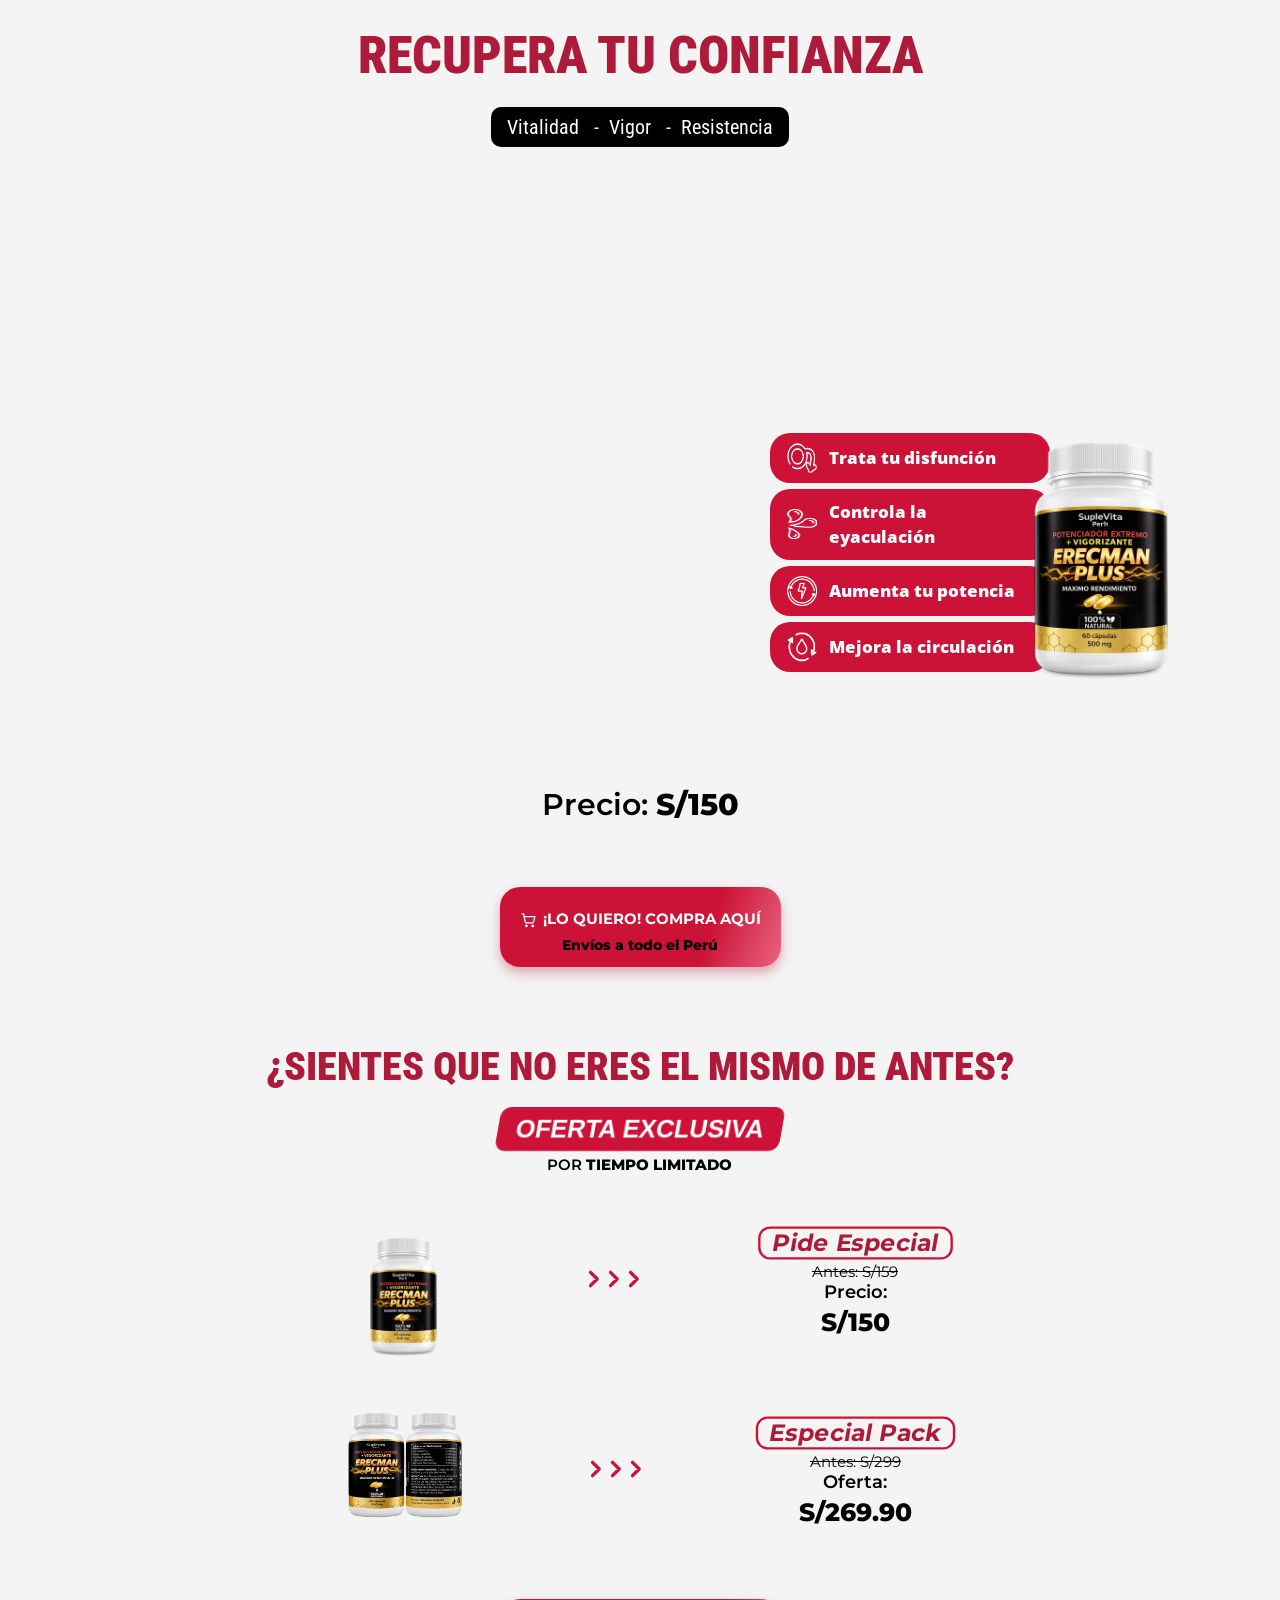
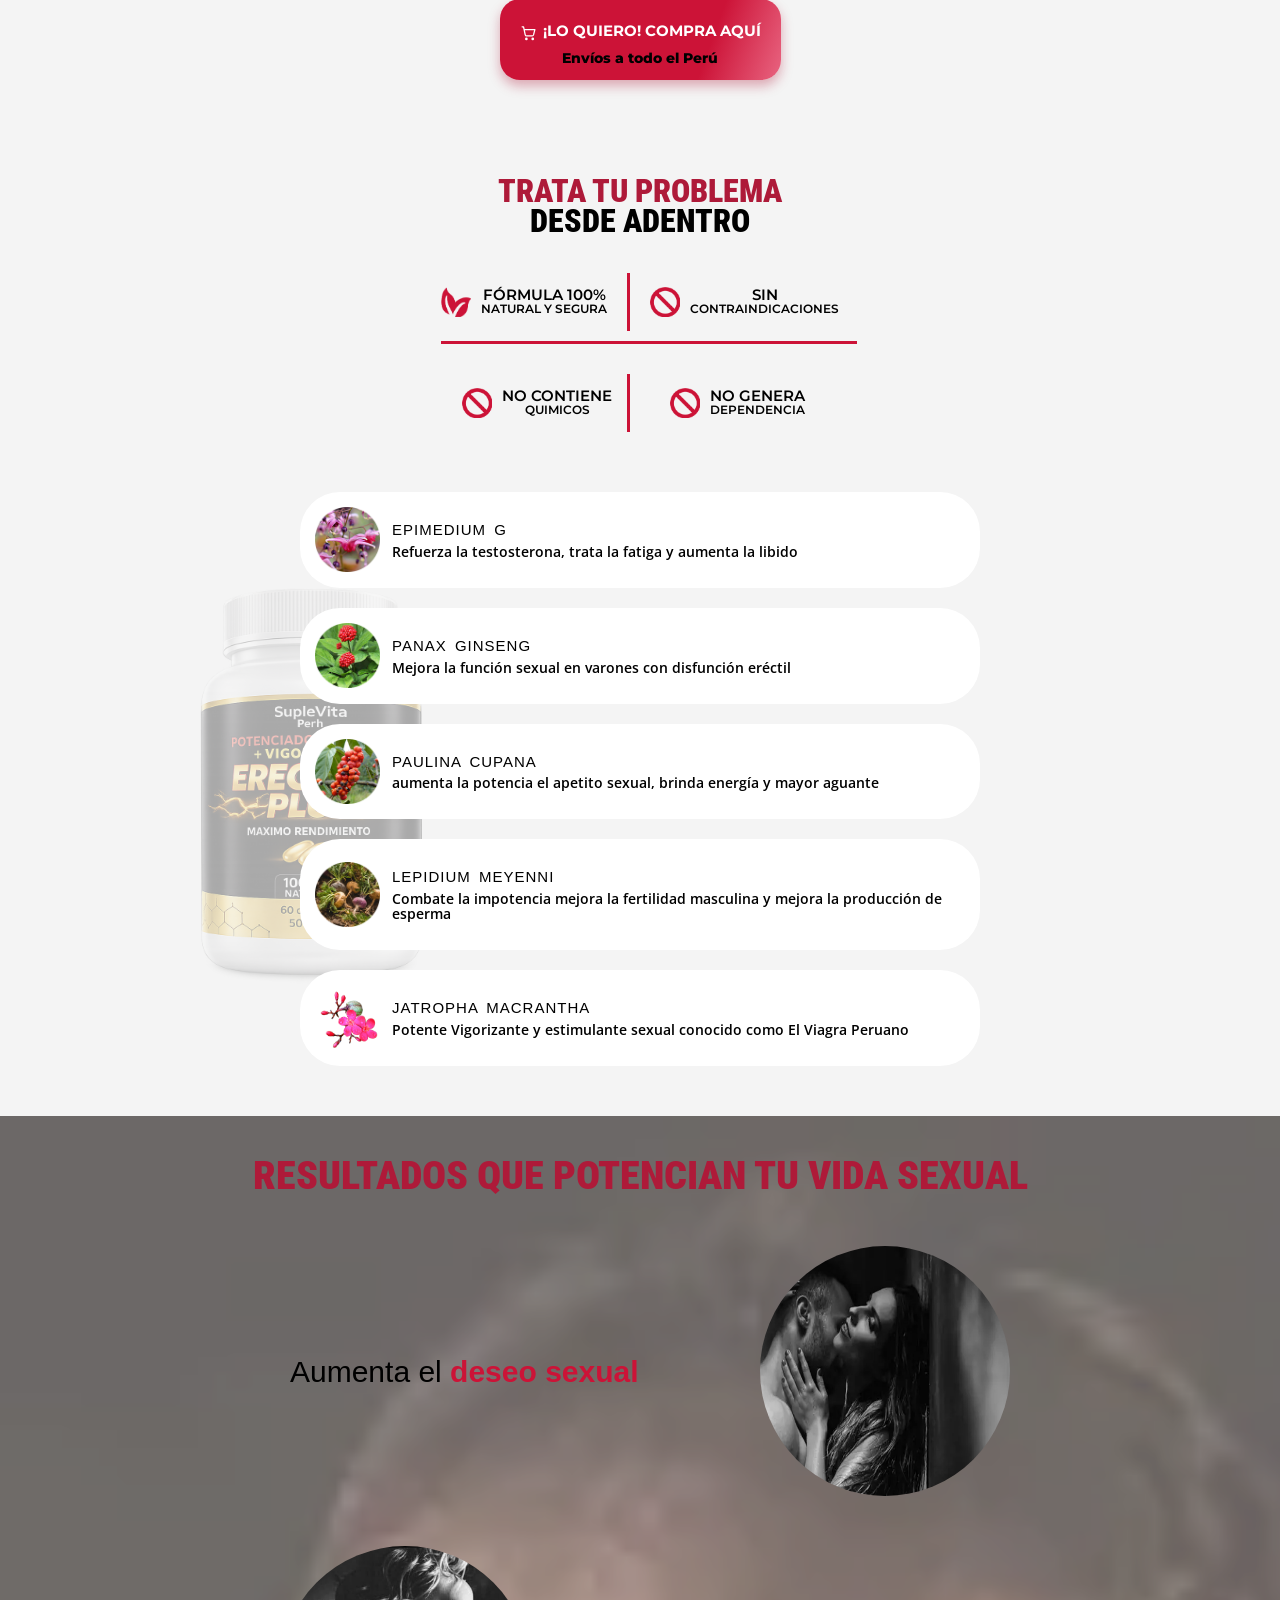
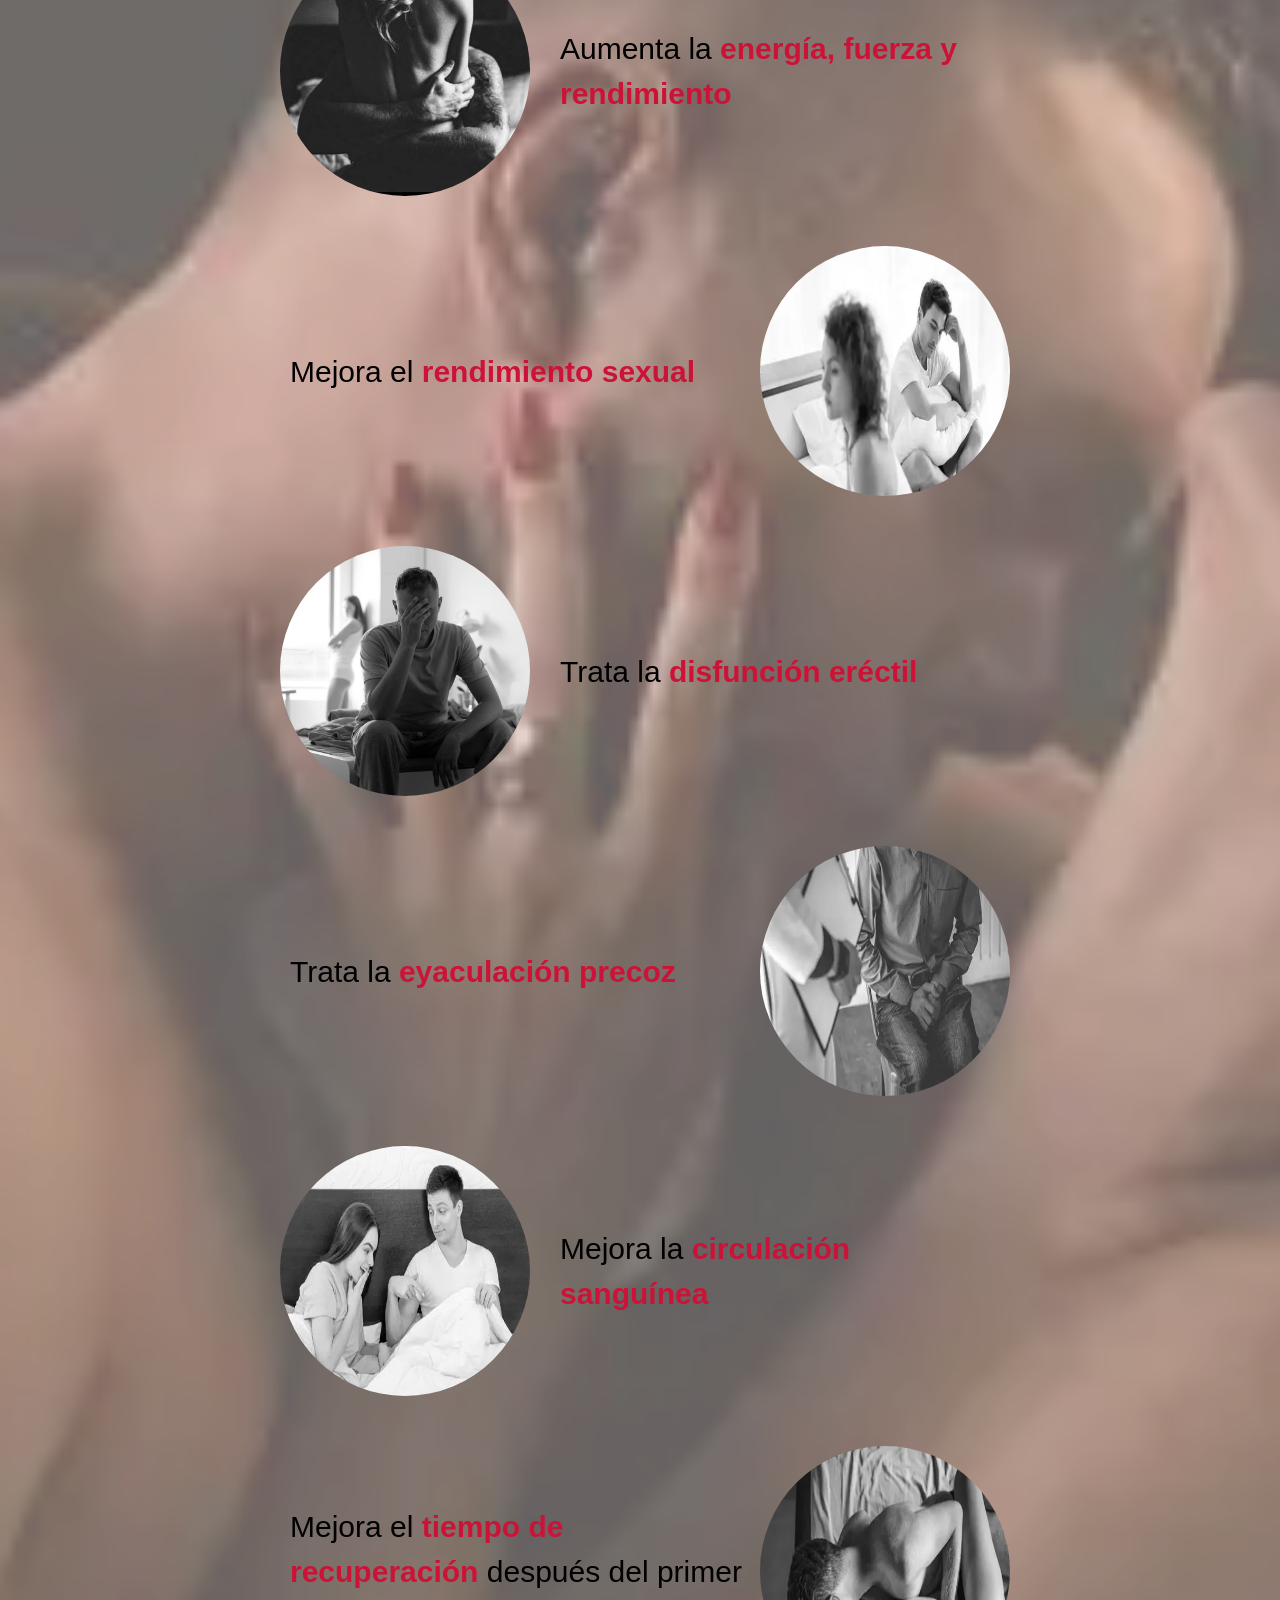
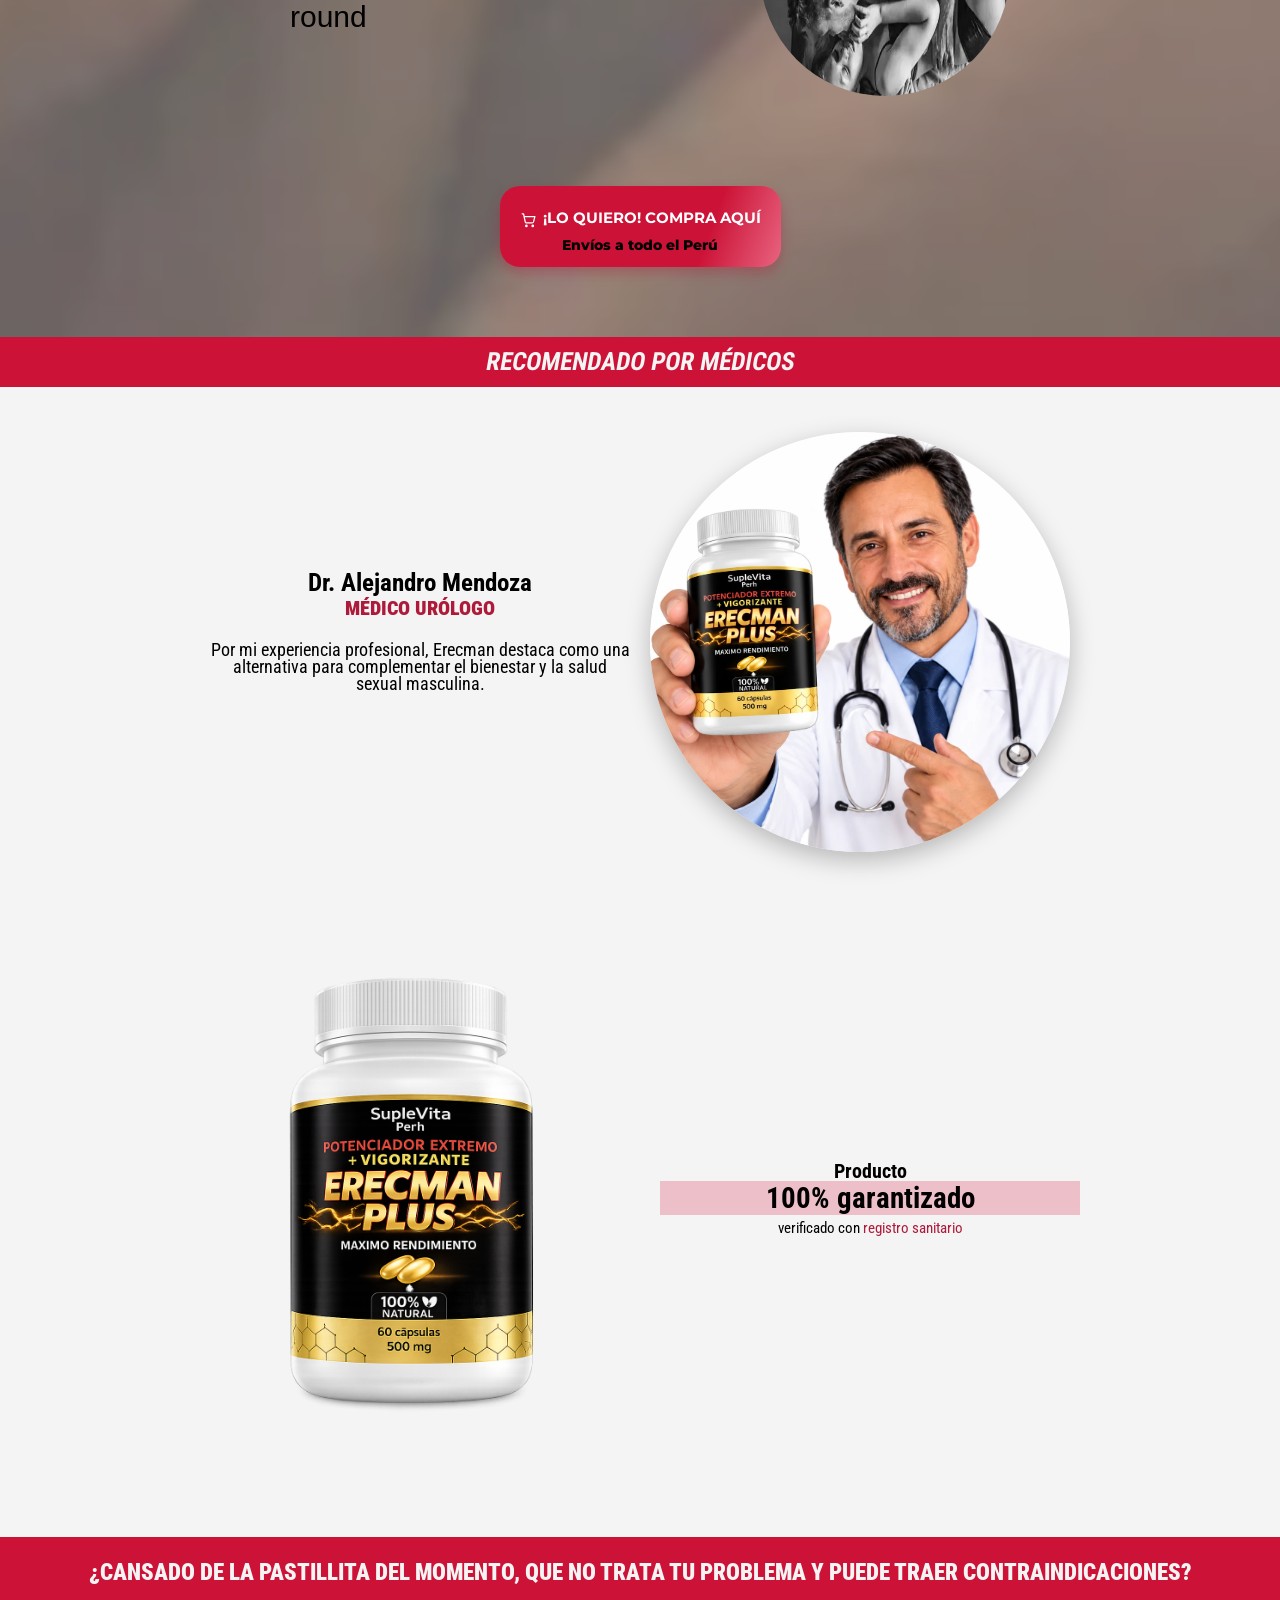
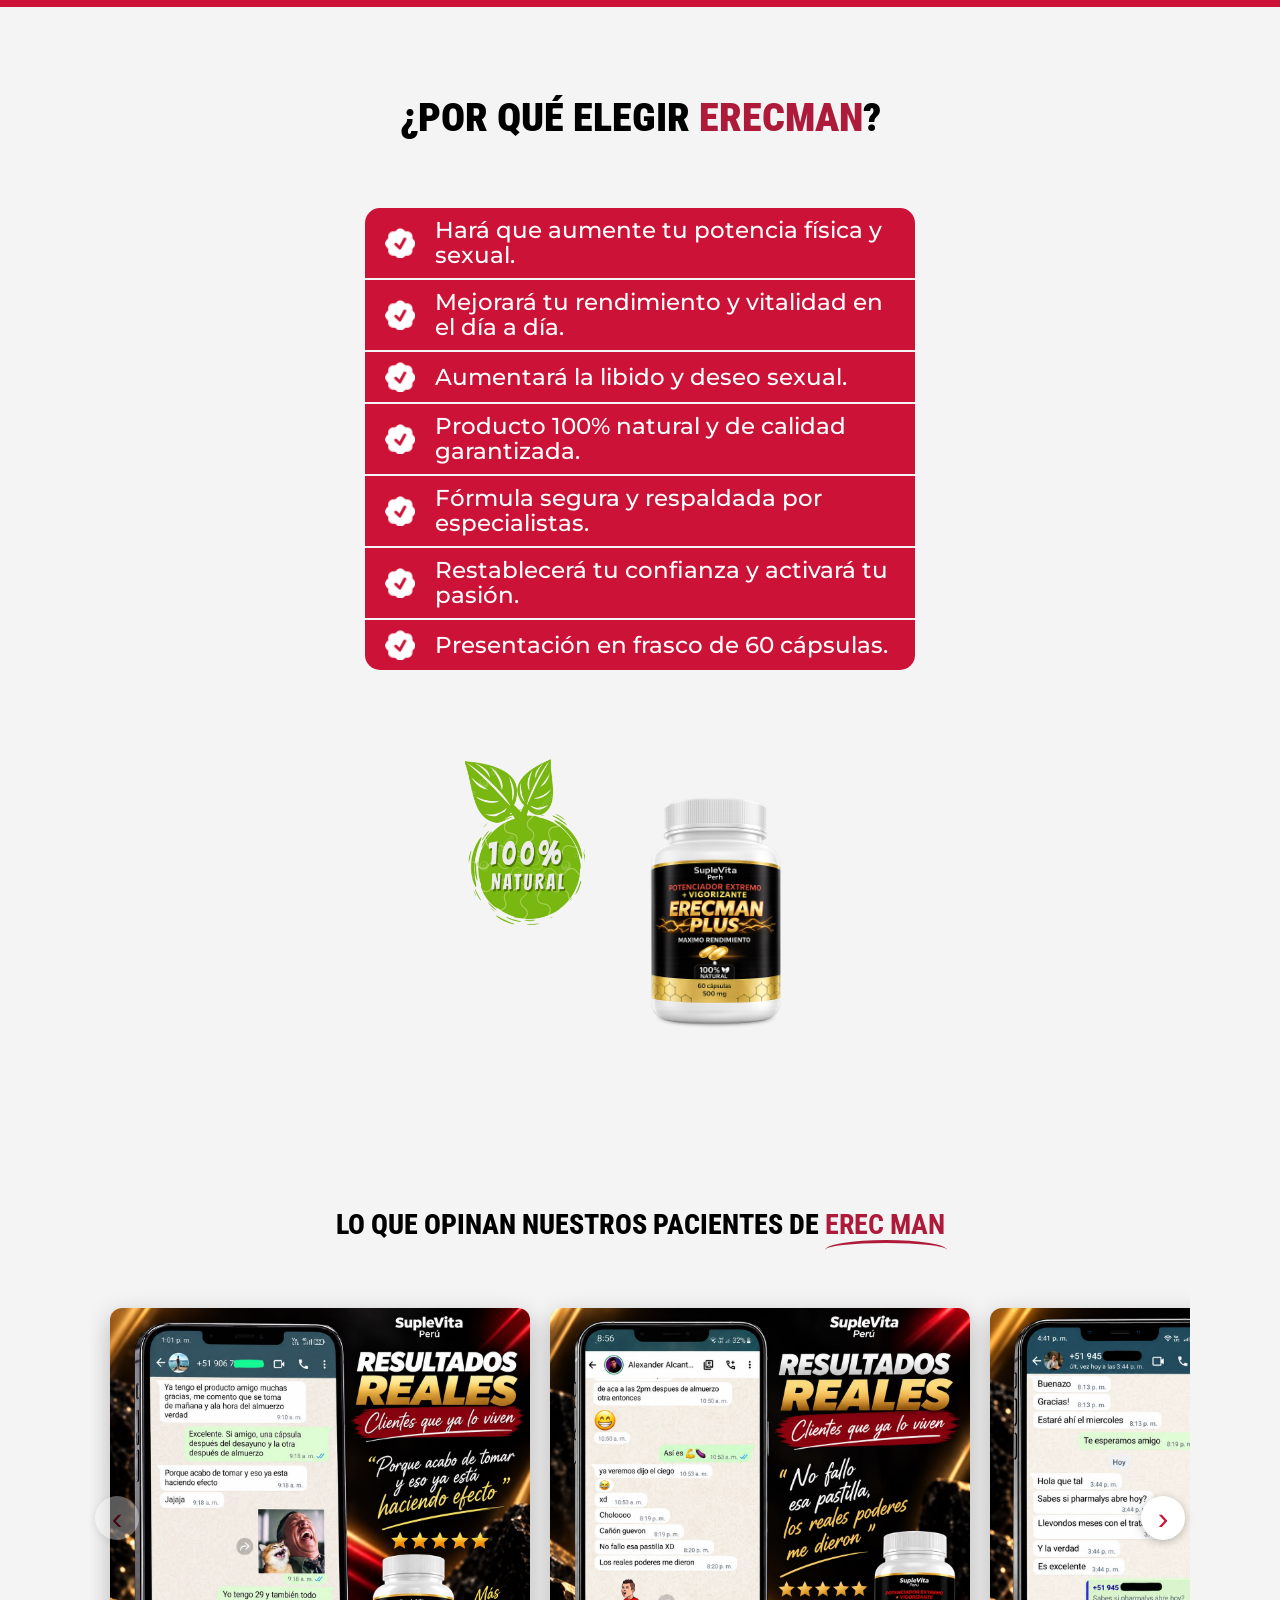
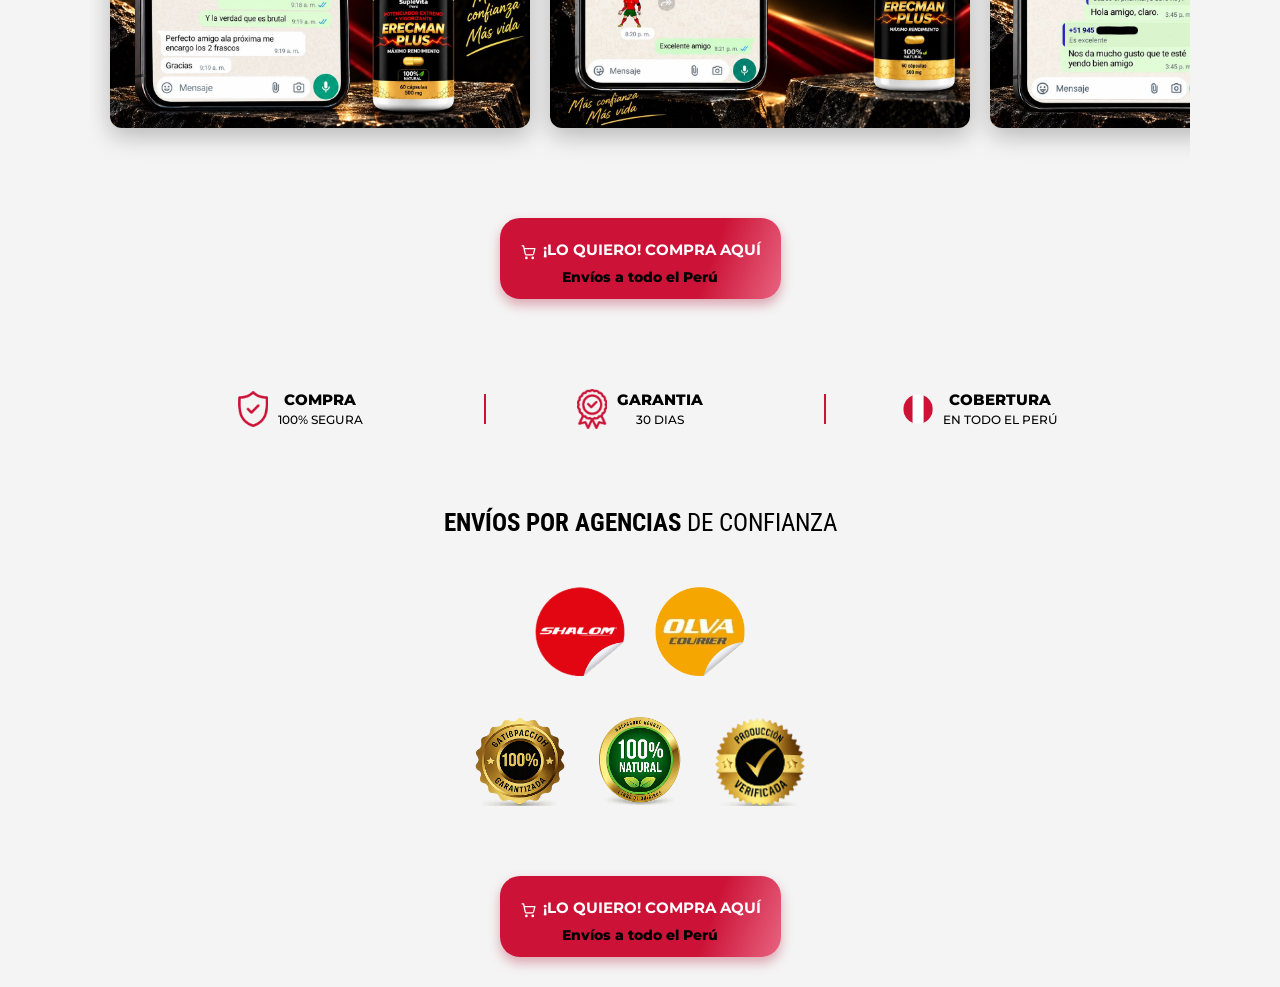
==== index.html @ 9adb5c52 "feat: refine order form layout and promotion images" ====
<!DOCTYPE html>
<html lang="es-PE">

<head>
    <meta charset="UTF-8">
    <meta name="viewport" content="width=device-width, initial-scale=1.0">
    <title>ERECMAN</title>
    <link rel="stylesheet" href="css/style.css?v=2026-09-26">
    <link rel="preconnect" href="https://fonts.googleapis.com">
    <link rel="preconnect" href="https://fonts.gstatic.com" crossorigin>
    <link href="https://fonts.googleapis.com/css2?family=Roboto+Condensed:ital,wght@0,100..900;1,100..900&display=swap"
        rel="stylesheet">
    <link rel="preconnect" href="https://fonts.googleapis.com">
    <link rel="preconnect" href="https://fonts.gstatic.com" crossorigin>
    <link href="https://fonts.googleapis.com/css2?family=Montserrat:ital,wght@0,100..900;1,100..900&display=swap"
        rel="stylesheet">
    <link rel="preconnect" href="https://fonts.googleapis.com">
    <link rel="preconnect" href="https://fonts.gstatic.com" crossorigin>
    <link href="https://fonts.googleapis.com/css2?family=Open+Sans:ital,wght@0,300..800;1,300..800&display=swap"
        rel="stylesheet">
    <script src="js/scrollreveal.min.js"></script>

    <!-- TikTok Pixel Code Start -->
    <script>
        !function (w, d, t) {
            w.TiktokAnalyticsObject = t; var ttq = w[t] = w[t] || []; ttq.methods = ["page", "track", "identify", "instances", "debug", "on", "off", "once", "ready", "alias", "group", "enableCookie", "disableCookie", "holdConsent", "revokeConsent", "grantConsent"], ttq.setAndDefer = function (t, e) { t[e] = function () { t.push([e].concat(Array.prototype.slice.call(arguments, 0))) } }; for (var i = 0; i < ttq.methods.length; i++)ttq.setAndDefer(ttq, ttq.methods[i]); ttq.instance = function (t) {
                for (
                    var e = ttq._i[t] || [], n = 0; n < ttq.methods.length; n++)ttq.setAndDefer(e, ttq.methods[n]); return e
            }, ttq.load = function (e, n) {
                var r = "https://analytics.tiktok.com/i18n/pixel/events.js", o = n && n.partner; ttq._i = ttq._i || {}, ttq._i[e] = [], ttq._i[e]._u = r, ttq._t = ttq._t || {}, ttq._t[e] = +new Date, ttq._o = ttq._o || {}, ttq._o[e] = n || {}; n = document.createElement("script")
                    ; n.type = "text/javascript", n.async = !0, n.src = r + "?sdkid=" + e + "&lib=" + t; e = document.getElementsByTagName("script")[0]; e.parentNode.insertBefore(n, e)
            };


            ttq.load('D617QFBC77U5QAK8UO1G');
            ttq.page();
        }(window, document, 'ttq');
    </script>
    <!-- TikTok Pixel Code End -->
</head>

<body class="container">

    <header class="header">
        <h1 class="header__title top">RECUPERA TU CONFIANZA</h1>

        <div class="header__subtitle">
            <ul class="header__list">
                <li>Vitalidad</li>
                <li>Vigor</li>
                <li>Resistencia</li>
            </ul>
        </div>
    </header>

    <main>
        <section class="section__presentation">

            <section class="section__presentation-info">

                <div>
                    <section class="section__presentation-list">
                        <ul>
                            <li>
                                <img src="./imgs/impotencia.png" alt="" class="img-list" loading="lazy">
                                <span>Trata tu disfunción</span>
                            </li>
                            <li>
                                <img src="./imgs/orgasmo.png" alt="" class="img-list" loading="lazy">
                                <span>Controla la eyaculación</span>
                            </li>
                            <li>
                                <img src="./imgs/potencia.png" alt="" class="img-list" loading="lazy">
                                <span>Aumenta tu potencia</span>
                            </li>
                            <li>
                                <img src="./imgs/circulación.png" alt="" class="img-list" loading="lazy">
                                <span>Mejora la circulación</span>
                            </li>
                        </ul>
                    </section>

                    <section class="section__presentation-image">
                        <img src="./imgs/frasco_n4.png" alt="medicamento potenciador" loading="lazy">
                    </section>
                </div>

            </section>


        </section>

        <section class="section__price">
            <h2 class="section__price-title top ">Precio: <strong id="current-price">S/150</strong></h2>
            <span class="section__price-before top">
                <!-- Antes: <strong id="before-price">S/139</strong> -->
            </span>

            <a class="section__price-button zoom-in" href="#order-modal" data-order-trigger="individual">
                <span class="purchase-button__content">
                    <h4 class="section__price-button-title">¡LO QUIERO! COMPRA AQUÍ</h4>
                    <span class="section__price-button-shipping">Envíos a todo el Perú</span>
                </span>
            </a>
        </section>


        <section class="section__offer top">
            <h2 class="section__offer-title top">¿Sientes que no eres el mismo de antes?</h2>

            <section class="section__offer-info">
                <span class="tag top">Oferta exclusiva</span>
                <p class="top">por <strong>tiempo limitado</strong></p>
            </section>

            <section class="section__offer-image-container">
                <!-- aca de un lado estará la imafgen-->

                <section class="section__offer-one-image">
                    <section class="container__image">
                        <img class="image_med img-recort" src="./imgs/frasco_n4.png" loading="lazy"
                            alt="medicamento potenciador">
                    </section>

                    <section class="container__info-arrows">
                        <!-- Acá iran las 3 flechas -->
                        <span></span>
                    </section>

                    <section class="container__info">
                        <span class="container__info-tag zoom-in"><strong>Pide Especial</strong></span>
                        <span class="container__info-before">Antes: S/159</span>
                        <span class="container__info-now">Precio: <strong>S/150</strong></span>
                    </section>
                </section>

                <section class="section__offer-two-image">
                    <section class="container__image">
                        <img class="image_med ampliacion" src="./imgs/fondo_n2.png"
                            alt="Frasco Doble de Erecman Plus Fondo N2" loading="lazy">
                    </section>


                    <section class="container__info-arrows">
                        <!-- Acá iran las 3 flechas -->
                        <span></span>
                    </section>

                    <section class="container__info">
                        <span class="container__info-tag zoom-in"><strong>Especial Pack</strong></span>
                        <span class="container__info-before">Antes: S/299</span>
                        <span class="container__info-now">Oferta: <strong>S/269.90</strong></span>
                    </section>
                </section>

            </section>

            <section class="section__offer-button-container">
                <a class="section__offer-button zoom-in" href="#order-modal" data-order-trigger="pack">
                    <span class="purchase-button__content">
                        <h4 class="section__offer-button-title">¡LO QUIERO! COMPRA AQUÍ</h4>
                        <span class="section__offer-button-shipping">Envíos a todo el Perú</span>
                    </span>
                </a>
            </section>

        </section>


        <section class="section__about-product">
            <h2 class="section__about-product-title top">Trata tu problema <span>desde adentro</span></h2>

            <section class="section__about-product-info">
                <section class="section__about-product-info-item">

                    <section class="section__about-product-info-item-side-left">
                        <img src="./imgs/hoja copia.png" alt="hoja copia" class="img-list" loading="lazy">
                        <p class="paragraph">
                            Fórmula 100% <span>natural y segura</span>
                        </p>
                    </section>

                    <section class="section__about-product-info-item-side-right">
                        <img src="./imgs/prohibido.png" alt="prohibido" class="img-list" loading="lazy">
                        <p class="paragraph">Sin <span>contraindicaciones</span></p>
                    </section>

                </section>

                <section class="section__about-product-info-item-down">
                    <section class="section__about-product-info-item-side-left">
                        <img src="./imgs/prohibido.png" alt="hoja copia" class="img-list" loading="lazy">
                        <p class="paragraph">
                            No contiene <span>quimicos</span>
                        </p>
                    </section>


                    <section class="section__about-product-info-item-side-right">
                        <img src="./imgs/prohibido.png" alt="hoja copia" class="img-list" loading="lazy">
                        <p class="paragraph">
                            No genera <span>dependencia</span>
                        </p>
                    </section>

                </section>

            </section>



            <section class="section__about-product-description">
                <!-- <img class="section__about-product-description-img" src="./imgs/medicamento_cara_frontal.png" alt=""> -->

                <section class="section__about-product-description-info top">
                    <section class="circle_image">
                        <img src="./imgs/epimedium.png" alt="" loading="lazy">
                    </section>
                    <section class="text-descript">
                        <h4 class="text-descript-title">EPIMEDIUM G</h4>
                        <p class="text-descript-paragraph">Refuerza la testosterona, trata la fatiga y aumenta la libido
                        </p>
                    </section>
                </section>

                <section class="section__about-product-description-info top">
                    <section class="circle_image">
                        <img src="./imgs/ginseng.png" alt="" loading="lazy">
                    </section>
                    <section class="text-descript">
                        <h4 class="text-descript-title">Panax Ginseng</h4>
                        <p class="text-descript-paragraph">Mejora la función sexual en varones con disfunción eréctil
                        </p>
                    </section>
                </section>

                <section class="section__about-product-description-info top">
                    <section class="circle_image">
                        <img src="./imgs/paullina.png" alt="" loading="lazy">
                    </section>
                    <section class="text-descript">
                        <h4 class="text-descript-title">Paulina Cupana</h4>
                        <p class="text-descript-paragraph">aumenta la potencia el apetito sexual, brinda energía y mayor
                            aguante</p>
                    </section>
                </section>

                <section class="section__about-product-description-info top">
                    <section class="circle_image">
                        <img src="./imgs/lepidium.png" alt="" loading="lazy">
                    </section>
                    <section class="text-descript">
                        <h4 class="text-descript-title">Lepidium Meyenni</h4>
                        <p class="text-descript-paragraph">Combate la impotencia mejora la fertilidad masculina y mejora
                            la producción de esperma</p>
                    </section>
                </section>

                <section class="section__about-product-description-info top">
                    <section class="circle_image">
                        <img src="./imgs/Jatropha_Macrantha.png" alt="" loading="lazy" class="">
                    </section>
                    <section class="text-descript">
                        <h4 class="text-descript-title">Jatropha Macrantha</h4>
                        <p class="text-descript-paragraph">Potente Vigorizante y estimulante sexual conocido como El
                            Viagra Peruano</p>
                    </section>
                </section>


            </section>

            <section class="section__results top">
                <h3 class="section__results-title top">Resultados que potencian tu vida sexual</h3>


                <section class="section__results-items">
                    <section class="section__results-item">
                        <p class="left">Aumenta el <span>deseo sexual</span></p>
                        <img class="rigth" src="./imgs/aumenta_deseo_sexual.webp" alt="deseo sexual" loading="lazy">
                    </section>
                    <section class="section__results-item">
                        <p class="rigth">Aumenta la <span>energía, fuerza y rendimiento</span></p>
                        <img src="./imgs/fuerza_sexual.jpg" alt="función sexual" class="left">
                    </section>
                    <section class="section__results-item">
                        <p class="left">Mejora el <span>rendimiento sexual</span></p>
                        <img src="./imgs/rendimiento_sexual.webp" alt="libido" class="rigth">
                    </section>
                    <section class="section__results-item">
                        <p class="rigth">Trata la <span>disfunción eréctil</span></p>
                        <img src="./imgs/disfuncion_erectil.jpg" alt="salud sexual" class="left">
                    </section>
                    <section class="section__results-item">
                        <p class="left">Trata la <span>eyaculación precoz</span></p>
                        <img src="./imgs/eyaculacion_precoz.webp" alt="salud sexual" class="rigth">
                    </section>
                    <section class="section__results-item">
                        <p class="rigth">Mejora la <span>circulación sanguínea</span></p>
                        <img src="./imgs/erecciones.webp" alt="salud sexual" class="left">
                    </section>
                    <section class="section__results-item">
                        <p class="left">Mejora el <span>tiempo de recuperación</span> después del primer round</p>
                        <img src="./imgs/Mejora_el_tiempo_de_recuperación_después_del_primer_round.webp"
                            alt="salud cardiovascular" class="rigth">
                    </section>
                </section>

                <section class="section__results-button-container">
                    <a class="section__price-button zoom-in" href="#order-modal" data-order-trigger="individual">
                        <span class="purchase-button__content">
                            <h4 class="section__price-button-title">¡LO QUIERO! COMPRA AQUÍ</h4>
                            <span class="section__price-button-shipping">Envíos a todo el Perú</span>
                        </span>
                    </a>
                </section>

            </section>


            <section class="section__about-product-recommended">
                <section class="top section__about-product-recommended-title">
                    <h3 class="text">Recomendado por médicos</h3>
                </section>


                <section class="section__about-product-recommended-group">

                    <section class="section__about-product-recommended-item">
                        <!-- IMAGEN Y TESTIMONIO TEMPORALES (solo para presentación): reemplazar por un médico real antes de publicar -->
                        <section class="section__about-product-recommended-info left">
                            <span class="text-title">Dr. Alejandro Mendoza</span>
                            <span class="text-subtitle">Médico Urólogo</span>
                            <p>Por mi experiencia profesional, Erecman destaca como una alternativa para complementar el
                                bienestar y la salud sexual masculina.</p>
                        </section>
                        <img class="rigth doctor-img" src="./imgs/doctor_erecman_plus.webp"
                            alt="Médico sosteniendo el frasco de Erecman Plus" loading="lazy">
                    </section>


                    <section class="section__about-product-recommended-item">
                        <img class="left" src="./imgs/frasco_n4.png" alt="">
                        <section class="rigth section__about-product-recommended-info">
                            <span class="text-title-info">Producto</span>
                            <span class="text-subtitle-info">100% garantizado</span>
                            <p>verificado con <span class="text-info">registro sanitario</span></p>
                        </section>
                    </section>


                </section>

            </section>

            <section class="section__about-product-benefits">
                <h3 class="top section__about-product-benefits-title">¿Cansado de la pastillita del momento, que no
                    trata tu problema y puede traer contraindicaciones?</h3>

                <section class="section__about-product-benefits-content">
                    <h4 class="section__about-product-benefits-subtitle top">¿Por qué elegir <span>erecman</span>?</h4>
                    <ul class="section__about-product-benefits-list top">
                        <li>
                            <img src="./imgs/stamp.png" alt="" class="img-list">
                            <span>Hará que aumente tu potencia física y sexual.</span>
                        </li>
                        <li>
                            <img src="./imgs/stamp.png" alt="" class="img-list">
                            <span>Mejorará tu rendimiento y vitalidad en el día a día.</span>
                        </li>
                        <li>
                            <img src="./imgs/stamp.png" alt="" class="img-list">
                            <span>Aumentará la libido y deseo sexual.</span>
                        </li>
                        <li>
                            <img src="./imgs/stamp.png" alt="" class="img-list">
                            <span>Producto 100% natural y de calidad garantizada.</span>
                        </li>
                        <li>
                            <img src="./imgs/stamp.png" alt="" class="img-list">
                            <span>Fórmula segura y respaldada por especialistas.</span>
                        </li>
                        <li>
                            <img src="./imgs/stamp.png" alt="" class="img-list">
                            <span>Restablecerá tu confianza y activará tu pasión.</span>
                        </li>
                        <li>
                            <img src="./imgs/stamp.png" alt="" class="img-list">
                            <span>Presentación en frasco de 60 cápsulas.</span>
                        </li>
                    </ul>

                    <section class="section__about-product-benefits-images">
                        <img src="./imgs/cien_porciento_natural.png" alt="" class="top">
                        <img src="./imgs/frasco_n4.png" alt="" class="top">
                    </section>
                </section>
            </section>


            <section class="section__about-product-recommended-opinions">
                <h3 class="top section__about-product-recommended-opinions-title">Lo que opinan nuestros pacientes de
                    <span>erec
                        man</span>
                </h3>

                <!-- Para agregar un testimonio: copia un bloque "carrousel-item" y cambia la imagen (formato cuadrado) -->
                <div class="carrousel-wrapper">
                    <button class="carrousel-arrow carrousel-arrow--prev" type="button"
                        aria-label="Testimonio anterior">&#8249;</button>

                    <section class="carrousel bottom">
                        <section class="carrousel-item">
                            <img src="./imgs/testimonios/testimonio_01.jpg"
                                alt="Testimonio de cliente de Erecman Plus por WhatsApp: “Porque acabo de tomar y eso ya está haciendo efecto”"
                                loading="lazy">
                        </section>
                        <section class="carrousel-item">
                            <img src="./imgs/testimonios/testimonio_02.jpg"
                                alt="Testimonio de cliente de Erecman Plus por WhatsApp: “No falló esa pastilla, los reales poderes me dieron”"
                                loading="lazy">
                        </section>
                        <section class="carrousel-item">
                            <img src="./imgs/testimonios/testimonio_03.jpg"
                                alt="Testimonio de cliente de Erecman Plus por WhatsApp: “Llevamos meses con el tratamiento y la verdad es excelente”"
                                loading="lazy">
                        </section>
                        <section class="carrousel-item">
                            <img src="./imgs/testimonios/testimonio_04.jpg"
                                alt="Testimonio de cliente de Erecman Plus por WhatsApp: “Me fue bien y quiero comprar otro frasco”"
                                loading="lazy">
                        </section>
                        <section class="carrousel-item">
                            <img src="./imgs/testimonios/testimonio_05.jpg"
                                alt="Testimonio de cliente de Erecman Plus por WhatsApp: “Poderoso, duradero”"
                                loading="lazy">
                        </section>
                        <section class="carrousel-item">
                            <img src="./imgs/testimonios/testimonio_06.jpg"
                                alt="Testimonio de cliente de Erecman Plus por WhatsApp" loading="lazy">
                        </section>
                        <section class="carrousel-item">
                            <img src="./imgs/testimonios/testimonio_07.jpg"
                                alt="Testimonio de cliente de Erecman Plus por WhatsApp: “Mano, excelente producto. Muy bueno”"
                                loading="lazy">
                        </section>
                        <section class="carrousel-item">
                            <img src="./imgs/testimonios/testimonio_08.jpg"
                                alt="Testimonio de cliente de Erecman Plus por WhatsApp: “Aún no he tenido relaciones pero ando con la carpa levantada”"
                                loading="lazy">
                        </section>
                        <section class="carrousel-item">
                            <img src="./imgs/testimonios/testimonio_09.jpg"
                                alt="Testimonio de cliente de Erecman Plus por WhatsApp: “Excelente el producto, sí funciona”"
                                loading="lazy">
                        </section>
                        <section class="carrousel-item">
                            <img src="./imgs/testimonios/testimonio_10.jpg"
                                alt="Testimonio de cliente de Erecman Plus por WhatsApp" loading="lazy">
                        </section>
                        <section class="carrousel-item">
                            <img src="./imgs/testimonios/testimonio_11.jpg"
                                alt="Testimonio de cliente de Erecman Plus por WhatsApp: “Su producto que me enviaron, súper bueno”"
                                loading="lazy">
                        </section>
                        <section class="carrousel-item">
                            <img src="./imgs/testimonios/testimonio_12.jpg"
                                alt="Testimonio de cliente de Erecman Plus por WhatsApp: “Muy bueno, ya lo estoy terminando”"
                                loading="lazy">
                        </section>
                        <section class="carrousel-item">
                            <img src="./imgs/testimonios/testimonio_13.jpg"
                                alt="Testimonio de cliente de Erecman Plus por WhatsApp" loading="lazy">
                        </section>
                        <section class="carrousel-item">
                            <img src="./imgs/testimonios/testimonio_14.jpg"
                                alt="Testimonio de cliente de Erecman Plus por WhatsApp: “Me está yendo bien, cuando se termine voy a requerir otro bote más”"
                                loading="lazy">
                        </section>
                        <section class="carrousel-item">
                            <img src="./imgs/testimonios/testimonio_15.jpg"
                                alt="Testimonio de cliente de Erecman Plus por WhatsApp: “Me fue súper bien, la verdad”"
                                loading="lazy">
                        </section>
                        <section class="carrousel-item">
                            <img src="./imgs/testimonios/testimonio_16.jpg"
                                alt="Testimonio de cliente de Erecman Plus por WhatsApp" loading="lazy">
                        </section>
                        <section class="carrousel-item">
                            <img src="./imgs/testimonios/testimonio_17.jpg"
                                alt="Testimonio de cliente de Erecman Plus por WhatsApp: “Quiero seguir con el tratamiento, al parecer sí está dando resultados”"
                                loading="lazy">
                        </section>
                    </section>

                    <button class="carrousel-arrow carrousel-arrow--next" type="button"
                        aria-label="Siguiente testimonio">&#8250;</button>
                </div>
            </section>


            <section class="section__about-product-recommended-button">
                <a class="section__price-button zoom-in" href="#order-modal" data-order-trigger="individual">
                    <h4 class="section__price-button-title">¡LO QUIERO! COMPRA AQUÍ</h4>
                    <span class="section__price-button-shipping">Envíos a todo el Perú</span>
                </a>
            </section>
        </section>

        <section class="section__about-product-recommended-security">
            <section class="section__about-product-recommended-security-item">
                <img src="./imgs/security.png" alt="seguridad" class="img-list">
                <p class="paragraph"> Compra <span>100% segura</span> </p>
            </section>
            <section class="section__about-product-recommended-security-item">
                <img src="./imgs/badge.png" alt="badge" class="img-list">
                <p class="paragraph"> Garantia <span>30 dias</span> </p>
            </section>
            <section class="section__about-product-recommended-security-item">
                <img src="./imgs/peru.png" alt="peru" class="img-list">
                <p class="paragraph"> Cobertura <span>en todo el perú</span> </p>
            </section>
        </section>

        <section class="section__about-product-recommended-security-logos">
            <h3 class="top section__about-product-recommended-security-logos-title">Envíos por agencias <span>de
                    confianza</span></h3>
            <section class="section__about-product-recommended-security-logos-group">
                <section class="section__about-product-recommended-security-logos-item">
                    <img src="./imgs/salom.png" alt="" class="img-logo">
                    <img src="./imgs/olva.png" alt="" class="img-logo">
                </section>
                <section class="section__about-product-recommended-security-logos-item">
                    <img src="./imgs/porciento_garantizado.png" alt="" class="img-logo">
                    <img src="./imgs/porciento_natural.png" alt="" class="img-logo">
                    <img src="./imgs/produccion_verificado.png" alt="" class="img-logo">
                </section>
            </section>


            <section class="section__about-product-recommended-security-logos-button">
                <a class="section__price-button zoom-in" href="#order-modal" data-order-trigger="individual">
                    <h4 class="section__price-button-title">¡LO QUIERO! COMPRA AQUÍ</h4>
                    <span class="section__price-button-shipping">Envíos a todo el Perú</span>
                </a>
            </section>
        </section>
    </main>
    <div class="order-modal" id="order-modal" aria-hidden="true">
        <div class="order-modal__backdrop" data-order-close></div>
        <section class="order-modal__dialog" role="dialog" aria-modal="true" aria-labelledby="order-modal-title">
            <button class="order-modal__close" type="button" aria-label="Cerrar formulario"
                data-order-close>&times;</button>
            <div class="order-modal__visual">
                <div class="order-modal__visual-brand" aria-label="Erecman Plus">
                    <span>ERECMAN</span>
                    <strong>PLUS</strong>
                    <i aria-hidden="true"></i>
                </div>
                <img class="order-modal__campaign-image" src="./imgs/Frasco SupleVita con cápsulas doradas.png"
                    alt="Frasco de Erecman Plus">
                <ul class="order-benefits">
                    <li>
                        <span class="order-benefit-icon" aria-hidden="true"><svg viewBox="0 0 24 24" focusable="false"><path d="M13.2 2 5.5 13h5.1L9.8 22l8.7-12h-5.2L13.2 2Z" /></svg></span>
                        <span>Más energía</span>
                    </li>
                    <li>
                        <span class="order-benefit-icon" aria-hidden="true"><svg viewBox="0 0 24 24" focusable="false"><path d="M6 20v-7.5a2 2 0 0 1 4 0V15l1-7a2 2 0 0 1 4 .3l-.2 3.2.7-2.2a2 2 0 0 1 3.8 1.2l-1.6 6.3A4 4 0 0 1 13.8 20H6Z" /><path d="M6 13H4.8A2.8 2.8 0 0 0 2 15.8V20h4" /></svg></span>
                        <span>Mayor potencia</span>
                    </li>
                    <li>
                        <span class="order-benefit-icon" aria-hidden="true"><svg viewBox="0 0 24 24" focusable="false"><path d="M4 19V5M4 19h17" /><path d="m7 15 4-4 3 2 5-6" /><path d="M15 7h4v4" /></svg></span>
                        <span>Mejor rendimiento</span>
                    </li>
                    <li>
                        <span class="order-benefit-icon" aria-hidden="true"><svg viewBox="0 0 24 24" focusable="false"><path d="M20.8 8.8c0 5.2-8.8 10-8.8 10s-8.8-4.8-8.8-10A4.6 4.6 0 0 1 12 6.2a4.6 4.6 0 0 1 8.8 2.6Z" /></svg></span>
                        <span>Recupera tu confianza</span>
                    </li>
                </ul>
            </div>
            <div class="order-modal__content">
                <div class="order-modal__header">
                    <p class="order-modal__brand">ERECMAN PLUS</p>
                    <h2 id="order-modal-title"><span class="order-cart-icon" aria-hidden="true"></span>REALIZA TU PEDIDO
                    </h2>
                    <ol class="order-steps" aria-label="Progreso del pedido">
                        <li class="is-active" data-step-indicator="1">1. Datos principales</li>
                        <li data-step-indicator="2">2. Ubicación</li>
                        <li data-step-indicator="3">3. Resumen</li>
                    </ol>
                </div>
                <p class="order-form-message" id="order-form-message" role="alert"></p>

                <form id="order-form" novalidate>
                    <div class="order-step is-active" data-step="1">
                        <fieldset class="order-fieldset">
                            <legend>Paso 1: Datos principales</legend>
                            <p class="order-section-label">Selecciona tu promoción</p>
                            <div class="order-promotions">
                                <label class="order-promotion" data-promotion-card="individual">
                                    <input type="radio" name="promotion" value="individual" checked>
                                    <img src="./imgs/imagen_de_un_solo_frasco.png" alt=""
                                        aria-hidden="true">
                                    <span>
                                        <strong>Pide Especial</strong>
                                        <small>1 frasco</small>
                                        <b>S/150</b>
                                    </span>
                                </label>
                                <label class="order-promotion" data-promotion-card="pack">
                                    <input type="radio" name="promotion" value="pack">
                                    <img src="./imgs/imagen_frasco_doble_navideño.png" alt=""
                                        aria-hidden="true">
                                    <span>
                                        <strong>Especial Pack</strong>
                                        <small>2 frascos · Antes: <s>S/299</s></small>
                                        <b>S/269.90</b>
                                        <em>Oferta temporal</em>
                                    </span>
                                </label>
                            </div>
                            <p class="order-step-hint">En el siguiente paso te pediremos los datos de ubicación. Para
                                Provincia se solicita un adelanto de S/40.</p>
                            <div class="order-form-grid">
                                <label class="order-field">
                                    <span>Nombre completo *</span>
                                    <input id="customer-name" name="customerName" type="text" autocomplete="name"
                                        required>
                                    <small class="order-error" data-error-for="customer-name"></small>
                                </label>
                                <label class="order-field">
                                    <span>Celular / WhatsApp *</span>
                                    <input id="customer-phone" name="customerPhone" type="tel" inputmode="numeric"
                                        autocomplete="tel" aria-describedby="customer-phone-error" required>
                                    <small class="order-error" id="customer-phone-error"
                                        data-error-for="customer-phone"></small>
                                </label>
                            </div>
                        </fieldset>
                        <button class="order-button order-button--primary" type="button" data-next-step="2">SIGUIENTE
                            <span aria-hidden="true">→</span></button>
                    </div>

                    <div class="order-step" data-step="2" hidden>
                        <fieldset class="order-fieldset">
                            <legend>Paso 2: Ubicación y entrega</legend>
                            <div class="order-choice-group">
                                <span class="order-label">Destino *</span>
                                <label><input type="radio" name="destination" value="Lima" required> Lima</label>
                                <label><input type="radio" name="destination" value="Provincia" required>
                                    Provincia</label>
                            </div>
                            <div class="province-notice" id="province-notice" hidden>
                                <strong>Envíos a provincias:</strong> se solicita un adelanto de S/40, que se descontará
                                del importe pendiente de pago. Los detalles de entrega se confirmarán por WhatsApp.
                                <label><input id="province-advance" type="checkbox" disabled> Entiendo que debo
                                    adelantar S/40 para gestionar mi envío a provincia.</label>
                            </div>
                            <div class="order-choice-group">
                                <span class="order-label">Método de entrega *</span>
                                <label><input type="radio" name="deliveryMethod" value="Entrega a domicilio" required>
                                    Entrega a domicilio</label>
                                <label><input type="radio" name="deliveryMethod" value="Envío por agencia" required>
                                    Envío por agencia</label>
                            </div>
                            <div class="order-form-grid">
                                <label class="order-field">
                                    <span>Departamento *</span>
                                    <select id="department" name="department" required>
                                        <option value="">Selecciona un departamento</option>
                                        <option>Amazonas</option>
                                        <option>Áncash</option>
                                        <option>Apurímac</option>
                                        <option>Arequipa</option>
                                        <option>Ayacucho</option>
                                        <option>Cajamarca</option>
                                        <option>Callao</option>
                                        <option>Cusco</option>
                                        <option>Huancavelica</option>
                                        <option>Huánuco</option>
                                        <option>Ica</option>
                                        <option>Junín</option>
                                        <option>La Libertad</option>
                                        <option>Lambayeque</option>
                                        <option>Lima</option>
                                        <option>Loreto</option>
                                        <option>Madre de Dios</option>
                                        <option>Moquegua</option>
                                        <option>Pasco</option>
                                        <option>Piura</option>
                                        <option>Puno</option>
                                        <option>San Martín</option>
                                        <option>Tacna</option>
                                        <option>Tumbes</option>
                                        <option>Ucayali</option>
                                    </select>
                                    <small class="order-error" data-error-for="department"></small>
                                </label>
                                <label class="order-field">
                                    <span>Provincia *</span>
                                    <input id="province" name="province" type="text" required>
                                    <small class="order-error" data-error-for="province"></small>
                                </label>
                                <label class="order-field">
                                    <span>Distrito *</span>
                                    <input id="district" name="district" type="text" required>
                                    <small class="order-error" data-error-for="district"></small>
                                </label>
                                <label class="order-field">
                                    <span>Dirección de entrega o agencia *</span>
                                    <input id="address" name="address" type="text" required>
                                    <small class="order-error" data-error-for="address"></small>
                                </label>
                                <label class="order-field order-field--full">
                                    <span>Referencia</span>
                                    <input id="reference" name="reference" type="text">
                                </label>
                            </div>
                        </fieldset>
                        <div class="order-actions">
                            <button class="order-button order-button--secondary" type="button"
                                data-prev-step="1">VOLVER</button>
                            <button class="order-button order-button--primary" type="button"
                                data-next-step="3">SIGUIENTE <span aria-hidden="true">→</span></button>
                        </div>
                    </div>

                    <div class="order-step" data-step="3" hidden>
                        <fieldset class="order-fieldset">
                            <legend>Paso 3: Resumen del pedido</legend>
                            <div class="order-summary-product" id="order-summary-product"></div>
                            <div class="order-summary" id="order-summary"></div>
                            <p class="order-summary__note">Al continuar, se abrirá WhatsApp con el resumen de tu pedido
                                para que un asesor confirme la entrega y el pago.</p>
                        </fieldset>
                        <div class="order-actions">
                            <button class="order-button order-button--secondary" type="button"
                                data-prev-step="2"><svg viewBox="0 0 24 24" fill="none" stroke="currentColor" stroke-width="2" aria-hidden="true"><path d="m16 3 5 5-12 12-6 1 1-6Z M14 5l5 5"/></svg>EDITAR</button>
                            <button class="order-button order-button--whatsapp" type="submit"><svg viewBox="0 0 24 24" fill="none" stroke="currentColor" stroke-width="1.8" aria-hidden="true"><path d="M20 11.5a8.5 8.5 0 0 1-12.5 7.5L3 21l1.5-5A8.5 8.5 0 1 1 20 11.5Z"/><path d="M8 7c0 5 3 8 8 8l1-3-3-1-1 1-2-2 1-1-1-3Z"/></svg>CONTACTAR POR
                                WHATSAPP</button>
                        </div>
                    </div>
                </form>
            </div>
        </section>
        <a href="https://wa.me/51970396146?text=Hola%2C%20ya%20vi%20toda%20la%20informaci%C3%B3n%2C%20quiero%20comprar%20Erec%20Man"
            class="whatsapp-float zoom-in" target="_blank" aria-label="WhatsApp">
            <img src="./imgs/whatsapp_icon.webp" alt="" class="img_float">
        </a>
        <script src="js/main.js?v=2026-09-26"></script>


</body>

</html>
---- css/style.css ----
.whatsapp-float {
    position: fixed;
    right: 2rem;
    bottom: 2rem;
    z-index: 9999;
    background: none;
    border: none;
    cursor: pointer;
    transition: transform 0.2s;
    box-shadow: 0 4px 16px rgba(0,0,0,0.25);
    border-radius: 50%;
    padding: 0.3rem;
}
.whatsapp-float svg {
    width: 64px;
    height: 64px;
    display: block;
    border-radius: 50%;
    border: 3px solid #fff;
    box-shadow: 0 2px 12px rgba(0,0,0,0.18);
}
.whatsapp-float:hover {
    transform: scale(1.1);
    box-shadow: 0 8px 24px rgba(0,0,0,0.35);
}
:root {
    --color-title: #ae1a39;
    --font_family_title: "Roboto Condensed", sans-serif;
    --font_family_price: "Montserrat", sans-serif;
    --background_subtitle: #000;
    --color_subtitle: #fff;
    --color-price: #000000;
    --color_border_button: #cc1337;
    --background_button: #fff;
    --color_button-title: #cd1639;
    --background_color_main: #f4f4f4;
    --skew-angle: 12deg;
}

html {
    font-size: 62.5%;
    box-sizing: border-box;
}

*,
*:before,
*:after {
    box-sizing: inherit;
}

body {
    font-size: 2rem;
    font-family: var(--fuente-principal);
    line-height: 1.5;
    background-color: var(--background_color_main);
    width: 100%;
}

img {
    max-width: 100%;
}

a {
    text-decoration: none;
    display: flex;
    flex-direction: column;
    font-family: var(--font_family_price);
    align-items: center;
}

.container {
    margin: 0 auto;
    min-width: 90%;
}

/*
Header styles
*/
.header {
    display: flex;
    flex-direction: column;
    gap: 4rem;
    padding: 3rem 0;
}

.header__title {
    font-size: 5.2rem;
    font-weight: 900;
    font-style: normal;
    color: var(--color-title);
    font-family: var(--font_family_title);
    margin: 0 auto;
    width: 100%;
    text-align: center;
    line-height: 1;
}



.header__subtitle {
    margin: 0 auto;
    text-align: center;
    background-color: var(--background_subtitle);
    color: var(--color_subtitle);
    padding: 0.2rem 1.5rem;
    border-radius: 1rem;
}

.header__list {
    list-style: none;
    margin: 0;
    padding: 0;
    display: flex;
    flex-direction: row;
    font-family: var(--font_family_title);
}


.header__list li:nth-child(2)::before,
.header__list li:nth-child(3)::before {
    content: "-";
    margin-right: 1rem;
    margin-left: 1.5rem;
}


/*
section main
*/

.section__presentation {
    height: 42rem;
    width: 100%;
    margin-top: -6rem;
    background-image: url('../imgs/hermosa-pareja-sexy-disfrutando-del-sexo-excitante-antes-de-tener-sexo-en-la-cama-en-el-dormitorio-d.jpg');
    background-repeat: no-repeat;
    background-size: cover;
    position: relative;
    background-position: center;
    z-index: -1;
}


.section__presentation-info {
    width: 100%;
    position: absolute;
    top: 43%;
}

.section__presentation-info div {
    position: relative;
    display: flex;
    justify-content: center;
    align-items: center;
}

@media (min-width: 800px) {
    .section__presentation-info div {
        gap: 1.8rem;
    }
}

.section__presentation-list {
    list-style: none;
    padding: 0;
    margin-left: -1rem;
}

.section__presentation-list ul {
    list-style: none;
    padding: 2rem;
    display: flex;
    flex-direction: column;
    gap: 0.2rem;
}

.section__presentation-list ul li {
    margin-bottom: 1rem;
    background-color: var(--color_border_button);
    color: var(--background_button);
    margin: 0.2rem;
    padding: 1rem 1.3rem;
    display: flex;
    flex-direction: row;
    width: 23rem;
    gap: 1.2rem;
    align-items: center;
    justify-content: left;
    border-radius: 2rem;
}

@media (min-width: 800px) {
    .section__presentation-list ul li {
        width: 28rem;
        padding: 1rem 1.5rem;
    }
}

.img-list {
    width: 2rem;
    height: 2rem;
}

.section__presentation-list ul li span {
    font-size: 1.2rem;
    font-weight: 800;
    display: inline-block;
    font-family: 'Open Sans', Arial, sans-serif;
}

.section__presentation-image {
    display: flex;
    justify-content: center;
    align-items: center;
    margin-left: -8rem;
      margin-top: 5rem;
    height: 25rem;
    width: 20rem;
}

.section__presentation-image img {
    width: 20rem;
    height: 28rem;
}

@media (min-width: 320px) {
    .section__presentation-image img{
        width: 18rem;
        height: 30rem;
        margin-top: -2rem;
    }
}

@media (min-width: 400px) and (max-width: 600px) {
    .section__presentation-image {
        margin-left: -9rem;
          margin-top: 5rem;
    }
}

@media (min-width: 764px) and (min-height: 800px) {
    .section__presentation-image {
        margin-left: -10rem;
          margin-top: 5rem;
    }
}


@media (min-width: 800px) {
    .section__presentation-image {
        margin-left: -9rem;
        height: 35rem;
        margin-top: 5rem;
    }

    .section__presentation-image img {
        width: 25rem;
        height: 30rem;
    }
}


.section__offer-button-container{
    margin-top: 2rem;
    flex-shrink: 0;
    padding-bottom: env(safe-area-inset-bottom);
}

.section__offer-button{
    border-color: var(--color_border_button);
    background-color: var(--background_button);
    padding: 1.4rem 1rem;
    line-height: 1.5rem;
    width: fit-content;
    margin: 0 auto;
    border-radius: 2rem;
    cursor: pointer;
    box-shadow: 0 0.5rem 0.4rem var(--color_border_button);
    transition: 0.3s;
}

.section__offer-button-title {
    padding: 1rem;
    margin: 0;
    color: var(--color_button-title);
    font-size: 1.5rem;
}

.section__offer-button-shipping {
    color: var(--background_subtitle);
    font-weight: 800;
    font-size: 1.4rem;
    font-family: var(--font_family_price);
}



/* second section */

.section__price {
    padding: 4rem 2rem;
    margin-top: 10px;
    display: flex;
    flex-direction: column;
    text-align: center;
    line-height: 0.5;
}

.section__price-title {
    font-size: 2.5rem;
    font-weight: 600;
    font-family: var(--font_family_price);
}

.section__price-title strong {
    color: var(--color-price);
    font-weight: 800;
}

.section__price-before {
    font-size: 1.8rem;
    font-weight: 400;
    font-family: var(--font_family_price);
    text-decoration: line-through;
    color: var(--color-price);
    padding-bottom: 5rem;
}

.section__price-button {
    border-color: var(--color_border_button);
    background-color: var(--background_button);
    padding: 1.4rem 1rem;
    line-height: 1.5rem;
    width: fit-content;
    margin: 0 auto;
    border-radius: 2rem;
    cursor: pointer;
    box-shadow: 0 0.5rem 0.4rem var(--color_border_button);
    transition: 0.3s;
}

.section__price-button:hover {
    transform: scale(1.1);
    animation: order-button-shine 3.5s ease-in-out infinite, purchase-button-pulse 2.4s ease-in-out infinite;
}

.section__price-button-title {
    padding: 1rem;
    margin: 0;
    color: var(--color_button-title);
    font-size: 1.5rem;
}

.section__price-button-shipping {
    color: var(--background_subtitle);
    font-weight: 800;
    font-size: 1.4rem;
    font-family: var(--font_family_price);
}


.section__offer {
    position: relative;
    padding: 4rem 2rem;
    width: 100%;
    margin: 0 auto;
    display: flex;
    flex-direction: column;
    /* Elimina el fondo y la opacidad aquí */
    /* background-image, opacity, etc. */
    overflow: hidden;
    
}

.section__offer::before {
    content: "";
    position: absolute;
    top: 0; left: 0; right: 0; bottom: 0;
    background-image: url('../imgs/la-intimidad-de-la-joven-pareja-latina-en-la-cama.jpg');
    background-repeat: no-repeat;
    background-size: cover;
    background-position: center;
    opacity: 0.6;
    z-index: -1;
}

.section__offer-title {
    font-size: 3.2rem;
    font-weight: 900;
    text-transform: uppercase;
    font-style: normal;
    color: var(--color-title);
    font-family: var(--font_family_title);
    margin: 0 auto;
    width: 100%;
    text-align: center;
    line-height: 1;
}

.section__offer-info {
    margin: 0 auto;
    text-align: center;
    padding-top: 2rem;
    line-height: 0.8rem;

}

.section__offer-info span {
    display: inline-block;
    transform: skew(-10deg, 0deg);
}

.section__offer-info .tag {
    background-color: var(--color_border_button);
    padding: 1.5rem;
    border-radius: 1rem;
    color: var(--color_subtitle);
    font-weight: 800;
    font-size: 2.2rem;
    text-transform: uppercase;
    font-family: 'Franklin Gothic Medium', 'Arial Narrow', Arial, sans-serif;
}

.section__offer-info p {
    padding: 1rem;
    margin: 0;
    text-transform: uppercase;
    font-size: 1.5rem;
    font-weight: 600;
    font-family: var(--font_family_price);
}

.section__offer-info p strong {
    font-weight: 800;
}

/* section about first's images of medicines */
.section__offer-image-container {
    padding-top: 3rem;
    display: flex;
    flex-direction: column;
    gap: 4rem;
    padding-bottom: 3rem;
}

.section__offer-one-image,
.section__offer-two-image {
    width: 100%;
    max-width: 700px;
    margin: auto;
    display: flex;
    justify-content: space-around;
    gap: 2rem;
}

.container__image {
    display: flex;
    flex-direction: row;
    height: 10rem;
    width: auto;
    object-fit: cover;
}



@media (min-width: 600px) {
    .container__image{
        height: 15rem;
    }
}

.image_med {
    display: block;
    max-width: 10rem;
    height: 16rem;
}

@media (min-width: 600px) {
    .image_med {
        height: 18rem;
        max-width: 14rem;
    }

    .ampliacion{
        height: 22rem;
        max-width: 18rem;
    }

}

.ampliacion{
    display: block;
    max-width: 22rem;
    height: 13rem;
}

.container__info-arrows {
    display: flex;
    justify-content: center;
    align-items: center;
    margin-top: -2rem;
}

.container__info-arrows::after {
    content: "";
    display: block;
    width: 4.8rem;
    height: 1.7rem;
    margin-top: 1rem;
    background: url("data:image/svg+xml,%3Csvg xmlns='http://www.w3.org/2000/svg' viewBox='0 0 72 24' fill='none' stroke='%23cc1337' stroke-width='4' stroke-linecap='round' stroke-linejoin='round'%3E%3Cpath d='M3 4l8 8-8 8M27 4l8 8-8 8M51 4l8 8-8 8'/%3E%3C/svg%3E") center / contain no-repeat;
}

@media(min-width: 600px){
    .container__info-arrows::after {
        width: 6rem;
        height: 2rem;
    }
}

.container__info {
    display: flex;
    flex-direction: column;
    align-items: center;
    margin-top: 2rem;
    line-height: 1rem;
}



.container__info-tag {
    border: 2px solid;
    border-color: var(--color_border_button);
    padding: 0.5rem 0.7rem;
    border-radius: 1rem;
}

@media (min-width: 600px) {
    .container__info-tag {
        font-size: 2rem;
        padding: 0.7rem 1rem;
    }
}

.container__info-tag strong {
    display: inline-block;
    color: var(--color-title);
    font-weight: 700;
    font-family: var(--font_family_price);
    transform: skew(-10deg);
    font-size: 1.2rem;
}

@media (min-width: 600px) {
    .container__info-tag strong {
        font-size: 2rem;
    }
}

.container__info-before {
    margin-top: 1rem;
    font-size: 1.2rem;
    font-weight: 400;
    font-family: var(--font_family_price);
    text-decoration: line-through;
    color: var(--color-price);
}

@media (min-width: 600px) {
    .container__info-before {
        font-size: 1.5rem;
    }
}

.container__info-now {
    display: flex;
    flex-direction: column;
    font-size: 1.2rem;
    font-weight: 600;
    font-family: var(--font_family_price);
    line-height: 2rem;
    text-align: center;
}

@media (min-width: 600px) {
    .container__info-now {
        line-height: 3rem;
        font-size: 1.8rem;
    }
}

.container__info-now strong {
    font-weight: 800;
    font-size: 2.5rem;
}

.section__offer-tags-info {
    padding: 2rem 0;
    margin: 0 auto;
}

.section__offer-tags-info ul {
    list-style: none;
    padding: 0;
}

.section__offer-tags-info ul li {
    font-size: 1.2rem;
    font-weight: 400;
    width: 30rem;
    font-family: var(--font_family_price);
    margin-bottom: 1rem;
    background-color: var(--color_border_button);
    color: var(--background_button);
    padding: 1rem 2rem;
    margin: 0.2rem;
    display: flex;
    flex-direction: row;
    align-items: center;
    gap: 1rem;
}

.section__offer-tags-info ul li:nth-child(1) {
    border-radius: 1.5rem 1.5rem 0 0;
}

.section__offer-tags-info ul li:nth-child(4) {
    border-radius: 0 0 1.5rem 1.5rem;
}

/* results */

.section__results{
    position: relative;
    width: 100vw;
    max-width: 100vw;
    box-sizing: border-box;
    overflow-x: hidden;
    padding-top: 4rem;
}

.section__results::before {
    content: "";
    position: absolute;
    top: 0; left: 0; right: 0; bottom: 0;
    background-image: url('../imgs/pantalla_2.webp');
    background-repeat: no-repeat;
    background-size: cover;
    background-position: center;
    opacity: 0.6;
    z-index: -1;
}

.section__results-title{
    font-size: 3rem;
    padding: 0 1rem;
    font-weight: 900;
    text-transform: uppercase;
    font-style: normal;
    color: var(--color-title);
    font-family: var(--font_family_title);
    margin: 0 auto;
    width: 100%;
    text-align: center;
    line-height: 1;
    padding-bottom: 4rem;
}

@media (min-width: 600px) {
    .section__results-title {
        font-size: 4rem;
    }
}

.section__results-items {
    display: flex;
    flex-direction: column;
    gap: 3rem;
    margin: 0 auto;
    max-width: 400px;
}

@media (min-width: 600px) {
    .section__results-items {
        max-width: 800px;
        padding: 0 2rem;
    }
}

.section__results-item {
    display: flex;
    flex-direction: row;
    align-items: center;
    padding: 1rem;
}


.section__results-item:nth-child(even) {
    flex-direction: row-reverse;
    gap: 2rem;
     padding-left: 2rem;
     padding-right: 2rem;
}

.section__results-item p {
    flex: 1;
    margin: 0 1rem;
    align-items: center;
    font-family: 'Bebas Neue', sans-serif;
    font-size: 1.8rem;
}

.section__results-item:nth-child(odd) p {
    padding-left: 1rem;
}



@media (min-width: 600px) {
    .section__results-item p {
        font-size: 3rem;
    }
}

.section__results-item span {
    font-weight: bold;
    color: var(--color_border_button);
}

.section__results-item img{
    width: 10rem;
    height: 10rem;
    border-radius: 50%;
    background-color: var(--background_button);
    object-fit: fill;
    display: block;
    margin: 0 auto;
    filter: grayscale(100%);
}

@media (min-width: 600px) {
    .section__results-item img{
        width: 25rem;
        height: 25rem;
    }
}

.section__results-button-container{
    text-align: center;
    padding: 8rem 0;
}

/* about product */
.section__about-product {
    padding: 3rem 0;
    position: relative;
}

.section__about-product-title {
    color: var(--color-title);
    font-size: 3.2rem;
    font-weight: 900;
    text-transform: uppercase;
    font-family: var(--font_family_title);
    text-align: center;
    line-height: 3rem;
}

.section__about-product-title span {
    display: block;
    color: var(--color-price);
}

.section__about-product-info {
    padding: 0 2rem;
    display: flex;
    flex-direction: column;
    line-height: 1.4rem;
}



.section__about-product-info-item {
    display: grid;
    grid-template-columns: repeat(2, 1fr);
    column-gap: 2rem;
    padding: 1rem;
    font-family: var(--font_family_price);
    margin: 0 auto;
}

.section__about-product-info-item-side-left,
.section__about-product-info-item-side-right {
    display: flex;
    flex-direction: row;
    align-items: center;
    gap: 1rem;
}

.section__about-product-info-item-side-left {
    border-right: 3px solid var(--color_border_button);
    padding-right: 1.5rem;
    width: 100%;
}


/* line bottom */
.section__about-product-info-item:nth-child(1)::after {
    content: "";
    border-bottom: 3px solid var(--color_border_button);
    display: block;
    width: 220%;
    margin: 1rem 0;
}

/* line bottom */



.section__about-product-info-item-down {
    display: grid;
    grid-template-columns: repeat(2, 1fr);
    column-gap: 2rem;
    padding: 1rem;
    font-family: var(--font_family_price);
    margin: 0 auto;
}

.section__about-product-info-item-down .section__about-product-info-item-side-right {
    margin-left: 2rem;
}


.paragraph {
    text-align: center;
    font-size: 0.8rem;
    font-weight: 600;
    text-transform: uppercase;
}

.paragraph:nth-child(1) {
    margin-right: 8rem;
    padding: 0 1rem;
}

.paragraph span {
    display: block;
}

.section__about-product-description {
    width: 100%;
    max-width: 800px;
    margin: auto;
    display: flex;
    flex-direction: column;
    padding: 5rem 0;
    position: relative;
    height: auto;
    gap: 2rem;
}

.section__about-product-description-img {
    position: absolute;
    opacity: 0.3;
    top: 0;
}

.section__about-product-description::before {
    content: "";
    position: absolute;
    top: 5rem;
    left: -18rem;
    width: 100%;
    max-width: 500px;
    height: 600px;
    background-image: url('../imgs/frasco_n4.png');
    background-size: contain;
    background-repeat: no-repeat;
    background-position: center;
    opacity: 0.3;
    border-radius: 20px;
    z-index: -1;
}

.section__about-product-description>* {
    position: relative;
    z-index: 1;
}

.section__about-product-description-info {
    position: relative;
    width: 85%;
    max-width: 700px;
    display: flex;
    background-color: var(--background_button);
    margin: 0 auto;
    align-items: center;
    padding: 0.8rem 0.2rem 0.8rem 7.5rem;
    border-radius: 4rem;
}

.circle_image {
    position: absolute;
    left: 15px;
    width: 65px;
    height: 65px;
    border-radius: 50%;
    object-fit: cover;
}

.circle_image img {
    width: 100%;
    height: 100%;
    object-fit: cover;
}

.text-descript {
    padding: 0 1.5rem;
    margin: 0;
    line-height: 0.5rem;
}

.text-descript-title {
    font-size: 1.3rem;
    word-spacing: 0.3rem;
    letter-spacing: 0.1rem;
    text-transform: uppercase;
    font-weight: 500;
    font-family: 'Franklin Gothic Medium', 'Arial Narrow', Arial, sans-serif;
}

.text-descript-paragraph {
    font-size: 1.2rem;
    margin-top: -0.8rem;
    color: var(--color-text);
    line-height: 1.5rem;
    font-weight: 600;
    font-optical-sizing: auto;
    font-family: "Open Sans", sans-serif;
}

@media (min-width: 520px) {
    .section__about-product-description-info {
        padding: 1.5rem 0.2rem 1.5rem 7.7rem;
    }

    .text-descript-title {
        font-size: 1.5rem;
    }

    .text-descript-paragraph {
        font-size: 1.4rem;
    }
}


/* benefits */
.section__about-product-benefits {
    padding: 4rem 0;
    display: flex;
    flex-direction: column;
    margin: 0 auto;
}


.section__about-product-benefits-title{
    color: var(--background_color_main);

    font-weight: 900;
    text-transform: uppercase;
    font-family: var(--font_family_title);
    text-align: center;
    line-height: 3rem;
    background-color: var(--color_border_button);
    margin-top: -5rem;
    padding: 2rem 2rem;
}




.section__about-product-benefits-content {
    padding: 2rem 0;
    margin: 0 auto;
    display: flex;
    flex-direction: column;
    align-items: center;
    justify-content: center;
}

.section__about-product-benefits-content ul {
    list-style: none;
    padding: 0;
}

.section__about-product-benefits-content ul li {
    font-size: 1.5rem;
    font-weight: 500;
    width: 90%;
    line-height: 1.7rem;
    font-family: var(--font_family_price);
    margin-bottom: 1rem;
    background-color: var(--color_border_button);
    color: var(--background_button);
    padding: 1rem 2rem;
    margin: 0.2rem auto;
    display: flex;
    flex-direction: row;
    align-items: center;
    gap: 1rem;
}

@media (min-width: 800px) {
    .section__about-product-benefits-content ul li {
        font-size: 2.3rem;
        gap: 2rem;
        line-height: 2.5rem;
        width: 55rem;
    }

    .img-list{
        width: 3rem;
        height: 3rem;
    }
}

.section__about-product-benefits-content ul li:nth-child(1) {
    border-radius: 1.5rem 1.5rem 0 0;
}

.section__about-product-benefits-content ul li:nth-child(7) {
    border-radius: 0 0 1.5rem 1.5rem;
}


.section__about-product-benefits-subtitle {
    color: var(--background_subtitle);
    font-size: 3.2rem;
    font-weight: 900;
    text-transform: uppercase;
    font-family: var(--font_family_title);
    text-align: center;
    line-height: 3rem;
}

@media (min-width: 600px) {
    .section__about-product-benefits-subtitle {
        font-size: 4rem;
    }
}

.section__about-product-benefits-subtitle span {
    color: var(--color-title);
}

.section__about-product-benefits-images {
    display: flex;
    justify-content: center;
    align-items: flex-start;
    gap: 3rem;
    padding-top: 5rem;
    height: auto;
}



.section__about-product-benefits-images img {
    width: 3rem;
    height: 3rem;
    object-fit: cover;
    border-radius: 1rem;
    aspect-ratio: 1/1;
    display: block;
    margin: 0 auto;
}

@media(min-width: 600px) {
    .section__about-product-benefits-images img {
        width: 5rem;
        height: 5rem;
        border-radius: 1rem;
        aspect-ratio: auto;
    }
}


.section__about-product-benefits-images img:nth-child(1) {
    width: 11rem;
    height: 18rem;
    
    align-items: self-start;
}


.section__about-product-benefits-images img:nth-child(2) {
    width: 15rem;
    height: 28rem;
}


@media (min-width: 600px) {
   .section__about-product-benefits-images img:nth-child(1) {
       width: 12rem;
       height: 20rem;
   }

   .section__about-product-benefits-images img:nth-child(2) {
       width: 20rem;
       height: 35rem;
   }
}


/* section of recommended */
.section__about-product-recommended {
    padding: 1.5rem 0;
}

.section__about-product-recommended-title {
    color: var(--background_color_main);

    font-weight: 900;
    text-transform: uppercase;
    font-family: var(--font_family_title);
    text-align: center;
    line-height: 3rem;
    background-color: var(--color_border_button);
    margin-top: -5rem;

}


.section__about-product-recommended .text {
    padding: 1rem 0;
    font-size: 2.5rem;
    transform: skew(-10deg, 0deg);
}

.section__about-product-recommended-group {
    display: flex;
    flex-direction: column;
    margin: 0 auto;
    overflow: hidden;
}

.section__about-product-recommended-item {
    width: 100%;
    max-width: 900px;
    margin: auto;
    display: grid;
    grid-template-columns: repeat(2, 1fr);
    align-items: center;
    justify-content: center;
    gap: 2rem;
}

.section__about-product-recommended-item:nth-child(1) {
    padding: 2rem;
}


/* Foto del médico en círculo; el recorte prioriza la cara y el frasco */
.doctor-img {
    display: block;
    width: 100%;
    aspect-ratio: 1 / 1;
    object-fit: cover;
    object-position: center 15%;
    border-radius: 50%;
    box-shadow: 0 8px 24px rgba(0, 0, 0, 0.25);
}

.section__about-product-recommended-info {

    text-align: center;
    display: flex;
    flex-direction: column;
    font-family: var(--font_family_title);
    justify-content: center;
    line-height: 2rem;
}

.section__about-product-recommended-info .text-title {
    font-size: 2rem;
    font-weight: 700;
    margin: 0;
    padding: 0;
}

.section__about-product-recommended-info .text-subtitle {
    font-weight: 900;
    text-transform: uppercase;
    color: var(--color-title);
    line-height: 3rem;
    font-size: 1.4rem;
    margin: 0;
    padding: 0;
}


.section__about-product-recommended-info:nth-child(2) {
    padding: 1rem;
}

.section__about-product-recommended-info p {
    font-size: 1.2rem;
    text-align: center;
    line-height: 1.4rem;

}

.section__about-product-recommended-info:nth-child(2) p {
    display: block;
    font-size: 1.5rem;
    margin: 0.5rem;
}

.text-title-info {
    font-size: 1.5rem;
    font-weight: 700;
}

.text-subtitle-info {
    font-weight: 700;
    font-family: var(--font_family_title);
    background-color: rgba(228, 138, 158, 0.5);
    /* color con opacidad */
    padding: 0.2rem 0;
    margin: 0;
}

.text-info {
    color: var(--color-title);
}




/* Carrusel horizontal simple */

.section__about-product-recommended-opinions {
    padding: 3rem 0;
    width: 100%;
    overflow: hidden;
}

.section__about-product-recommended-opinions-title {
    position: relative;
    color: var(--color-price);
    font-size: 2.8rem;
    font-weight: 800;
    text-transform: uppercase;
    font-family: var(--font_family_title);
    text-align: center;
    line-height: 3rem;
}

@media((min-width: 600px) and (max-width: 700px)){
    .section__about-product-recommended-opinions-title {
        font-size: 2.5rem;
    }
}

.section__about-product-recommended-opinions-title span {
    color: var(--color-title);
    font-weight: 700;
}

.section__about-product-recommended-opinions-title span::before {
    content: "";
    position: absolute;
    width: 122px;
    height: 20px;
    border-top: 3px solid var(--color-title);
    border-radius: 50%;
    top: 100%;
}


/* Carrusel de testimonios (imágenes cuadradas).
   Con 1 imagen se muestra centrada; con varias se desliza en horizontal. */
.carrousel-wrapper {
    position: relative;
    max-width: 110rem;
    margin: 0 auto;
}

.carrousel {
    display: flex;
    gap: 2rem;
    overflow-x: auto;
    padding: 4rem 2rem;
    scroll-snap-type: x mandatory;
    scroll-behavior: smooth;
    scrollbar-width: none;
}

.carrousel::-webkit-scrollbar {
    display: none;
}

.carrousel-item {
    flex: 0 0 min(85%, 42rem);
    scroll-snap-align: center;
    border-radius: 1.2rem;
    overflow: hidden;
    box-shadow: 0 8px 24px rgba(0, 0, 0, 0.25);
}

/* Centra los items cuando no llenan el ancho, sin cortar el primero al desbordar */
.carrousel-item:first-child {
    margin-left: auto;
}

.carrousel-item:last-child {
    margin-right: auto;
}

.carrousel-item img {
    display: block;
    width: 100%;
    height: auto;
    aspect-ratio: 1 / 1;
    object-fit: cover;
}

.carrousel-arrow {
    display: none;
    position: absolute;
    top: 50%;
    transform: translateY(-50%);
    z-index: 2;
    width: 4.4rem;
    height: 4.4rem;
    border: none;
    border-radius: 50%;
    background: var(--background_button);
    color: var(--color_border_button);
    font-size: 3.2rem;
    line-height: 1;
    cursor: pointer;
    box-shadow: 0 2px 8px rgba(0, 0, 0, 0.25);
}

.carrousel-arrow:disabled {
    opacity: 0.35;
    cursor: default;
}

.carrousel-arrow--prev {
    left: 0.5rem;
}

.carrousel-arrow--next {
    right: 0.5rem;
}

/* Las flechas solo aparecen cuando hay más testimonios de los que caben */
.carrousel-wrapper.is-scrollable .carrousel-arrow {
    display: block;
}



.section__about-product-recommended-button {
    padding: 2rem 0;
    margin: 0 auto;
    display: flex;
}

/* secutiry */
.section__about-product-recommended-security {
    max-width: 100rem;
    margin: auto;
    display: flex;
    flex-direction: row;
    gap: 2rem;
    padding: 3rem 0;
}

.section__about-product-recommended-security-item {
    flex: 1;
    display: flex;
    align-items: center;
    justify-content: center;
    text-align: center;
    padding: 1rem;
    gap: 1rem;
}

.section__about-product-recommended-security-item img {
    width: 2rem;
    height: auto;
}

.section__about-product-recommended-security-item p {
    font-size: 1rem;
    font-family: var(--font_family_price);
    margin: 0;
    font-weight: 800;
}

.section__about-product-recommended-security-item p span {
    font-weight: 500;
    font-size: 0.6rem;
    display: block;
}

.section__about-product-recommended-security-item:nth-child(1),
.section__about-product-recommended-security-item:nth-child(2) {
    position: relative;
}

.section__about-product-recommended-security-item:nth-child(1)::after {
    content: "";
    position: absolute;
    top: 25%;
    right: -8%;
    width: 2px;
    height: 50%;
    /* Ajusta el porcentaje para el largo de la barra */
    background: var(--color_border_button);
}

.section__about-product-recommended-security-item:nth-child(2)::after {
    content: "";
    position: absolute;
    top: 25%;
    right: -8%;
    width: 2px;
    height: 50%;
    /* Ajusta el porcentaje para el largo de la barra */
    background: var(--color_border_button);
}


/* logo - secutiry */

.section__about-product-recommended-security-logos {
    padding: 1rem 0;
    display: flex;
    flex-direction: column;
    justify-content: center;
    gap: 2rem;
}

.section__about-product-recommended-security-logos-title {
    font-size: 1.8rem;
    font-weight: 700;
    text-align: center;
    font-family: var(--font_family_title);
    text-transform: uppercase;
}

.section__about-product-recommended-security-logos-title span {
    font-weight: 400;
}

.section__about-product-recommended-security-logos-group {
    display: flex;
    flex-direction: column;
    justify-content: center;
    align-items: center;
    gap: 4rem;
}

.section__about-product-recommended-security-logos-item {
    display: flex;
    flex-direction: row;
    gap: 3rem;
}

.img-logo {
    width: 6rem;
    height: auto;
    margin: 0 auto;
}

@media (min-width: 600px){
    .img-logo{
        width: 8rem;
        height: auto;
    }
}



.section__about-product-recommended-security-logos-button {
    padding: 5rem 0 2rem 0;
    text-align: center;
}



@media (min-width: 600px) and (max-width: 800px) {
    .section__presentation-image {
            width: 20rem;
            height: 30rem;
        
    }
}

@media (min-width: 800px) {


    .section__presentation-image {
        width: 20rem;
        height: 30rem;
    
 
        transform: scale(1.2);
    }

    .header__subtitle {
        padding: 0.5rem 1.6rem;
        margin-top: -15px;
    }

    .section__presentation-info {
        top: 43%;
    }

    .section__presentation-info div {
        justify-content: right;
        margin: 0 80px;
    }

    .section__presentation {
        height: 60.5rem;
        background-position-y: -150px;
    }

    .section__presentation-list ul li {
        padding: 1rem 1.7rem;
        width: 28rem;
    }

    .section__presentation-list ul li span {
        font-size: 1.7rem;
    }

    .section__price-title {
        font-size: 3rem;
    }

    .section__price-before {
        font-size: 2.2rem;
    }

    .section__offer-title {
        font-size: 4rem;
    }

    .section__offer-info .tag {
        padding: 1.8rem;
        font-size: 2.5rem;
    }

    .section__offer-tags-info ul li {
        font-size: 2rem;
        width: 45rem;
        padding: 1.8rem 3rem;
    }

    .img-list {
        width: 3rem !important;
    }

    .paragraph {
        font-size: 1.5rem !important;
    }

    .paragraph span {
        font-size: 1.2rem !important;
    }

    .section__about-product-recommended-security-logos-title {
        font-size: 2.5rem;
    }

    .img-logo {
        width: 9rem;
    }

    .text-title {
        font-size: 2.5rem !important;
    }

    .text-subtitle {
        font-size: 2rem !important;
    }

    .section__about-product-recommended-item p {
        font-size: 1.8rem;
        line-height: 1.7rem;
    }

    .text-subtitle-info {
        font-size: 2.9rem;
        padding: 0.7rem 0;
    }

    .text-title-info {
        font-size: 2rem;
    }

}


@media(min-width: 1200px){
    .section__presentation {
        background-size: 100% 80rem;
        background-position: center !important;
    }
}


.whatsapp-float {
  position: fixed;
  right: 2rem;
  bottom: 2rem;
  z-index: 9999;
  background: none;
  border: none;
  cursor: pointer;
  transition: transform 0.2s;
  box-shadow: 0 4px 16px rgba(0,0,0,0.15);
}
.whatsapp-float:hover {
  transform: scale(1.1);
}

.img_float{
    width: 8rem;
    height: auto;
}

/* Order modal */
[data-order-trigger] {
    background: linear-gradient(110deg, var(--color_border_button) 35%, #ed718c 50%, var(--color_border_button) 65%);
    background-size: 220% 100%;
    color: #fff;
    border: 0;
    box-shadow: 0 0.6rem 1.2rem rgba(174, 26, 57, 0.35);
    transform-origin: center;
    animation: order-button-shine 3.5s ease-in-out infinite, purchase-button-pulse 2.4s ease-in-out infinite;
}

[data-order-trigger] .section__price-button-title,
[data-order-trigger] .section__offer-button-title {
    color: #fff;
}

[data-order-trigger] .purchase-button__content {
    display: inline-flex;
    flex-direction: column;
    align-items: center;
    transform-origin: center;
}

[data-order-trigger] .section__price-button-title::before,
[data-order-trigger] .section__offer-button-title::before {
    content: "";
    display: inline-block;
    width: 1.7rem;
    height: 1.7rem;
    margin-right: 0.6rem;
    vertical-align: middle;
    background: url("data:image/svg+xml,%3Csvg xmlns='http://www.w3.org/2000/svg' viewBox='0 0 24 24' fill='none' stroke='white' stroke-width='1.8' stroke-linecap='round' stroke-linejoin='round'%3E%3Cpath d='M3 4h2l2.4 11.2a2 2 0 0 0 2 1.6h7.8a2 2 0 0 0 1.9-1.4L21 8H7M10 21a1 1 0 1 1-2 0 1 1 0 0 1 2 0Zm9 0a1 1 0 1 1-2 0 1 1 0 0 1 2 0Z'/%3E%3C/svg%3E") center / contain no-repeat;
}

@keyframes purchase-button-pulse {
    0%, 100% {
        transform: scale(1);
    }

    50% {
        transform: scale(1.05);
    }
}

@keyframes order-button-shine {
    from {
        background-position: 100% 0;
    }
    to {
        background-position: -100% 0;
    }
}

.order-modal {
    position: fixed;
    inset: 0;
    z-index: 10000;
    display: none;
    align-items: center;
    justify-content: center;
    padding: 2rem;
}

.order-modal.is-open {
    display: flex;
}

.order-modal__backdrop {
    position: absolute;
    inset: 0;
    background: rgba(15, 8, 10, 0.78);
}

.order-modal__dialog {
    position: relative;
    overflow: hidden;
    border-radius: 2rem;
    background: #fff;
    box-shadow: 0 2rem 6rem rgba(0, 0, 0, 0.35);
    font-family: var(--font_family_price);
}

.order-modal__close {
    position: absolute;
    top: 1rem;
    right: 1.2rem;
    z-index: 2;
    width: 3.8rem;
    height: 3.8rem;
    border: 1px solid rgba(255, 255, 255, 0.55);
    border-radius: 50%;
    background: rgba(0, 0, 0, 0.2);
    color: #fff;
    font-size: 3rem;
    line-height: 1;
    cursor: pointer;
}

.order-promotion[data-promotion-card="pack"] {
    border-color: #d5a82f;
    background: linear-gradient(100deg, #fff8df, #fff1f4);
    box-shadow: inset 0 0 0 1px rgba(213, 168, 47, 0.18);
}

.order-modal__visual {
    position: relative;
    overflow: hidden;
    flex-direction: column;
    align-items: center;
    color: #fff;
    background: linear-gradient(145deg, #6e0d27, #ae1a39 58%, #42101c);
}

.order-modal__eyebrow {
    color: #f5d58a;
    font-size: 1.3rem;
    font-weight: 800;
    letter-spacing: 0.16rem;
    text-transform: uppercase;
}

.order-modal__visual h2 {
    margin: 0.8rem 0;
    font-family: var(--font_family_title);
    font-size: 3.4rem;
    line-height: 1;
    text-transform: uppercase;
}

.order-modal__visual p {
    max-width: 27rem;
    margin: 0 0 1rem;
    font-size: 1.5rem;
}

.order-modal__visual img {
    object-fit: contain;
    filter: drop-shadow(0 1.4rem 1rem rgba(0, 0, 0, 0.3));
}

.order-modal__campaign-image {
    border-radius: 1.2rem;
    object-fit: cover;
}

.order-modal__badge {
    padding: 0.8rem 1.4rem;
    border: 1px solid #f5d58a;
    border-radius: 2rem;
    color: #f5d58a;
    font-size: 1.2rem;
    font-weight: 700;
}

.order-modal__content {
    border-left: 1px solid rgba(213, 168, 47, 0.45);
}

.order-modal__header {
    flex-shrink: 0;
    margin-bottom: 1.6rem;
}

.order-modal__brand {
    margin: 0;
    color: var(--color-title);
    font-size: 1.2rem;
    font-weight: 800;
    letter-spacing: 0.15rem;
}

.order-modal__header h2 {
    margin: 0.4rem 0 1.8rem;
    color: #171717;
    font-family: var(--font_family_title);
    font-size: 3rem;
    line-height: 1;
}

.order-form-message {
    flex-shrink: 0;
    min-height: 1.8rem;
    margin: -0.8rem 0 1rem;
    color: #b00020;
    font-size: 1.2rem;
    font-weight: 700;
}

.order-step[hidden] {
    display: none;
}

.order-step {
    display: flex;
    min-height: 0;
    flex-direction: column;
}

.order-fieldset {
    min-height: 0;
    overscroll-behavior: contain;
    min-width: 0;
    margin: 0;
    padding: 0;
    border: 0;
}

.order-fieldset legend {
    margin-bottom: 1.5rem;
    color: #333;
    font-size: 1.7rem;
    font-weight: 800;
}

.order-promotions {
    display: grid;
    gap: 1rem;
    margin-bottom: 1.8rem;
}

.order-promotion {
    display: flex;
    gap: 1rem;
    align-items: flex-start;
    padding: 1.2rem;
    border: 2px solid #ddd;
    border-radius: 1rem;
    cursor: pointer;
}

.order-promotion:has(input:checked) {
    border-color: var(--color_border_button);
    background: #fff1f4;
}

.order-promotion input {
    margin-top: 0.4rem;
    accent-color: var(--color_border_button);
}

.order-promotion span {
    display: flex;
    flex-direction: column;
    gap: 0.3rem;
}

.order-promotion strong {
    color: #252525;
    font-size: 1.5rem;
}

.order-promotion small {
    color: #555;
    font-size: 1.3rem;
}

.order-promotion b {
    color: var(--color_border_button);
}

.order-promotion em {
    color: var(--color_border_button);
    font-size: 1.1rem;
    font-style: normal;
    font-weight: 800;
}

.order-form-grid {
    display: grid;
    grid-template-columns: repeat(2, minmax(0, 1fr));
    gap: 1.3rem;
}

.order-field {
    display: flex;
    flex-direction: column;
    gap: 0.5rem;
    color: #333;
    font-size: 1.3rem;
    font-weight: 700;
}

.order-field--full {
    grid-column: 1 / -1;
}

.order-field input,
.order-field select {
    width: 100%;
    min-height: 4.2rem;
    padding: 0.8rem 1rem;
    border: 1px solid #ccc;
    border-radius: 0.8rem;
    background: #fff;
    color: #222;
    font: inherit;
    font-weight: 400;
}

.order-field input:focus,
.order-field select:focus,
.order-choice-group input:focus,
.province-notice input:focus {
    outline: 3px solid rgba(204, 19, 55, 0.22);
    border-color: var(--color_border_button);
}

.order-error {
    min-height: 1.5rem;
    color: #b00020;
    font-size: 1.1rem;
    font-weight: 600;
}

.order-choice-group {
    display: flex;
    flex-wrap: wrap;
    gap: 1rem;
    align-items: center;
    margin-bottom: 1.4rem;
    color: #333;
    font-size: 1.3rem;
}

.order-label {
    width: 100%;
    font-weight: 800;
}

.order-choice-group label {
    display: inline-flex;
    gap: 0.5rem;
    align-items: center;
}

.order-choice-group input,
.province-notice input {
    accent-color: var(--color_border_button);
}

.province-notice {
    margin: 0 0 1.5rem;
    padding: 1.2rem;
    border-left: 4px solid #d5a82f;
    border-radius: 0.6rem;
    background: #fff9e8;
    color: #543f0b;
    font-size: 1.25rem;
}

.province-notice strong {
    display: block;
    margin-bottom: 0.5rem;
}

.province-notice label {
    display: flex;
    gap: 0.7rem;
    align-items: flex-start;
    margin-top: 0.7rem;
}

.order-actions {
    gap: 1rem;
    justify-content: flex-end;
}

.order-button {
    min-height: 4.6rem;
    padding: 1rem 1.6rem;
    border: 0;
    border-radius: 0.9rem;
    font-family: var(--font_family_price);
    font-size: 1.25rem;
    font-weight: 800;
    cursor: pointer;
    transition: transform 0.2s, box-shadow 0.2s;
}

.order-button:hover {
    transform: translateY(-2px);
}

.order-button--primary {
    width: 100%;
    margin-top: 2.4rem;
    background: linear-gradient(110deg, var(--color_border_button) 35%, #ed718c 50%, var(--color_border_button) 65%);
    background-size: 220% 100%;
    color: #fff;
    box-shadow: 0 0.6rem 1.2rem rgba(174, 26, 57, 0.3);
    animation: order-next-shine 3.5s ease-in-out infinite;
}

@keyframes order-next-shine {
    from {
        background-position: 100% 0;
    }
    to {
        background-position: -100% 0;
    }
}

.order-actions .order-button--primary,
.order-actions .order-button--secondary {
    width: auto;
    margin-top: 0;
}

.order-button--secondary {
    background: #f1f1f1;
    color: #333;
}

.order-button--whatsapp {
    background: #1baf5d;
    color: #fff;
    box-shadow: 0 0.6rem 1.2rem rgba(27, 175, 93, 0.25);
}

.order-summary {
    display: grid;
    gap: 0.8rem;
    padding: 1.5rem;
    border: 1px solid #ead3d8;
    border-radius: 1rem;
    background: #fff8f9;
    color: #333;
    font-size: 1.3rem;
}

.order-summary p {
    display: flex;
    justify-content: space-between;
    gap: 1.5rem;
    margin: 0;
}

.order-summary strong {
    color: var(--color_border_button);
    text-align: right;
}

.order-summary__note {
    margin: 1.2rem 0 0;
    color: #666;
    font-size: 1.2rem;
}

body.order-modal-open {
    overflow: hidden;
    overscroll-behavior: none;
}

@media (max-width: 700px) {
    [data-order-trigger] .section__price-button-title,
    [data-order-trigger] .section__offer-button-title {
        padding: 0.75rem 0.5rem;
        font-size: 1.3rem;
        line-height: 1.2;
        white-space: nowrap;
    }

    [data-order-trigger] .section__price-button-shipping,
    [data-order-trigger] .section__offer-button-shipping {
        font-size: 1.2rem;
        line-height: 1.2;
    }

    .order-modal {
        padding: 0.8rem;
    }

    .order-modal__eyebrow {
        grid-area: eyebrow;
        align-self: end;
        font-size: 1rem;
    }

    .order-modal__visual h2 {
        grid-area: title;
        align-self: center;
        margin: 0.3rem 0;
        font-size: 2rem;
    }

    .order-modal__visual p {
        grid-area: copy;
        align-self: start;
        margin: 0;
        font-size: 1.1rem;
    }

    .order-modal__visual img {
        grid-area: image;
    }

    .order-modal__badge {
        grid-area: badge;
        justify-self: center;
        padding: 0.5rem 1rem;
        font-size: 1rem;
    }

    .order-modal__content {
        height: auto;
        max-height: none;
        border-left: 0;
    }

    .order-modal__header h2 {
        font-size: 2.5rem;
    }

    .order-form-grid {
        grid-template-columns: 1fr;
    }

    .order-field--full {
        grid-column: auto;
    }

    .order-step > .order-button {
        flex-shrink: 0;
    }
}

@media (prefers-reduced-motion: reduce) {
    [data-order-trigger],
    .order-button {
        transition: none;
        animation: none;
    }

    [data-order-trigger] .purchase-button__content {
        animation: none;
    }

}

/* Three-step order form */
.order-modal__dialog {
    border: 1px solid rgba(174, 26, 57, 0.7);
}

.order-modal__visual {
    background: linear-gradient(155deg, #7d102b, #b61e43 58%, #6b0d25);
}

.order-modal__visual::before,
.order-modal__visual::after {
    display: none;
}

.order-modal__visual-brand {
    margin: 0;
    color: #fff;
    font-family: var(--font_family_title);
    font-weight: 900;
    letter-spacing: 0.12rem;
}

.order-modal__visual img.order-modal__campaign-image {
    border-radius: 0;
    object-fit: contain;
}

.order-benefits {
    display: grid;
    width: 100%;
    margin: 0;
    padding: 0;
    list-style: none;
    text-align: left;
}

.order-benefits li {
    display: flex;
    align-items: center;
    color: #fff;
    font-weight: 700;
}

.order-benefits li span {
    display: inline-grid;
    width: 2.4rem;
    height: 2.4rem;
    flex: 0 0 2.4rem;
    place-items: center;
    border: 1px solid #f5d58a;
    border-radius: 50%;
    color: #f5d58a;
    font-size: 1.7rem;
}

.order-modal__content {
    border-left: 1px solid rgba(213, 168, 47, 0.45);
}

.order-modal__header h2 {
    display: flex;
    gap: 0.8rem;
    align-items: center;
}

.order-cart-icon {
    display: inline-block;
    width: 2.3rem;
    height: 2.3rem;
    flex: 0 0 2.3rem;
    background: url("data:image/svg+xml,%3Csvg xmlns='http://www.w3.org/2000/svg' viewBox='0 0 24 24' fill='none' stroke='%23ae1a39' stroke-width='1.8' stroke-linecap='round' stroke-linejoin='round'%3E%3Cpath d='M3 4h2l2.4 11.2a2 2 0 0 0 2 1.6h7.8a2 2 0 0 0 1.9-1.4L21 8H7M10 21a1 1 0 1 1-2 0 1 1 0 0 1 2 0Zm9 0a1 1 0 1 1-2 0 1 1 0 0 1-2 0Z'/%3E%3C/svg%3E") center / contain no-repeat;
}

.order-section-label {
    margin: 0 0 1rem;
    color: #333;
    font-size: 1.4rem;
    font-weight: 800;
}

.order-promotions {
    grid-template-columns: repeat(2, minmax(0, 1fr));
    gap: 1.2rem;
}

.order-promotion {
    display: grid;
    grid-template-columns: auto 7.2rem minmax(0, 1fr);
    gap: 0.8rem;
    align-items: center;
    min-height: 10rem;
    padding: 1rem;
}

.order-promotion img {
    width: 7.2rem;
    height: 9.6rem;
    max-width: 100%;
    display: block;
    object-fit: contain;
}

.order-promotion strong {
    font-size: 1.4rem;
}

.order-promotion b {
    display: inline-block;
    width: fit-content;
    padding: 0.25rem 0.7rem;
    border-radius: 1rem;
    background: var(--color_border_button);
    color: #fff;
    font-size: 1.3rem;
}

.order-promotion em {
    font-size: 0.95rem;
}

.order-promotion[data-promotion-card="pack"] {
    border-color: #ddd;
    background: #fff;
    box-shadow: none;
}

.order-promotion[data-promotion-card="pack"]:has(input:checked) {
    border-color: var(--color_border_button);
    background: #fff1f4;
    box-shadow: none;
}

.order-step-hint {
    margin: 1.5rem 0 0;
    color: #666;
    font-size: 1.2rem;
}

.order-summary-product {
    display: flex;
    gap: 1.2rem;
    align-items: center;
    margin-bottom: 1rem;
    padding: 1rem;
    border: 1px solid #ead3d8;
    border-radius: 1rem;
    background: #fff8f9;
}

.order-summary-product img {
    width: 5.2rem;
    height: 7rem;
    object-fit: contain;
}

.order-summary-product strong,
.order-summary-product span {
    display: block;
}

.order-summary-product strong {
    color: #333;
    font-size: 1.45rem;
}

.order-summary-product span {
    color: #555;
    font-size: 1.2rem;
}

.order-summary__note {
    color: #555;
}

@media (max-width: 700px) {

    .order-benefits li span {
        width: 1.8rem;
        height: 1.8rem;
        flex-basis: 1.8rem;
        font-size: 1.3rem;
    }

    .order-promotions {
        grid-template-columns: 1fr;
    }

    .order-promotion {
        grid-template-columns: auto 6rem minmax(0, 1fr);
        min-height: 8.2rem;
    }

    .order-promotion img {
        width: 6rem;
        height: 7.8rem;
    }
}

/* Left product panel */
.order-modal__visual {
    isolation: isolate;
    overflow: hidden;
    position: relative;
    background:
        radial-gradient(ellipse at 12% 43%, rgba(255, 35, 54, 0.9), transparent 46%),
        radial-gradient(ellipse at 93% 94%, rgba(255, 30, 52, 0.78), transparent 43%),
        linear-gradient(155deg, #a90022 0%, #760018 48%, #b40029 100%);
}

.order-modal__visual::before,
.order-modal__visual::after {
    display: block;
    position: absolute;
    z-index: -1;
    width: 145%;
    height: 56%;
    border: 2px solid rgba(255, 164, 125, 0.54);
    border-radius: 50%;
    box-shadow: 0 0 1.6rem rgba(255, 52, 70, 0.52);
    content: "";
    pointer-events: none;
    transform: rotate(-18deg);
}

.order-modal__visual::before {
    top: 27%;
    left: -52%;
}

.order-modal__visual::after {
    right: -58%;
    bottom: -29%;
    width: 158%;
    height: 52%;
    border-color: rgba(255, 190, 155, 0.7);
    box-shadow: 0 -0.8rem 2.6rem rgba(255, 40, 65, 0.38);
}

.order-modal__visual-brand,
.order-modal__campaign-image,
.order-benefits {
    position: relative;
    z-index: 1;
}

.order-modal__visual-brand {
    display: flex;
    width: 100%;
    flex-direction: column;
    align-items: flex-start;
    margin: 0;
    color: #fff;
    font-family: var(--font_family_title);
    font-style: italic;
    font-weight: 900;
    letter-spacing: 0.04em;
    line-height: 0.82;
    text-shadow: 0.12rem 0.18rem 0 rgba(75, 0, 14, 0.4);
    transform: skew(-8deg) rotate(-4deg);
}

.order-modal__visual-brand strong {
    margin-left: 1.1rem;
    color: #ffd447;
    font-size: 0.9em;
}

.order-modal__visual-brand i {
    display: block;
    width: 6.5rem;
    height: 1rem;
    margin: 0.45rem 0 0 0.8rem;
    border-bottom: 2px solid #ffd447;
    border-radius: 50%;
    box-shadow: 0 0.15rem 0 #ffd447;
    transform: rotate(-5deg);
}

.order-modal__visual img.order-modal__campaign-image {
    object-fit: contain;
    filter: drop-shadow(0 1.4rem 1rem rgba(55, 0, 12, 0.42));
}

.order-benefits {
    display: grid;
    width: 100%;
    margin: 0;
    padding: 0;
    list-style: none;
    text-align: left;
}

.order-benefits li {
    display: flex;
    align-items: center;
    border-bottom: 1px solid rgba(255, 213, 192, 0.24);
    color: #fff;
    font-weight: 800;
}

.order-benefits li:last-child {
    border-bottom: 0;
}

.order-benefit-icon {
    display: grid;
    flex: 0 0 3.5rem;
    place-items: center;
    border: 2px solid #fff;
    border-radius: 50%;
    background: rgba(208, 0, 39, 0.64);
    box-shadow: 0 0 0.7rem rgba(255, 255, 255, 0.55), 0 0 1.5rem rgba(255, 25, 50, 0.7);
}

.order-benefits li > span:not(.order-benefit-icon) {
    display: inline;
    width: auto;
    height: auto;
    flex: 1 1 auto;
    border: 0;
    border-radius: 0;
    color: #fff;
    font-size: inherit;
    box-shadow: none;
}

.order-benefit-icon svg {
    width: 2rem;
    height: 2rem;
    fill: none;
    stroke: #fff;
    stroke-linecap: round;
    stroke-linejoin: round;
    stroke-width: 1.8;
}

.order-benefit-icon svg path:first-child {
    fill: none;
}

@media (max-width: 700px) {

    .order-modal__visual-brand i {
        width: 4.8rem;
        margin-top: 0.25rem;
    }

    .order-benefit-icon {
        border-width: 1px;
    }

    .order-benefit-icon svg {
        width: 1.2rem;
        height: 1.2rem;
    }
}

/* Responsive order layout: dimensions use px independently of the landing's rem scale. */
.order-modal { padding: 0; }
.order-modal__dialog { display: grid; width: min(94vw, 1080px); height: auto; max-height: min(86dvh, 760px); grid-template-rows: minmax(0, 1fr); grid-template-columns: 28% minmax(0, 1fr); border-radius: 16px; }
.order-modal__visual { display: flex; flex-direction: column; min-width: 0; min-height: 0; gap: 16px; padding: 24px 20px; justify-content: center; text-align: left; }
.order-modal__visual-brand { font-size: 25px; flex: 0 0 auto; }
.order-modal__visual img.order-modal__campaign-image { width: min(100%, 210px); height: 210px; max-height: 30dvh; flex: 0 1 auto; min-height: 0; margin: 0 auto; object-fit: contain; }
.order-benefits { gap: 4px; flex: 0 0 auto; }
.order-benefits li { min-height: 38px; gap: 8px; font-size: 14px; line-height: 1.4; }
.order-benefit-icon { width: 28px; height: 28px; flex: 0 0 28px; }
.order-benefit-icon svg { width: 18px; height: 18px; }
body.order-modal-open > .whatsapp-float { visibility: hidden; }
.order-modal .whatsapp-float { display: none; }
.order-modal__content { display: flex; flex-direction: column; min-width: 0; min-height: 0; padding: 0; }
.order-modal__header { margin: 0; padding: 24px 26px 12px; }
.order-modal__header h2 { font-size: 28px; margin: 4px 0 18px; padding-right: 22px; }
.order-modal__close { width: 44px; height: 44px; top: 8px; right: 8px; background: #fff; color: #ae1a39; border-color: #ead3d8; }
.order-form-message { margin: 0; min-height: 0; padding: 0 26px; font-size: 15px; line-height: 1.5; }
.order-form-message:empty { display: none; }
#order-form { display: flex; flex: 0 1 auto; flex-direction: column; min-height: 0; overflow: hidden; }
.order-step { flex: 0 1 auto; min-height: 0; overflow: hidden; }
.order-step .order-fieldset, .order-step[data-step="1"] .order-fieldset { flex: 1 1 auto; max-height: none; min-height: 0; overflow-y: auto; padding: 20px 26px; }
.order-step[data-step="1"] .order-fieldset { padding-bottom: 12px; }
.order-fieldset legend { float: left; width: 100%; font-size: 21px; line-height: 1.3; margin: 0 0 20px; }
.order-fieldset legend + * { clear: both; }
.order-actions, .order-step > .order-button { flex: 0 0 auto; margin: 0; padding: 16px 26px max(16px, env(safe-area-inset-bottom)); border-top: 1px solid #eee; background: #fff; }
.order-step > .order-button { width: calc(100% - 52px); margin: 12px 26px 16px; padding: 12px 16px; background: #cc1337; }
.order-actions { display: grid; grid-template-columns: 3fr 7fr; gap: 12px; }
.order-actions .order-button { width: 100%; margin: 0; }
.order-button { display: inline-flex; justify-content: center; align-items: center; gap: 8px; min-width: 0; min-height: 44px; padding: 12px; font-size: 15px; line-height: 1.35; border-radius: 9px; white-space: normal; }
.order-button svg { width: 20px; height: 20px; flex: 0 0 20px; }
.order-steps { display: grid; grid-template-columns: repeat(3, minmax(0, 1fr)); gap: 8px; margin: 0; padding: 0; list-style: none; }
.order-steps li { display: flex; align-items: center; justify-content: center; min-width: 0; padding: 8px 6px; border: 1px solid #ddd; border-radius: 20px; color: #666; font-size: 13px; line-height: 1.3; text-align: center; }
.order-steps li.is-active { color: #cc1337; border-color: #cc1337; background: #fff1f4; }
.order-steps li.is-complete { color: #444; background: #f3f3f3; }
.order-field, .order-choice-group, .province-notice { font-size: 15px; line-height: 1.5; }
.order-error { font-size: 14px; line-height: 1.5; }
.order-error:empty { display: none; }
.order-choice-group label { min-height: 44px; padding: 6px 8px; border-radius: 6px; }
.province-notice label { min-height: 44px; line-height: 1.5; }
.order-choice-group input, .province-notice input, .order-promotion input { width: 20px; height: 20px; flex: 0 0 20px; }
.order-promotion > span { min-width: 0; }
.order-button--whatsapp { background: #12783f; }
.order-field input, .order-field select { min-height: 46px; font-size: 16px; border-color: #999; }
.order-section-label { font-size: 18px; }
.order-promotion strong { font-size: 16px; line-height: 1.4; }
.order-promotion b { font-size: 20px; line-height: 1.35; }
.order-promotion small, .order-promotion em, .order-step-hint { font-size: 14px; line-height: 1.5; }
.order-promotion small, .order-step-hint { color: #505050; }
.order-summary-product { display: grid; grid-template-columns: 68px minmax(0, 1fr) auto; gap: 14px; padding: 16px; margin-bottom: 20px; }
.order-summary-product img { width: 68px; height: 92px; object-fit: contain; }
.order-summary-product strong { font-size: 18px; line-height: 1.4; }
.order-summary-product span { font-size: 15px; line-height: 1.5; }
.order-summary-product .order-summary-price { color: #ae1a39; font-size: 24px; white-space: nowrap; }
.order-summary { display: grid; gap: 20px; padding: 0; border: 0; background: none; font-size: 15px; line-height: 1.5; }
.order-summary-section { padding: 18px; border: 1px solid #ead3d8; border-radius: 10px; background: #fff; }
.order-summary-section h3 { margin: 0 0 16px; font-size: 18px; color: #333; }
.order-summary p { display: grid; grid-template-columns: minmax(0, 1fr) minmax(0, 1.6fr); gap: 16px; margin: 0 0 10px; }
.order-summary p:last-child { margin-bottom: 0; }
.order-summary strong { color: #333; font-weight: 500; text-align: left; overflow-wrap: anywhere; }
.order-summary-section--payment strong { text-align: right; }
.order-summary__note { margin: 20px 0 0; font-size: 15px; line-height: 1.5; }
/* Use the available height on intermediate screens, without a fixed minimum. */
@media (min-width: 600px) and (max-width: 1224px) {
 .order-modal__dialog { max-height: min(90dvh, 800px); }
}
/* Below 900px, a horizontal brand panel leaves enough width for the form. */
@media (max-width: 899px) {
 .order-modal__dialog { grid-template-columns: minmax(0, 1fr); grid-template-rows: auto minmax(0, 1fr); }
 .order-modal__visual { display: grid; grid-template-areas: "brand image" "benefits image"; grid-template-columns: minmax(0, 1fr) 90px; gap: 12px 16px; padding: 16px 48px 16px 20px; }
 .order-modal__visual-brand { grid-area: brand; font-size: 22px; transform: none; flex-direction: row; align-items: baseline; gap: 5px; line-height: 1.1; }
 .order-modal__visual-brand strong { margin-left: 0; }
 .order-modal__visual-brand i { display: none; }
 .order-modal__visual img.order-modal__campaign-image { grid-area: image; width: 90px; height: 112px; max-height: none; margin: 0; }
 .order-benefits { grid-area: benefits; grid-template-columns: repeat(2, minmax(0, 1fr)); gap: 8px 12px; }
 .order-benefits li { min-width: 0; min-height: 28px; gap: 6px; font-size: 12px; border: 0; }
 .order-benefit-icon { width: 24px; height: 24px; flex: 0 0 24px; }
 .order-modal__header { padding-top: 16px; }
 .order-modal__header h2 { font-size: 24px; margin-bottom: 12px; }
}
@media (max-width: 599px) {
 .order-modal__dialog { width: calc(100vw - 16px); max-height: calc(100dvh - 16px); border-radius: 12px; }
 .order-modal__visual { grid-template-areas: "brand image" "benefits benefits"; grid-template-columns: minmax(0, 1fr) 60px; gap: 10px; padding: 14px 42px 14px 16px; }
 .order-modal__visual-brand { font-size: 21px; }
 .order-modal__visual img.order-modal__campaign-image { width: 60px; height: 66px; }
 .order-benefits { gap: 6px 10px; }
 .order-modal__header { padding: 12px 20px 8px; }
 .order-modal__header h2 { font-size: 22px; margin: 0 0 10px; }
 .order-steps { gap: 5px; }
 .order-steps li { font-size: 12px; padding: 6px 4px; }
 .order-promotions { grid-template-columns: minmax(0, 1fr); }
 .order-form-grid { grid-template-columns: minmax(0, 1fr); }
 .order-field--full { grid-column: auto; }
 .order-step .order-fieldset, .order-step[data-step="1"] .order-fieldset { padding: 20px; }
 .order-actions { padding: 12px 20px max(12px, env(safe-area-inset-bottom)); gap: 10px; }
 .order-button { font-size: 15px; padding: 10px 8px; }
 .order-step > .order-button { width: calc(100% - 40px); margin: 4px 20px max(12px, env(safe-area-inset-bottom)); }
 .order-summary-product { grid-template-columns: 56px minmax(0, 1fr); gap: 12px; }
 .order-summary-product img { width: 56px; height: 76px; grid-row: span 2; }
 .order-summary-product .order-summary-price { grid-column: 2; }
 .order-summary-section { padding: 16px; }
 .order-summary p { grid-template-columns: minmax(0, 1fr) minmax(0, 1.4fr); gap: 12px; }
}
/* Keep a usable scrolling body when the visible mobile viewport shrinks. */
@media (max-width: 899px) and (max-height: 500px) {
 .order-modal__visual { grid-template-areas: "brand image" "benefits image"; grid-template-columns: minmax(0, 1fr) 44px; gap: 6px 10px; padding: 10px 40px 10px 12px; }
 .order-modal__visual-brand { font-size: 18px; }
 .order-modal__visual img.order-modal__campaign-image { width: 44px; height: 68px; }
 .order-benefits { gap: 4px; }
 .order-benefits li { font-size: 12px; gap: 4px; min-height: 24px; }
 .order-benefit-icon { width: 20px; height: 20px; flex-basis: 20px; }
 .order-benefit-icon svg { width: 14px; height: 14px; }
 .order-modal__header { padding: 8px 16px; }
 .order-modal__header h2 { font-size: 20px; margin-bottom: 8px; }
}
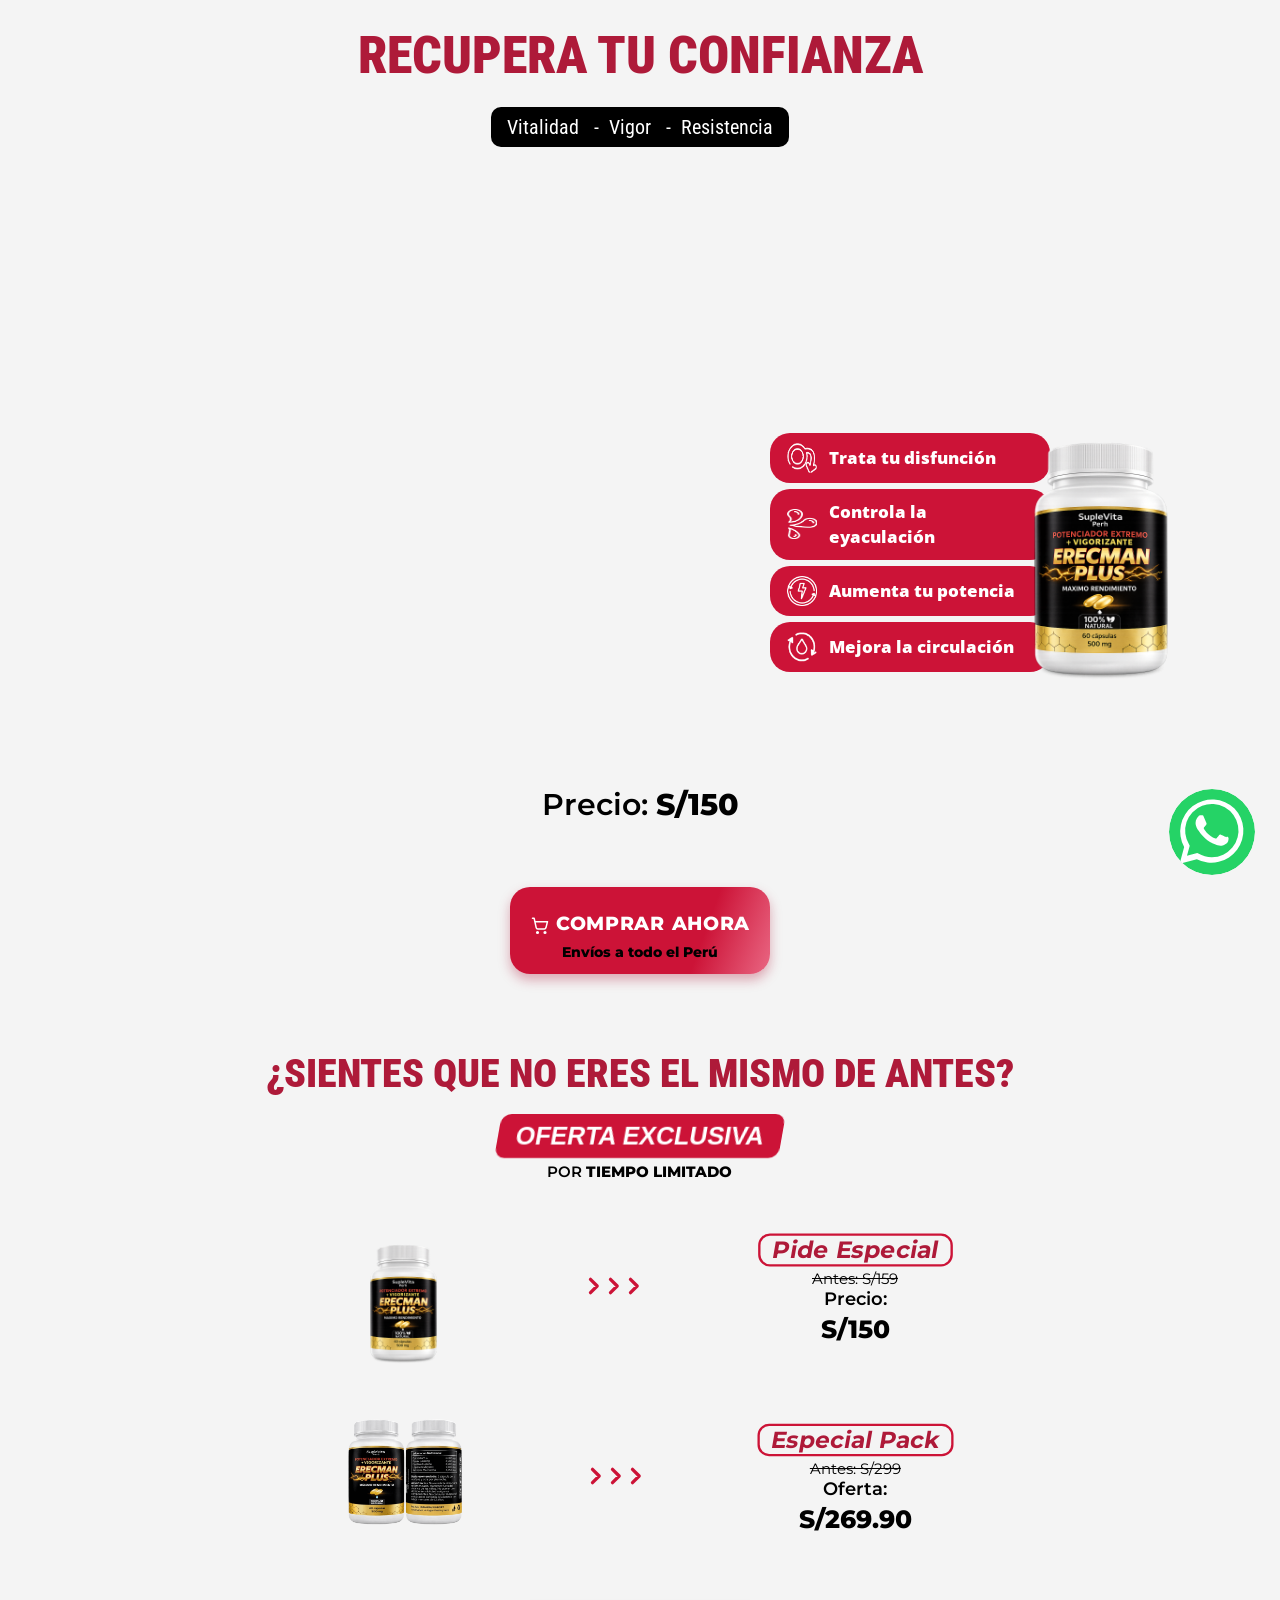
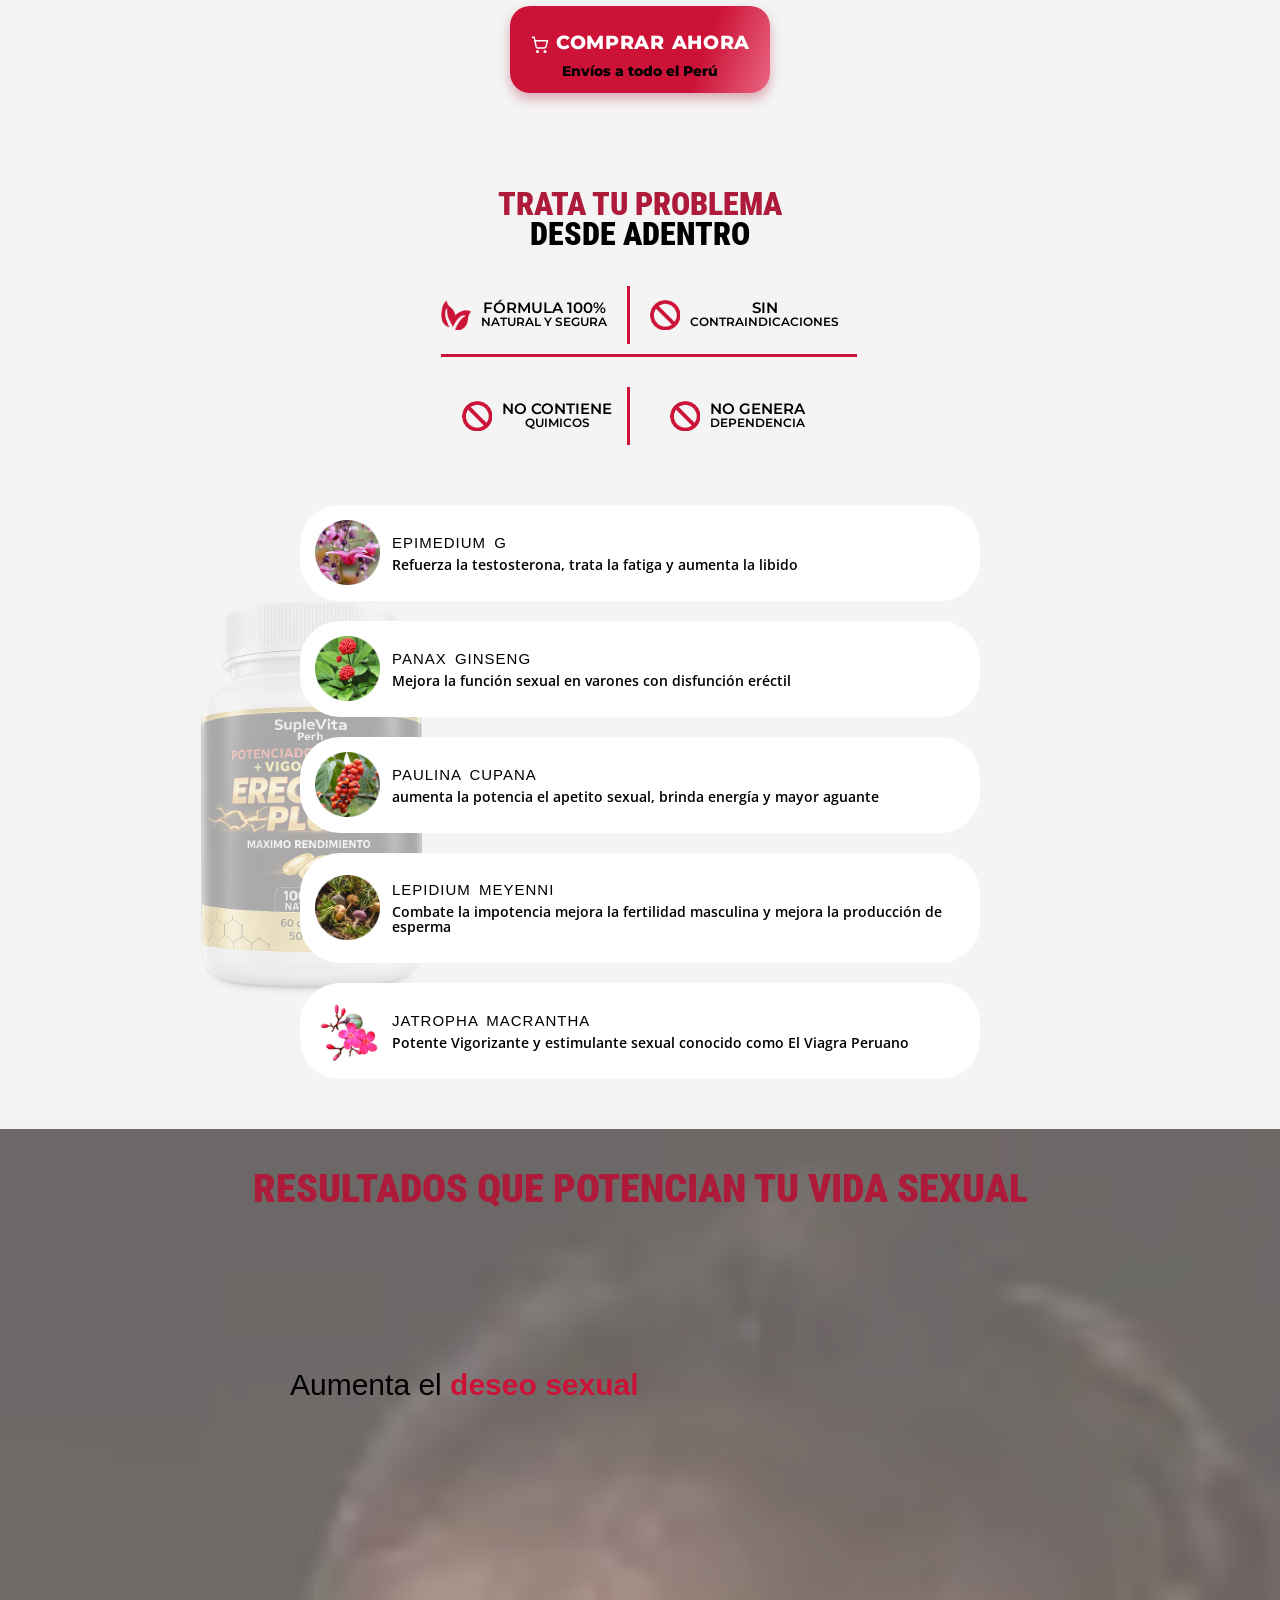
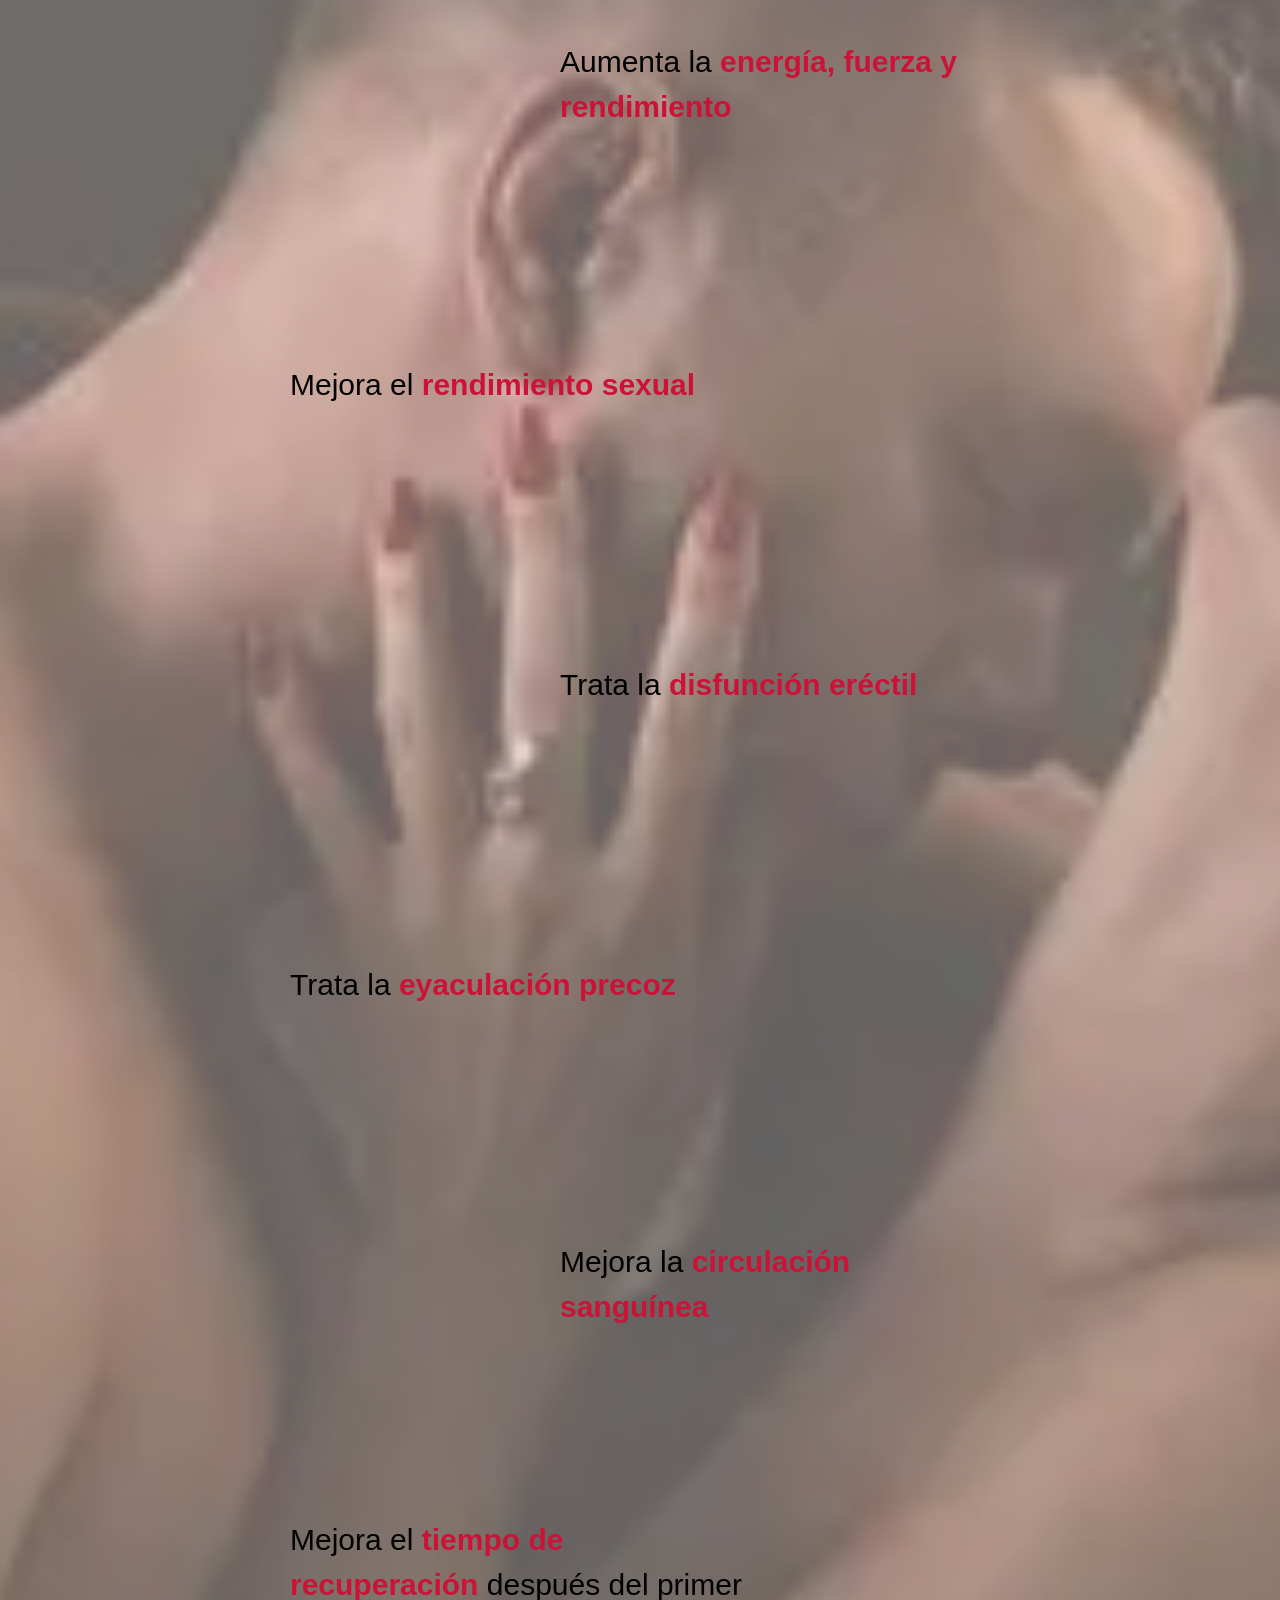
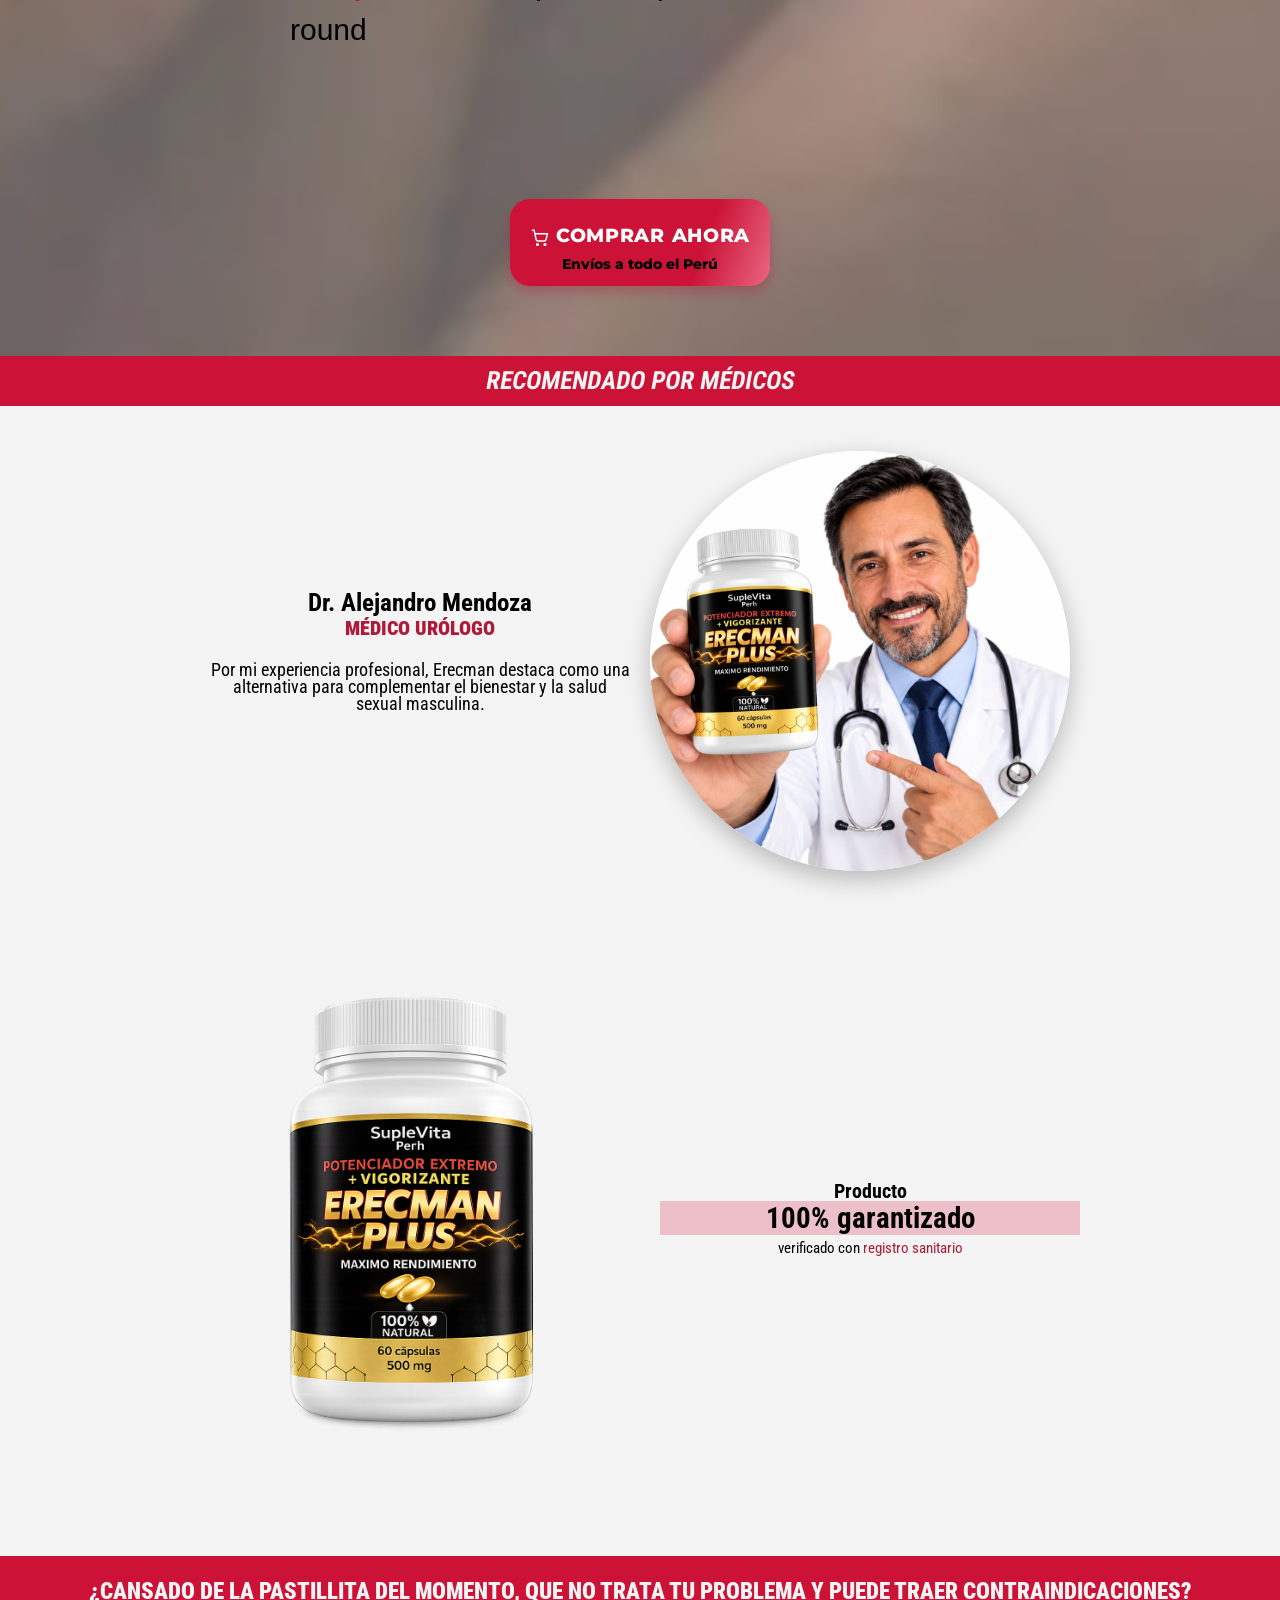
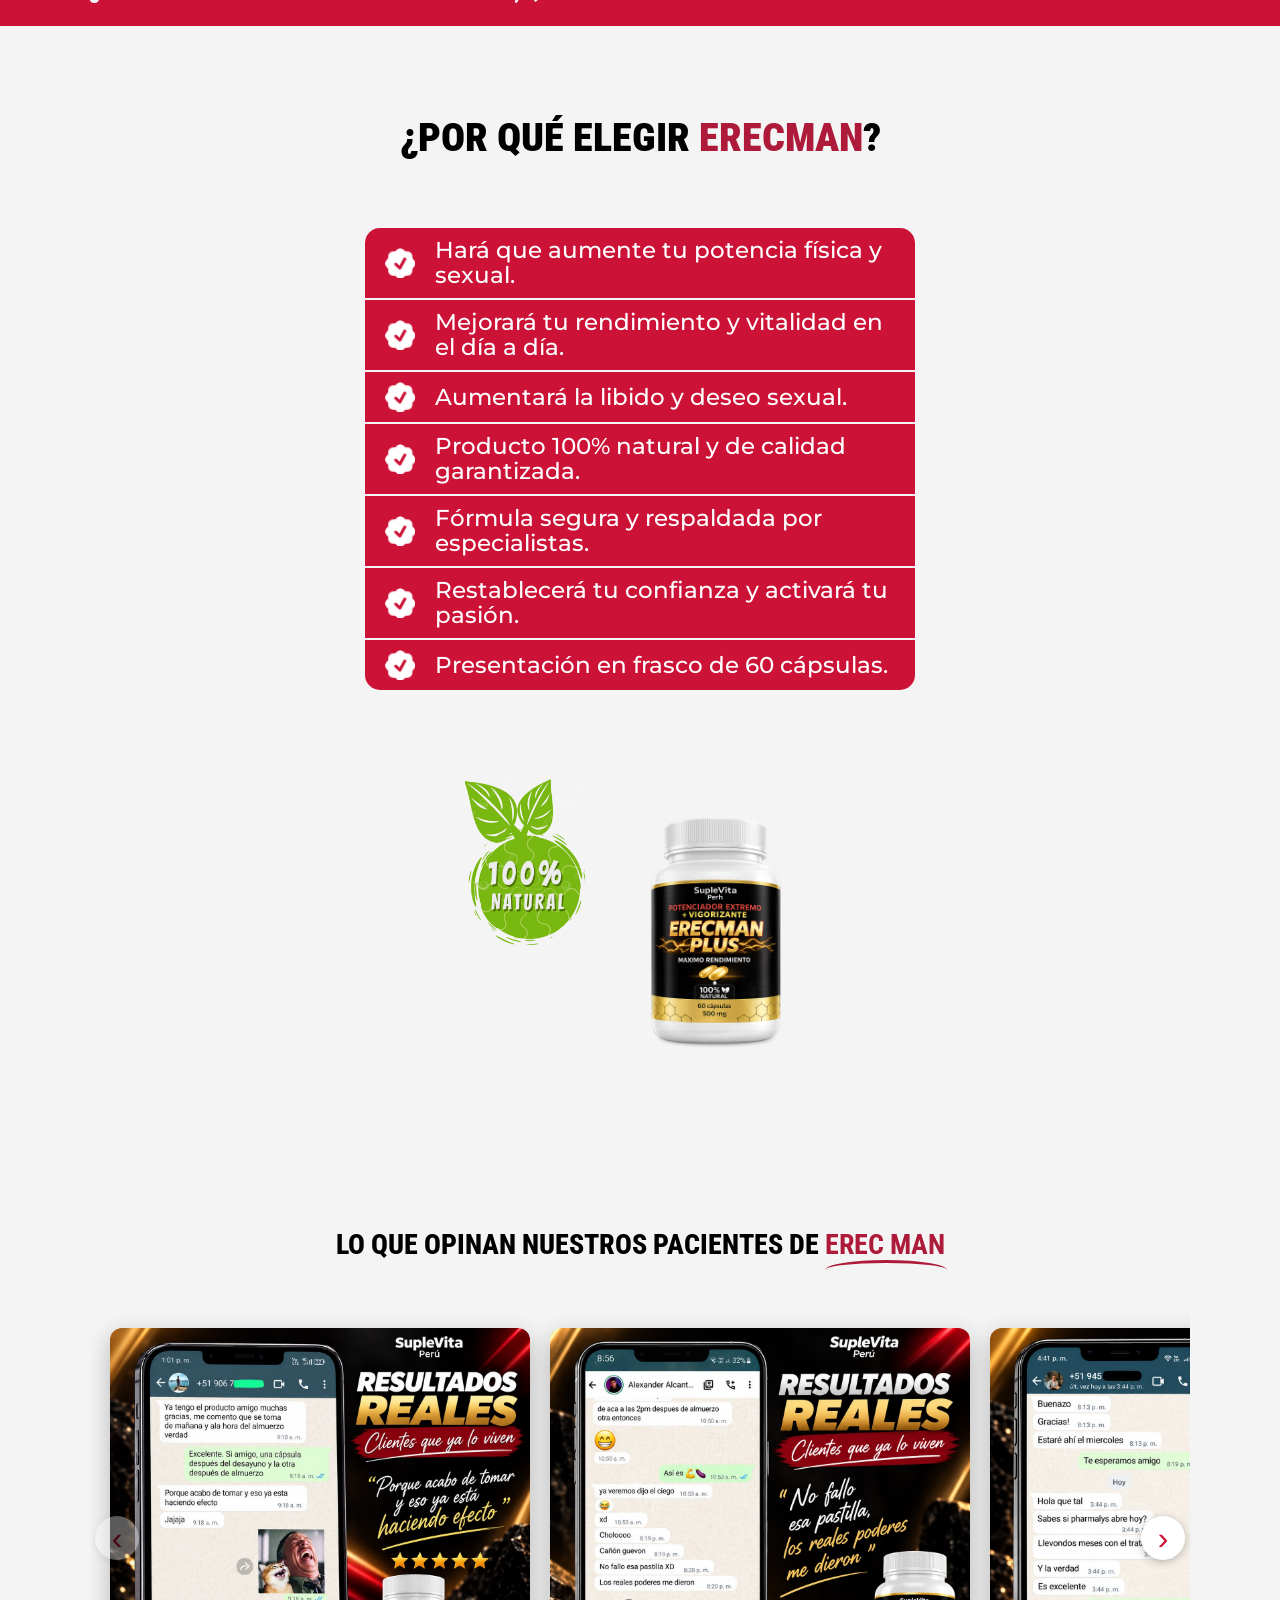
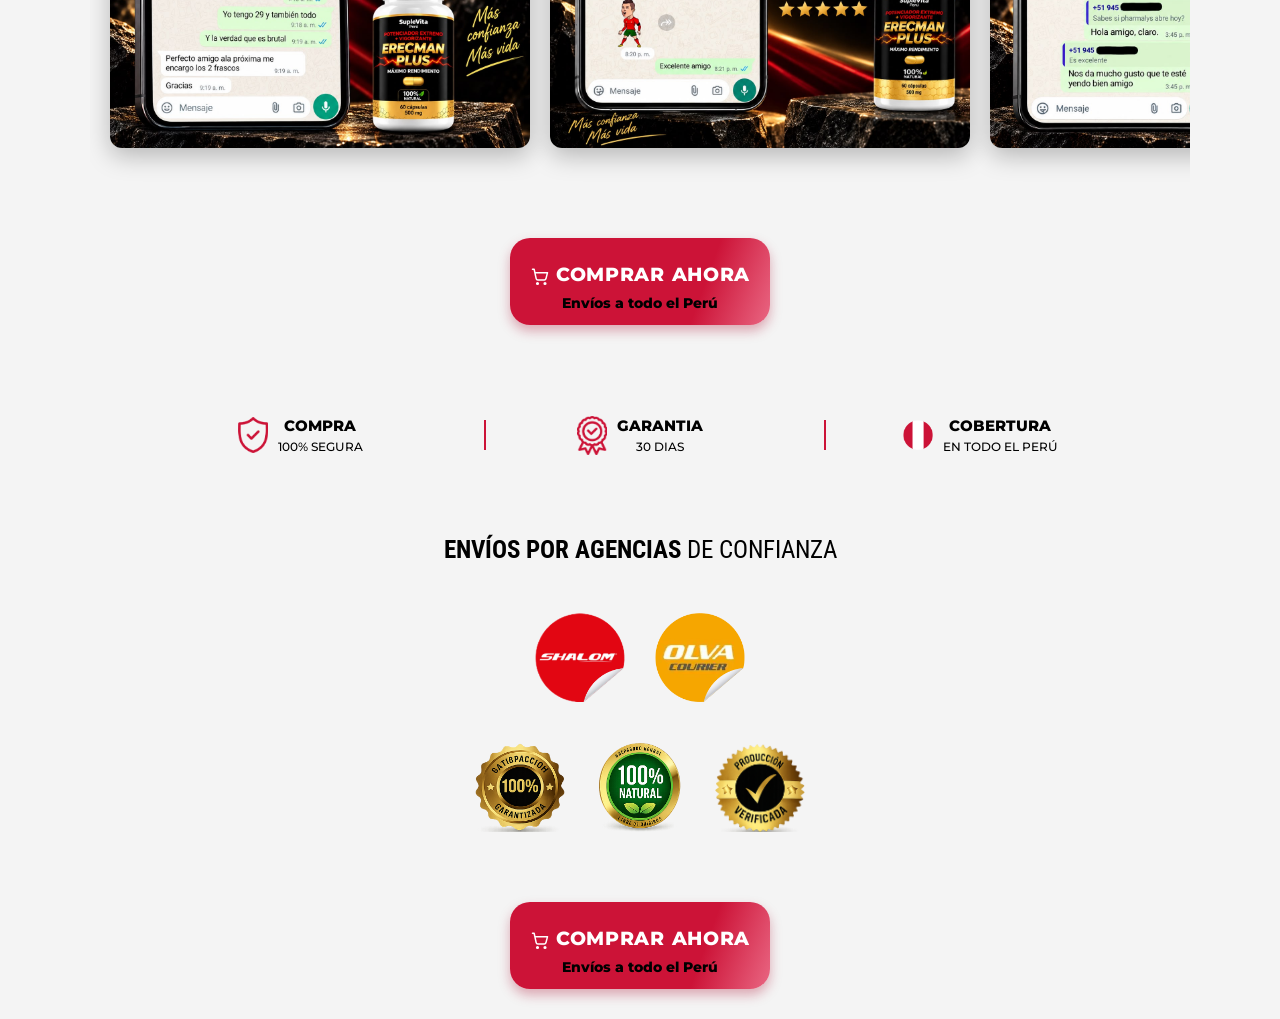
==== commit 66ae3dee: "feat: improve purchase and WhatsApp button visibility" ====
--- a/index.html
+++ b/index.html
@@ -98,7 +98,7 @@
 
             <a class="section__price-button zoom-in" href="#order-modal" data-order-trigger="individual">
                 <span class="purchase-button__content">
-                    <h4 class="section__price-button-title">¡LO QUIERO! COMPRA AQUÍ</h4>
+                    <h4 class="section__price-button-title">COMPRAR AHORA</h4>
                     <span class="section__price-button-shipping">Envíos a todo el Perú</span>
                 </span>
             </a>
@@ -158,7 +158,7 @@
             <section class="section__offer-button-container">
                 <a class="section__offer-button zoom-in" href="#order-modal" data-order-trigger="pack">
                     <span class="purchase-button__content">
-                        <h4 class="section__offer-button-title">¡LO QUIERO! COMPRA AQUÍ</h4>
+                        <h4 class="section__offer-button-title">COMPRAR AHORA</h4>
                         <span class="section__offer-button-shipping">Envíos a todo el Perú</span>
                     </span>
                 </a>
@@ -309,7 +309,7 @@
                 <section class="section__results-button-container">
                     <a class="section__price-button zoom-in" href="#order-modal" data-order-trigger="individual">
                         <span class="purchase-button__content">
-                            <h4 class="section__price-button-title">¡LO QUIERO! COMPRA AQUÍ</h4>
+                            <h4 class="section__price-button-title">COMPRAR AHORA</h4>
                             <span class="section__price-button-shipping">Envíos a todo el Perú</span>
                         </span>
                     </a>
@@ -501,7 +501,7 @@
 
             <section class="section__about-product-recommended-button">
                 <a class="section__price-button zoom-in" href="#order-modal" data-order-trigger="individual">
-                    <h4 class="section__price-button-title">¡LO QUIERO! COMPRA AQUÍ</h4>
+                    <h4 class="section__price-button-title">COMPRAR AHORA</h4>
                     <span class="section__price-button-shipping">Envíos a todo el Perú</span>
                 </a>
             </section>
@@ -540,7 +540,7 @@
 
             <section class="section__about-product-recommended-security-logos-button">
                 <a class="section__price-button zoom-in" href="#order-modal" data-order-trigger="individual">
-                    <h4 class="section__price-button-title">¡LO QUIERO! COMPRA AQUÍ</h4>
+                    <h4 class="section__price-button-title">COMPRAR AHORA</h4>
                     <span class="section__price-button-shipping">Envíos a todo el Perú</span>
                 </a>
             </section>
@@ -743,9 +743,10 @@
                 </form>
             </div>
         </section>
+    </div>
         <a href="https://wa.me/51970396146?text=Hola%2C%20ya%20vi%20toda%20la%20informaci%C3%B3n%2C%20quiero%20comprar%20Erec%20Man"
-            class="whatsapp-float zoom-in" target="_blank" aria-label="WhatsApp">
-            <img src="./imgs/whatsapp_icon.webp" alt="" class="img_float">
+            class="whatsapp-float" target="_blank" rel="noopener noreferrer" aria-label="Contactar por WhatsApp">
+            <svg viewBox="0 0 32 32" aria-hidden="true" focusable="false"><circle cx="16" cy="16" r="16" fill="#25D366"/><path fill="#fff" d="M26.7 5.3A14.9 14.9 0 0 0 3.3 23.2L1.2 31l8-2.1A14.9 14.9 0 0 0 26.7 5.3ZM16.2 28a12.3 12.3 0 0 1-6.3-1.7l-.5-.3-4.8 1.3 1.3-4.7-.3-.5A12.4 12.4 0 1 1 16.2 28Zm6.8-9.3c-.4-.2-2.2-1.1-2.6-1.2-.3-.1-.6-.2-.8.2-.2.4-1 1.2-1.2 1.4-.2.2-.4.3-.8.1-.4-.2-1.6-.6-3-1.9-1.1-1-1.9-2.2-2.1-2.6-.2-.4 0-.6.2-.8l.6-.7.4-.6c.1-.2 0-.5-.1-.7l-1.2-2.8c-.3-.7-.6-.6-.8-.6h-.7c-.3 0-.7.1-1 .5s-1.3 1.3-1.3 3.1 1.4 3.6 1.6 3.8c.2.3 2.7 4.1 6.5 5.7.9.4 1.6.6 2.2.8.9.3 1.7.2 2.3.1.7-.1 2.2-.9 2.5-1.8.3-.9.3-1.6.2-1.8-.1-.2-.3-.3-.7-.5Z" transform="translate(3 3) scale(.8)"/></svg>
         </a>
         <script src="js/main.js?v=2026-09-26"></script>
 
--- a/css/style.css
+++ b/css/style.css
@@ -1,28 +1,38 @@
-.whatsapp-float {
-    position: fixed;
-    right: 2rem;
-    bottom: 2rem;
-    z-index: 9999;
-    background: none;
-    border: none;
-    cursor: pointer;
-    transition: transform 0.2s;
-    box-shadow: 0 4px 16px rgba(0,0,0,0.25);
-    border-radius: 50%;
-    padding: 0.3rem;
-}
-.whatsapp-float svg {
-    width: 64px;
-    height: 64px;
-    display: block;
-    border-radius: 50%;
-    border: 3px solid #fff;
-    box-shadow: 0 2px 12px rgba(0,0,0,0.18);
-}
-.whatsapp-float:hover {
-    transform: scale(1.1);
-    box-shadow: 0 8px 24px rgba(0,0,0,0.35);
-}
+/* Pulse only product images; layout dimensions and existing button animations stay intact. */
+@keyframes erecmanFrascoZoom {
+    0%, 100% { transform: scale(1); }
+    50% { transform: scale(var(--erecman-frasco-scale)); }
+}
+
+.section__presentation-image img,
+.order-promotion img,
+.order-summary-product img {
+    --erecman-frasco-scale: 1.05;
+    animation: erecmanFrascoZoom 2.4s ease-in-out infinite;
+    transform-origin: center center;
+}
+
+.order-promotion img { --erecman-frasco-scale: 1.08; }
+.order-summary-product img { --erecman-frasco-scale: 1.03; }
+
+@keyframes erecmanFrascoZoomContinuo {
+    0%, 100% { scale: 1; }
+    50% { scale: 1.14; }
+}
+
+/* Separate scale preserves the positioning transform applied by ScrollReveal. */
+.section__about-product-benefits-images img:nth-child(2) {
+    animation: erecmanFrascoZoomContinuo 2.4s ease-in-out infinite;
+    transform-origin: center center;
+}
+
+@media (prefers-reduced-motion: reduce) {
+    .section__about-product-benefits-images img:nth-child(2),
+    .section__presentation-image img,
+    .order-promotion img,
+    .order-summary-product img { animation: none; }
+}
+
 :root {
     --color-title: #ae1a39;
     --font_family_title: "Roboto Condensed", sans-serif;
@@ -341,7 +351,7 @@
 
 .section__price-button:hover {
     transform: scale(1.1);
-    animation: order-button-shine 3.5s ease-in-out infinite, purchase-button-pulse 2.4s ease-in-out infinite;
+    animation: purchase-button-continuous 3.5s ease-in-out infinite;
 }
 
 .section__price-button-title {
@@ -1614,25 +1624,7 @@
 }
 
 
-.whatsapp-float {
-  position: fixed;
-  right: 2rem;
-  bottom: 2rem;
-  z-index: 9999;
-  background: none;
-  border: none;
-  cursor: pointer;
-  transition: transform 0.2s;
-  box-shadow: 0 4px 16px rgba(0,0,0,0.15);
-}
-.whatsapp-float:hover {
-  transform: scale(1.1);
-}
-
-.img_float{
-    width: 8rem;
-    height: auto;
-}
+
 
 /* Order modal */
 [data-order-trigger] {
@@ -1642,7 +1634,7 @@
     border: 0;
     box-shadow: 0 0.6rem 1.2rem rgba(174, 26, 57, 0.35);
     transform-origin: center;
-    animation: order-button-shine 3.5s ease-in-out infinite, purchase-button-pulse 2.4s ease-in-out infinite;
+    animation: purchase-button-continuous 3.5s ease-in-out infinite;
 }
 
 [data-order-trigger] .section__price-button-title,
@@ -1668,13 +1660,18 @@
     background: url("data:image/svg+xml,%3Csvg xmlns='http://www.w3.org/2000/svg' viewBox='0 0 24 24' fill='none' stroke='white' stroke-width='1.8' stroke-linecap='round' stroke-linejoin='round'%3E%3Cpath d='M3 4h2l2.4 11.2a2 2 0 0 0 2 1.6h7.8a2 2 0 0 0 1.9-1.4L21 8H7M10 21a1 1 0 1 1-2 0 1 1 0 0 1 2 0Zm9 0a1 1 0 1 1-2 0 1 1 0 0 1 2 0Z'/%3E%3C/svg%3E") center / contain no-repeat;
 }
 
+@keyframes purchase-button-continuous {
+    0%, 100% { transform: scale(1); }
+    50% { transform: scale(1.04); }
+}
+
 @keyframes purchase-button-pulse {
-    0%, 100% {
+    0%, 15%, 55%, 100% {
         transform: scale(1);
     }
 
-    50% {
-        transform: scale(1.05);
+    32% {
+        transform: scale(1.04);
     }
 }
 
@@ -2644,3 +2641,38 @@
  .order-modal__header { padding: 8px 16px; }
  .order-modal__header h2 { font-size: 20px; margin-bottom: 8px; }
 }
+
+/* Focused purchase-button and floating WhatsApp visibility improvements. */
+[data-order-trigger] .section__price-button-title,
+[data-order-trigger] .section__offer-button-title { font-weight: 800; font-size: clamp(16px, 1.5vw, 20px); line-height: 1.25; letter-spacing: .035em; }
+[data-order-trigger] .section__price-button-title::before,
+[data-order-trigger] .section__offer-button-title::before { width: 2rem; height: 2rem; }
+.whatsapp-float {
+    position: fixed;
+    right: max(20px, calc(env(safe-area-inset-right, 0px) + 12px));
+    bottom: max(20px, calc(env(safe-area-inset-bottom, 0px) + 12px));
+    z-index: 9999;
+    display: block;
+    width: 96px;
+    height: 96px;
+    padding: 5px;
+    box-sizing: border-box;
+    border: 0;
+    border-radius: 50%;
+    background: #25d366;
+    box-shadow: 0 4px 16px rgba(0, 70, 34, .25);
+    cursor: pointer;
+}
+.whatsapp-float svg {
+    display: block;
+    width: 100%;
+    height: 100%;
+    border-radius: 50%;
+    transform-origin: center;
+    animation: purchase-button-pulse 3.5s ease-in-out .6s infinite;
+}
+.whatsapp-float:focus-visible { outline: 3px solid #075e54; outline-offset: 4px; }
+.whatsapp-float.is-obstructing { visibility: hidden; }
+@media (prefers-reduced-motion: reduce) {
+    .whatsapp-float svg { animation: none; }
+}
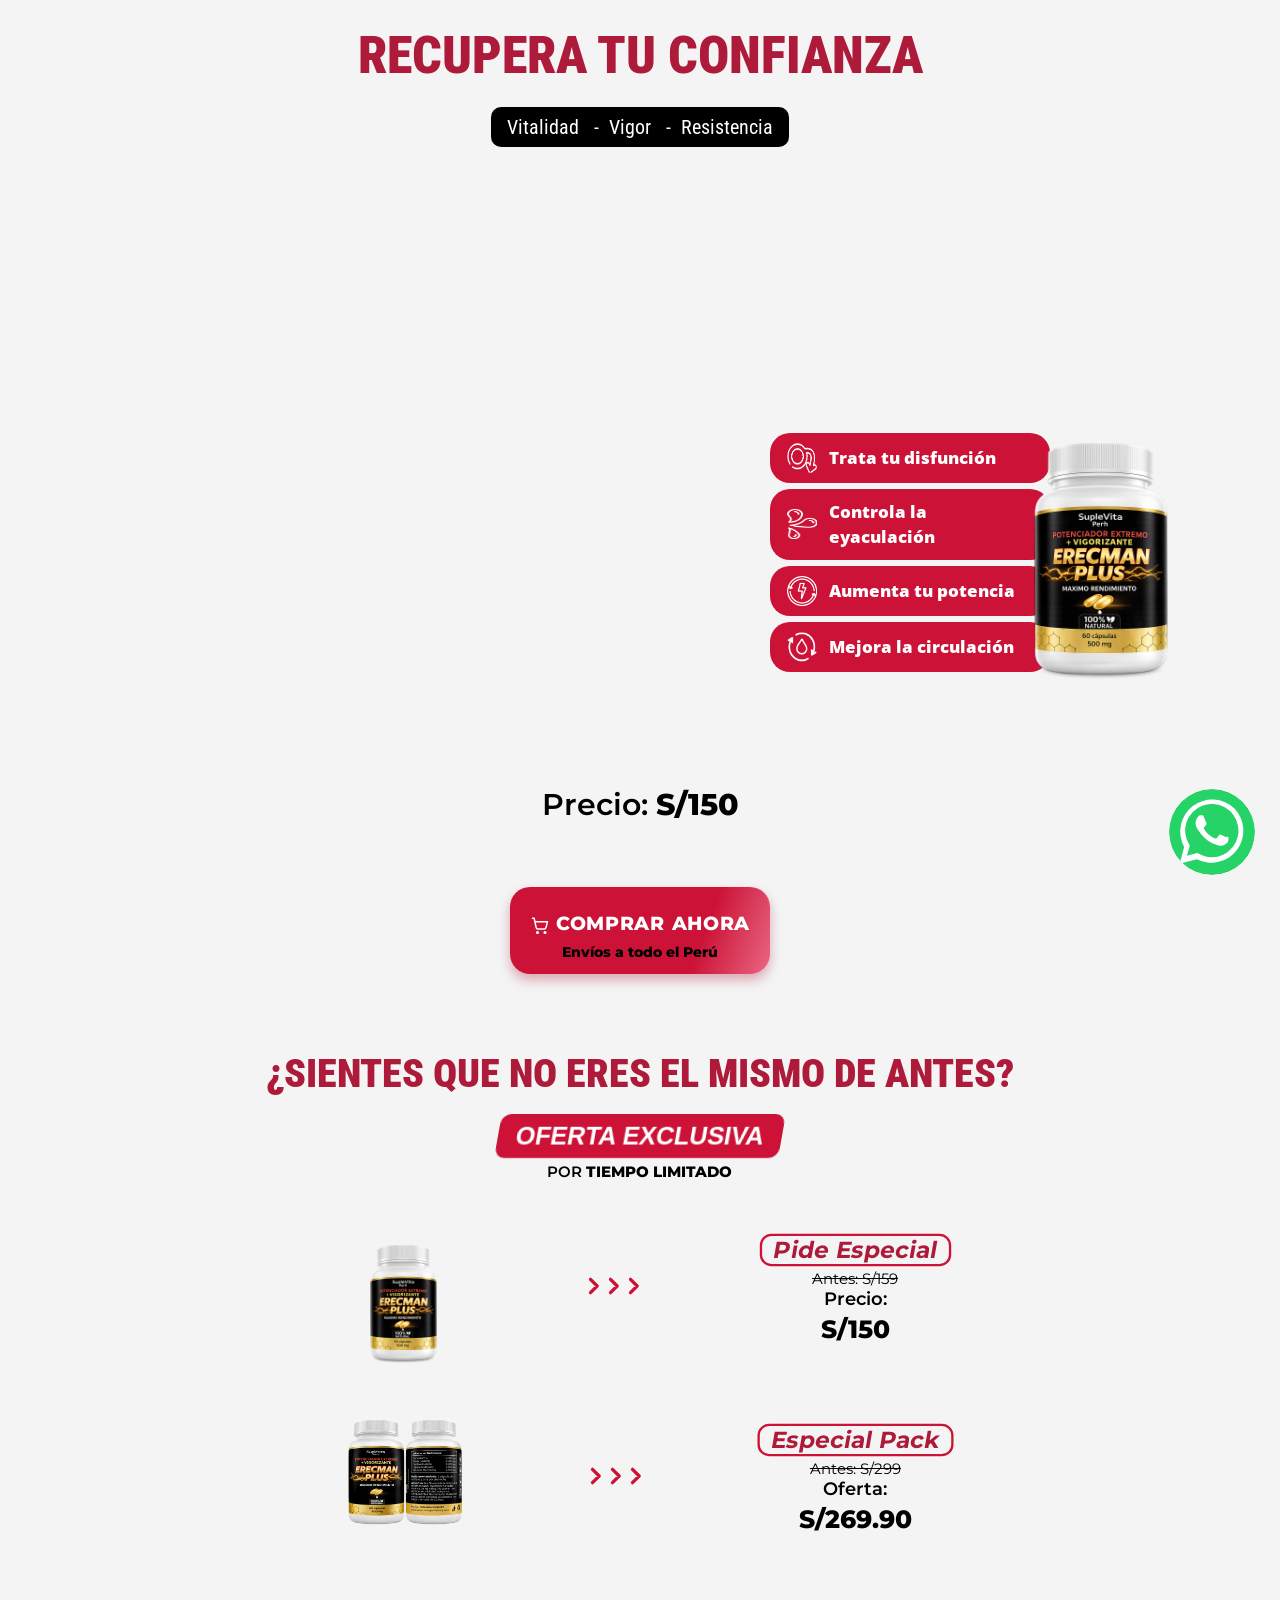
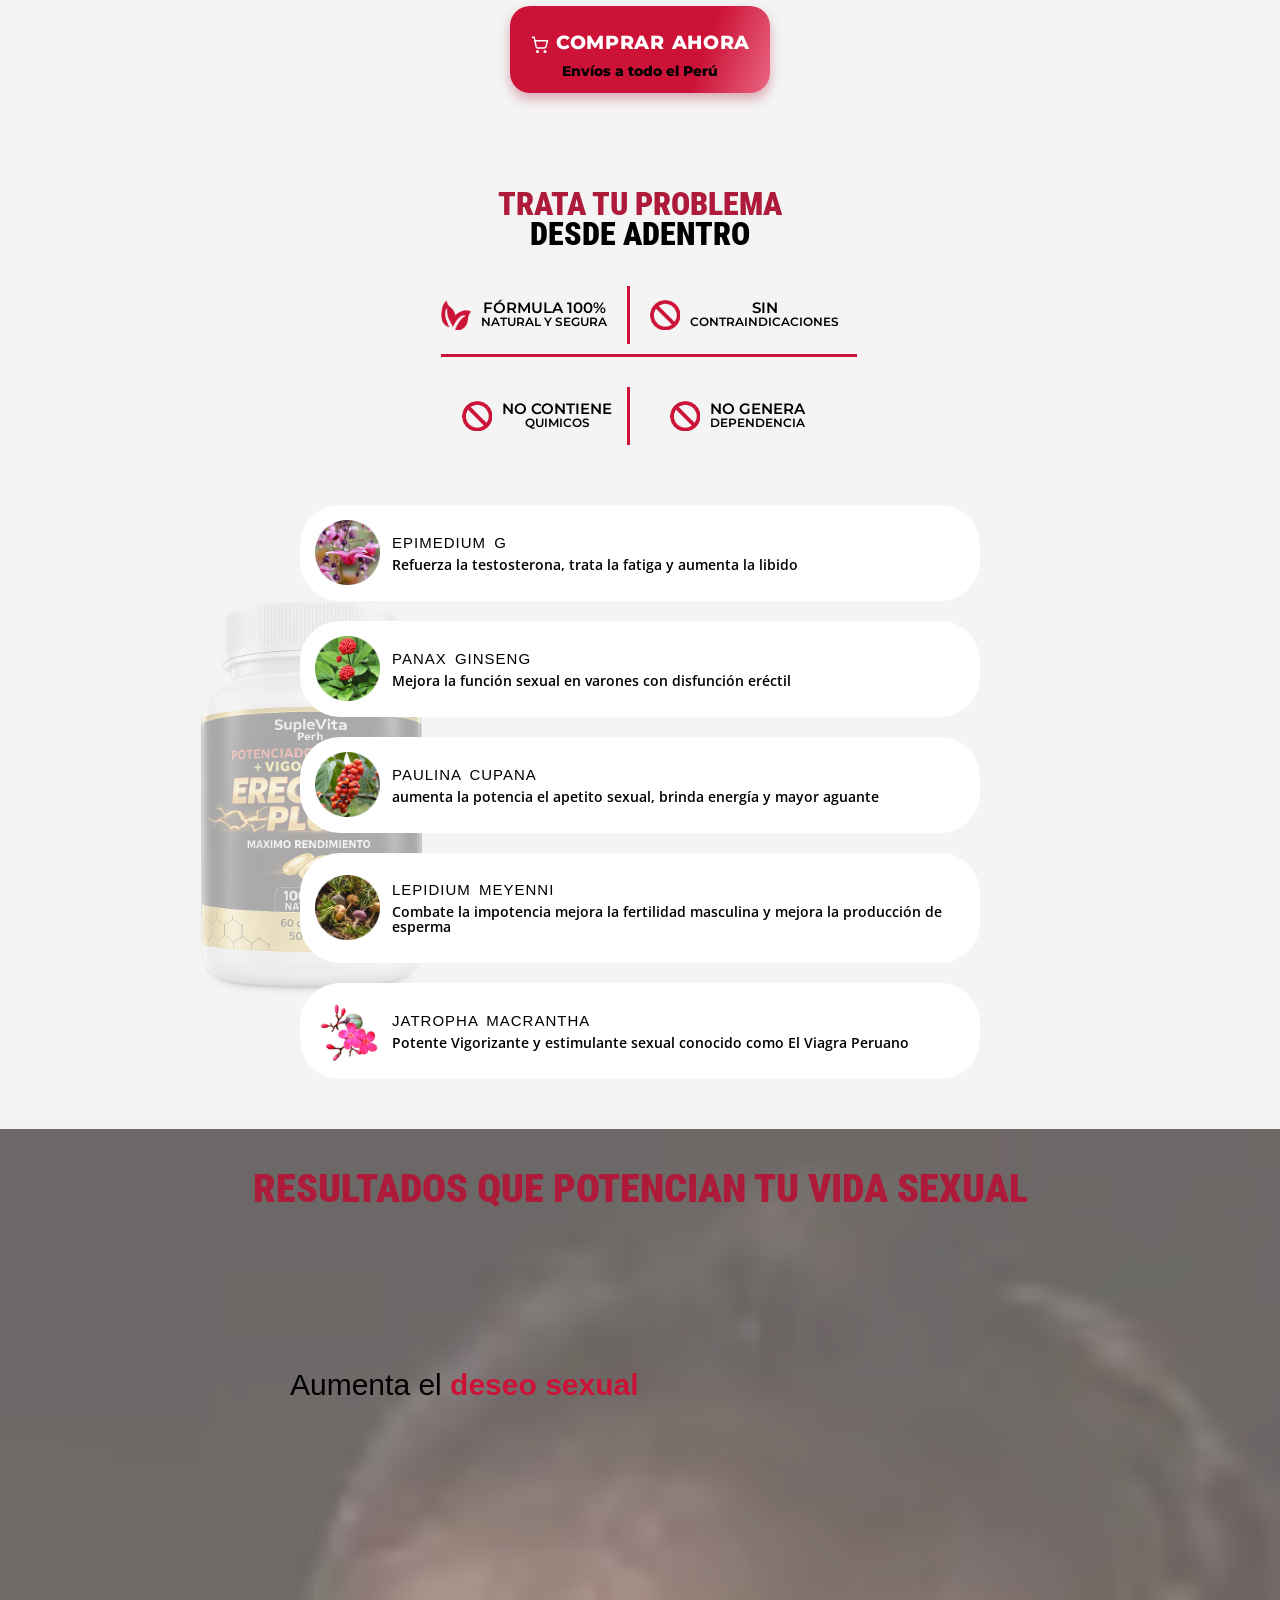
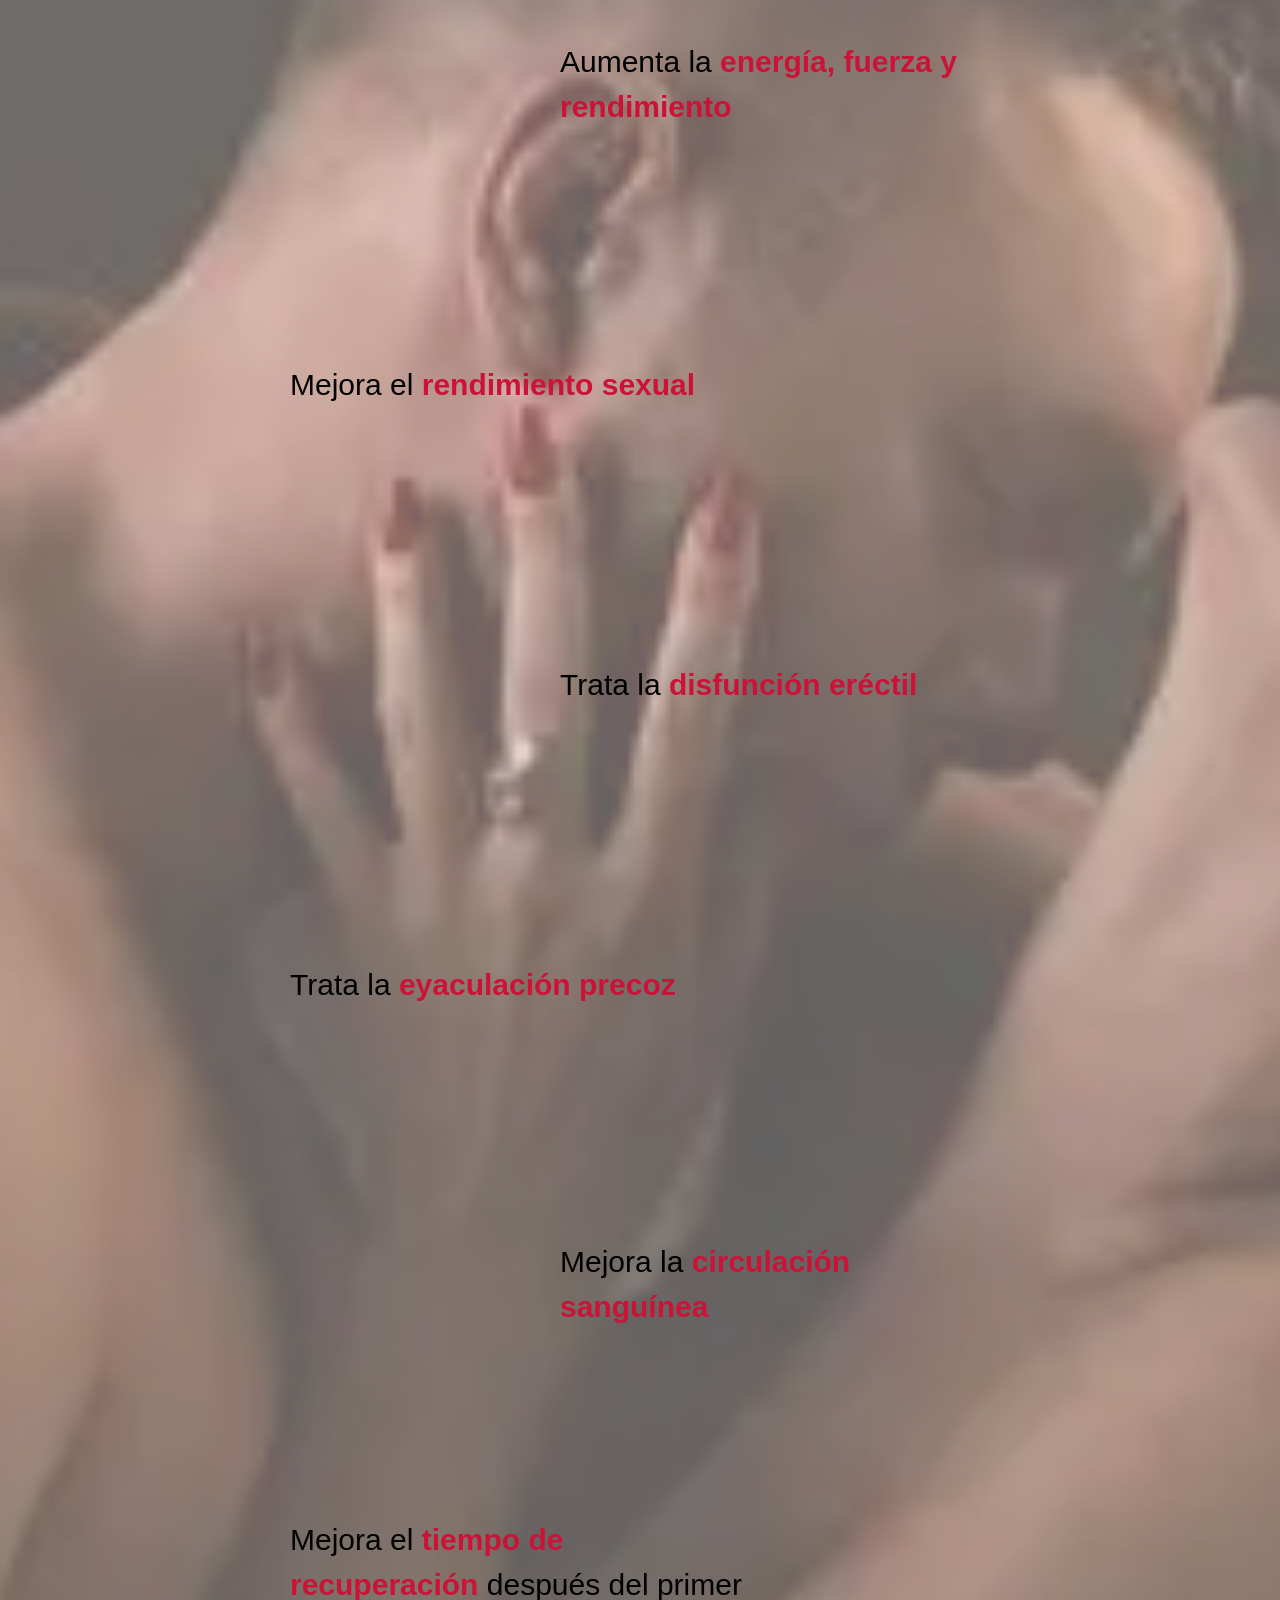
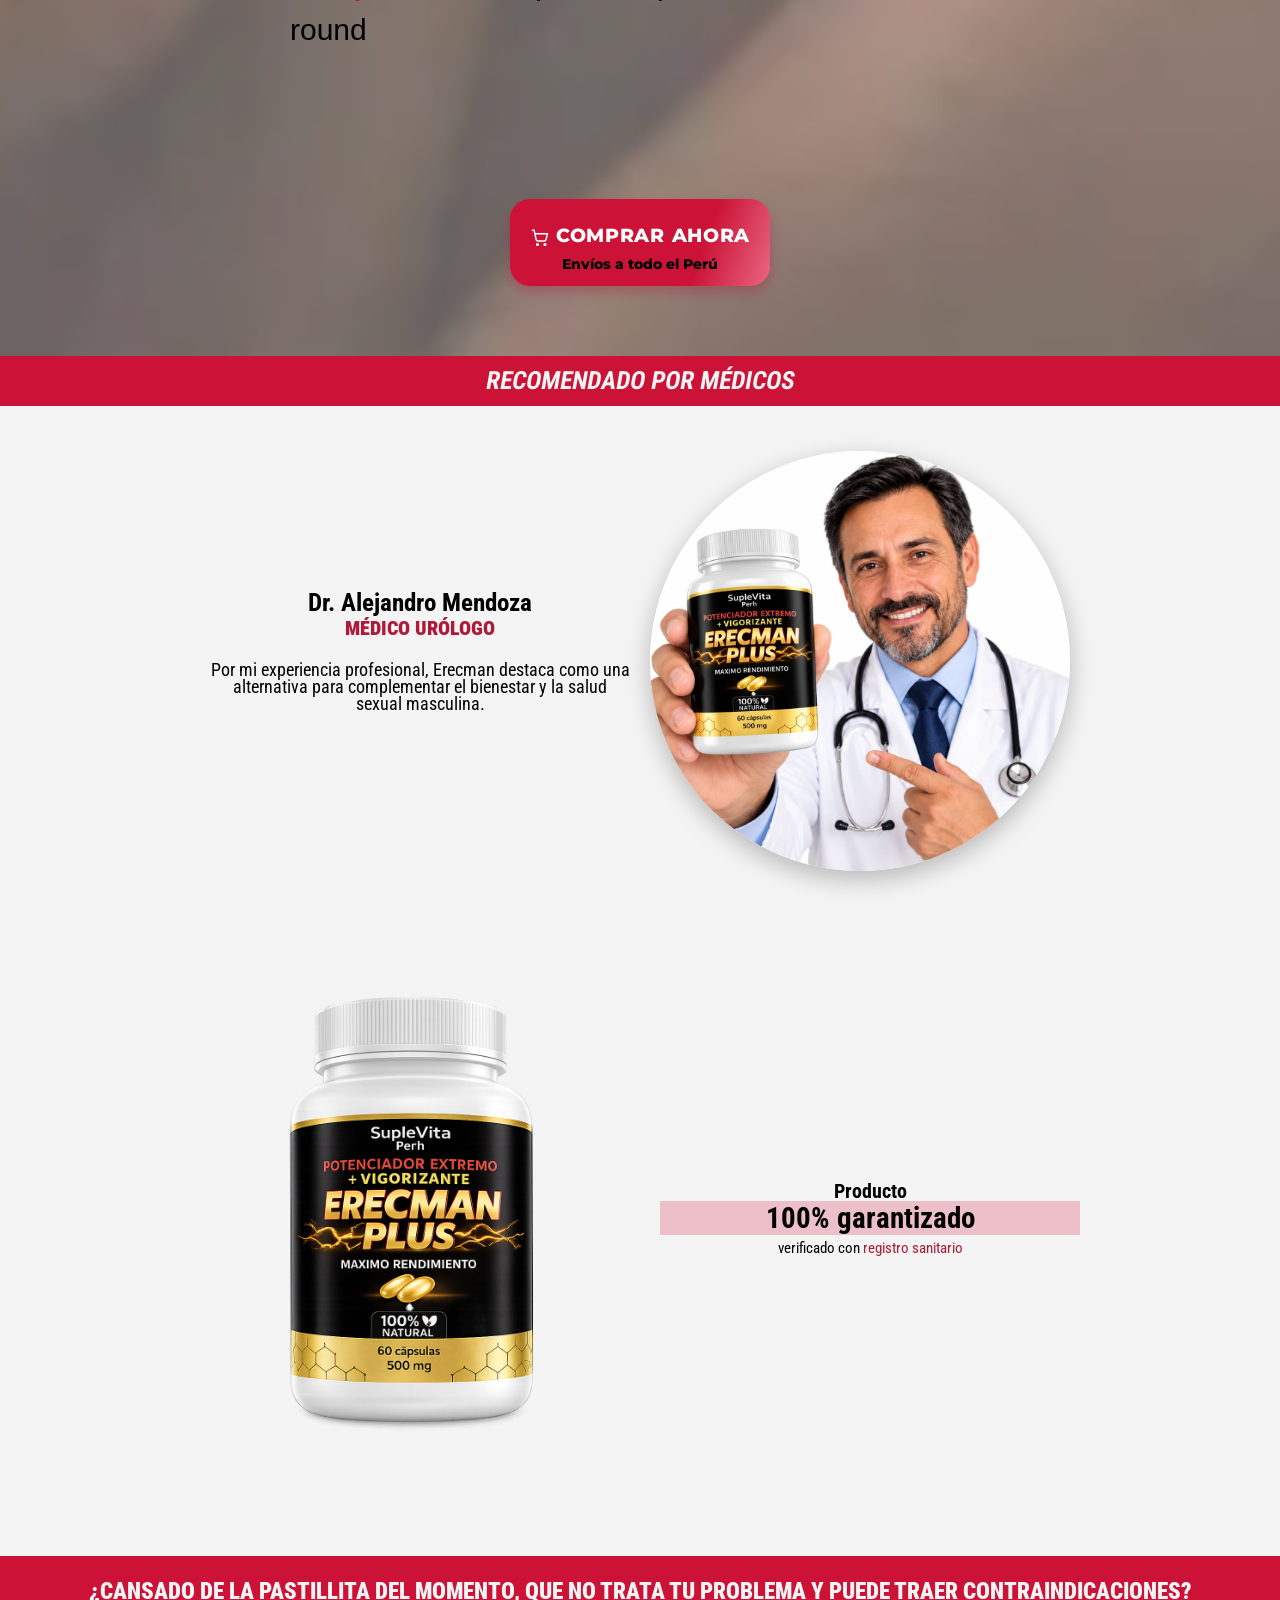
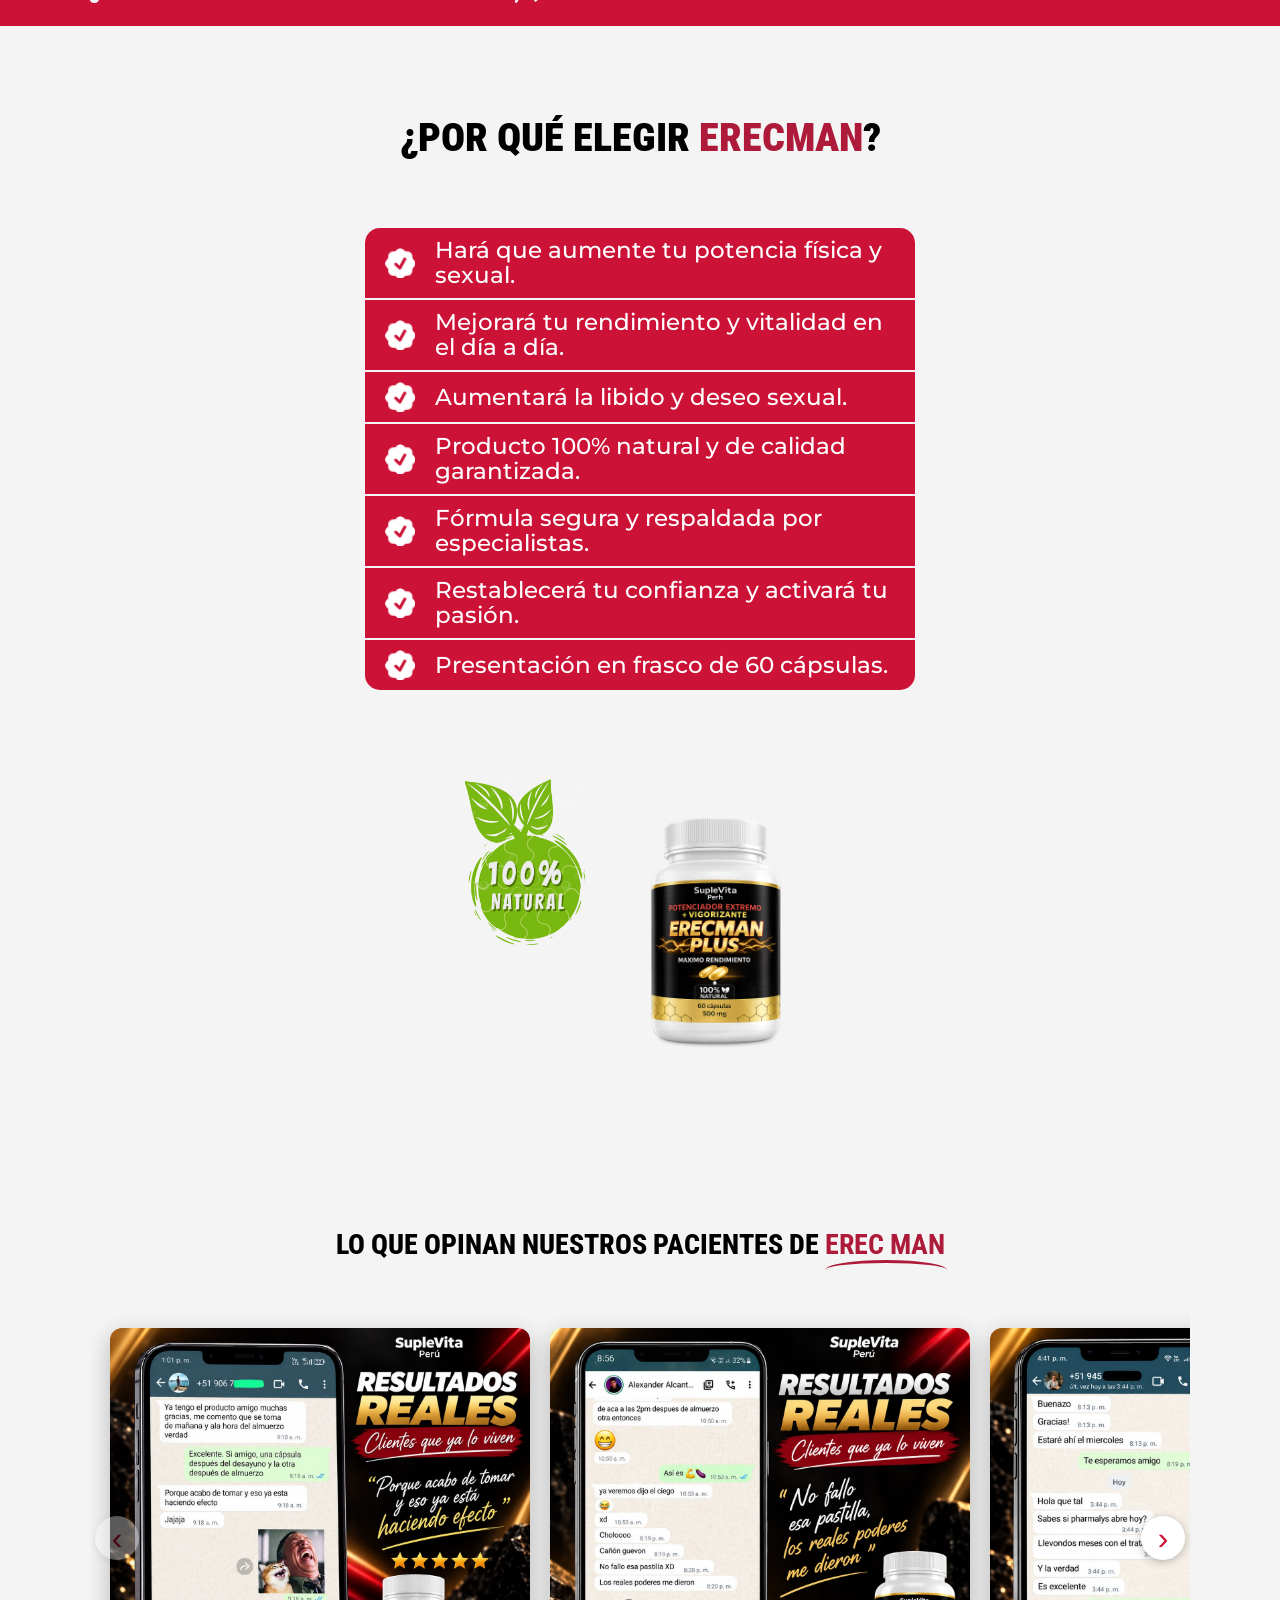
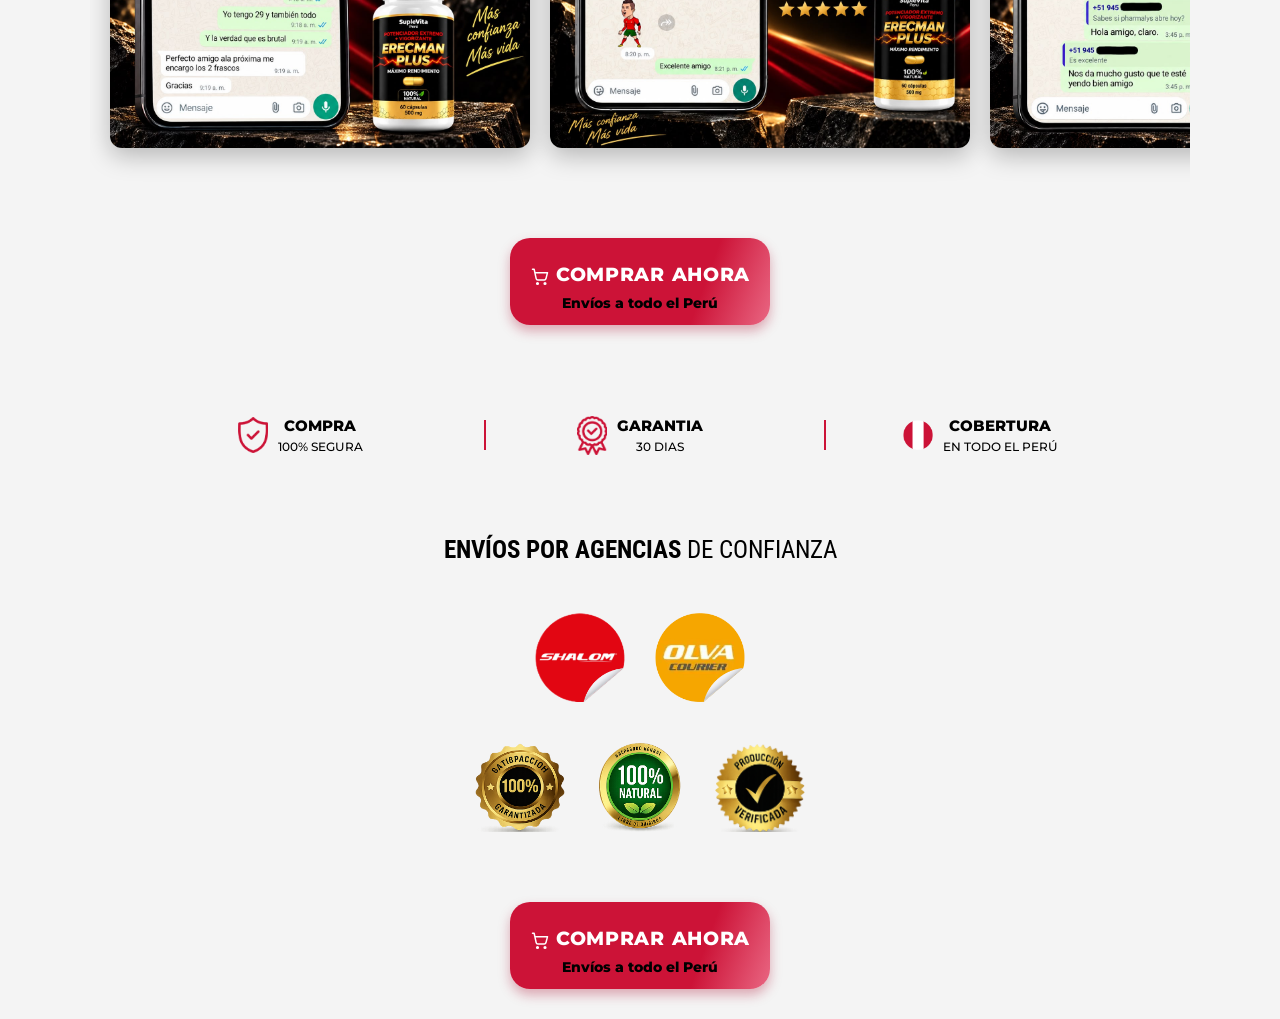
==== commit 94fa7de0: "feat: refine province delivery and add order summary trust badges" ====
--- a/index.html
+++ b/index.html
@@ -658,10 +658,12 @@
                             </div>
                             <div class="order-choice-group">
                                 <span class="order-label">Método de entrega *</span>
-                                <label><input type="radio" name="deliveryMethod" value="Entrega a domicilio" required>
+                                <label data-home-delivery><input type="radio" name="deliveryMethod" value="Entrega a domicilio" required>
                                     Entrega a domicilio</label>
-                                <label><input type="radio" name="deliveryMethod" value="Envío por agencia" required>
-                                    Envío por agencia</label>
+                                <label><input type="radio" name="deliveryMethod" value="Envío por agencia Shalom" required>
+                                    <span data-agency-delivery-label>Envío por agencia Shalom</span></label>
+                                <label data-courier-delivery hidden><input type="radio" name="deliveryMethod" value="Envío por Olva Courier" required disabled>
+                                    Envío por Olva Courier</label>
                             </div>
                             <div class="order-form-grid">
                                 <label class="order-field">
@@ -729,6 +731,11 @@
                         <fieldset class="order-fieldset">
                             <legend>Paso 3: Resumen del pedido</legend>
                             <div class="order-summary-product" id="order-summary-product"></div>
+                            <ul class="order-summary-trust" aria-label="Garantías del producto">
+                                <li><img src="./imgs/porciento_garantizado.png" alt="" width="80" height="80"><span>Satisfacción garantizada</span></li>
+                                <li><img src="./imgs/porciento_natural.png" alt="" width="80" height="80"><span>100% natural</span></li>
+                                <li><img src="./imgs/produccion_verificado.png" alt="" width="80" height="80"><span>Producción verificada</span></li>
+                            </ul>
                             <div class="order-summary" id="order-summary"></div>
                             <p class="order-summary__note">Al continuar, se abrirá WhatsApp con el resumen de tu pedido
                                 para que un asesor confirme la entrega y el pago.</p>
--- a/css/style.css
+++ b/css/style.css
@@ -2676,3 +2676,50 @@
 @media (prefers-reduced-motion: reduce) {
     .whatsapp-float svg { animation: none; }
 }
+
+/* Province delivery choices and a readable mobile delivery summary. */
+.order-choice-group label[hidden] { display: none; }
+@media (max-width: 599px) {
+    .order-summary-section:not(.order-summary-section--payment) p {
+        grid-template-columns: minmax(0, 1fr);
+        gap: 4px;
+        margin-bottom: 16px;
+    }
+    .order-summary-section:not(.order-summary-section--payment) p > span {
+        color: #666;
+        font-size: 14px;
+        line-height: 1.4;
+    }
+    .order-summary-section:not(.order-summary-section--payment) p > strong {
+        min-width: 0;
+        font-size: 16px;
+        line-height: 1.5;
+        text-align: left;
+        overflow-wrap: anywhere;
+    }
+}
+
+/* Existing product seals and the selected shipping carrier in the order summary. */
+.order-summary-trust {
+    display: grid;
+    grid-template-columns: repeat(3, minmax(0, 1fr));
+    gap: 12px;
+    margin: 0 0 24px;
+    padding: 16px 8px;
+    list-style: none;
+    border: 1px solid #ead3d8;
+    border-radius: 10px;
+    background: #fff;
+}
+.order-summary-trust li { display: flex; flex-direction: column; align-items: center; gap: 8px; min-width: 0; text-align: center; }
+.order-summary-trust img { display: block; width: 80px; max-width: 100%; height: 80px; object-fit: contain; }
+.order-summary-trust span { font-size: 14px; line-height: 1.4; color: #505050; overflow-wrap: anywhere; }
+.order-summary-carrier { display: flex; align-items: center; gap: 12px; padding: 0 0 16px; margin: 0 0 16px; border-bottom: 1px solid #ead3d8; }
+.order-summary-carrier img { display: block; width: 56px; height: 56px; object-fit: contain; flex: 0 0 56px; }
+.order-summary-carrier > div { min-width: 0; }
+.order-summary-carrier span { display: block; color: #666; font-size: 14px; }
+.order-summary-carrier strong { display: block; font-size: 16px; font-weight: 700; }
+@media (max-width: 599px) {
+    .order-summary-trust { gap: 8px; padding: 16px 8px; }
+    .order-summary-trust img { width: 64px; height: 64px; }
+}
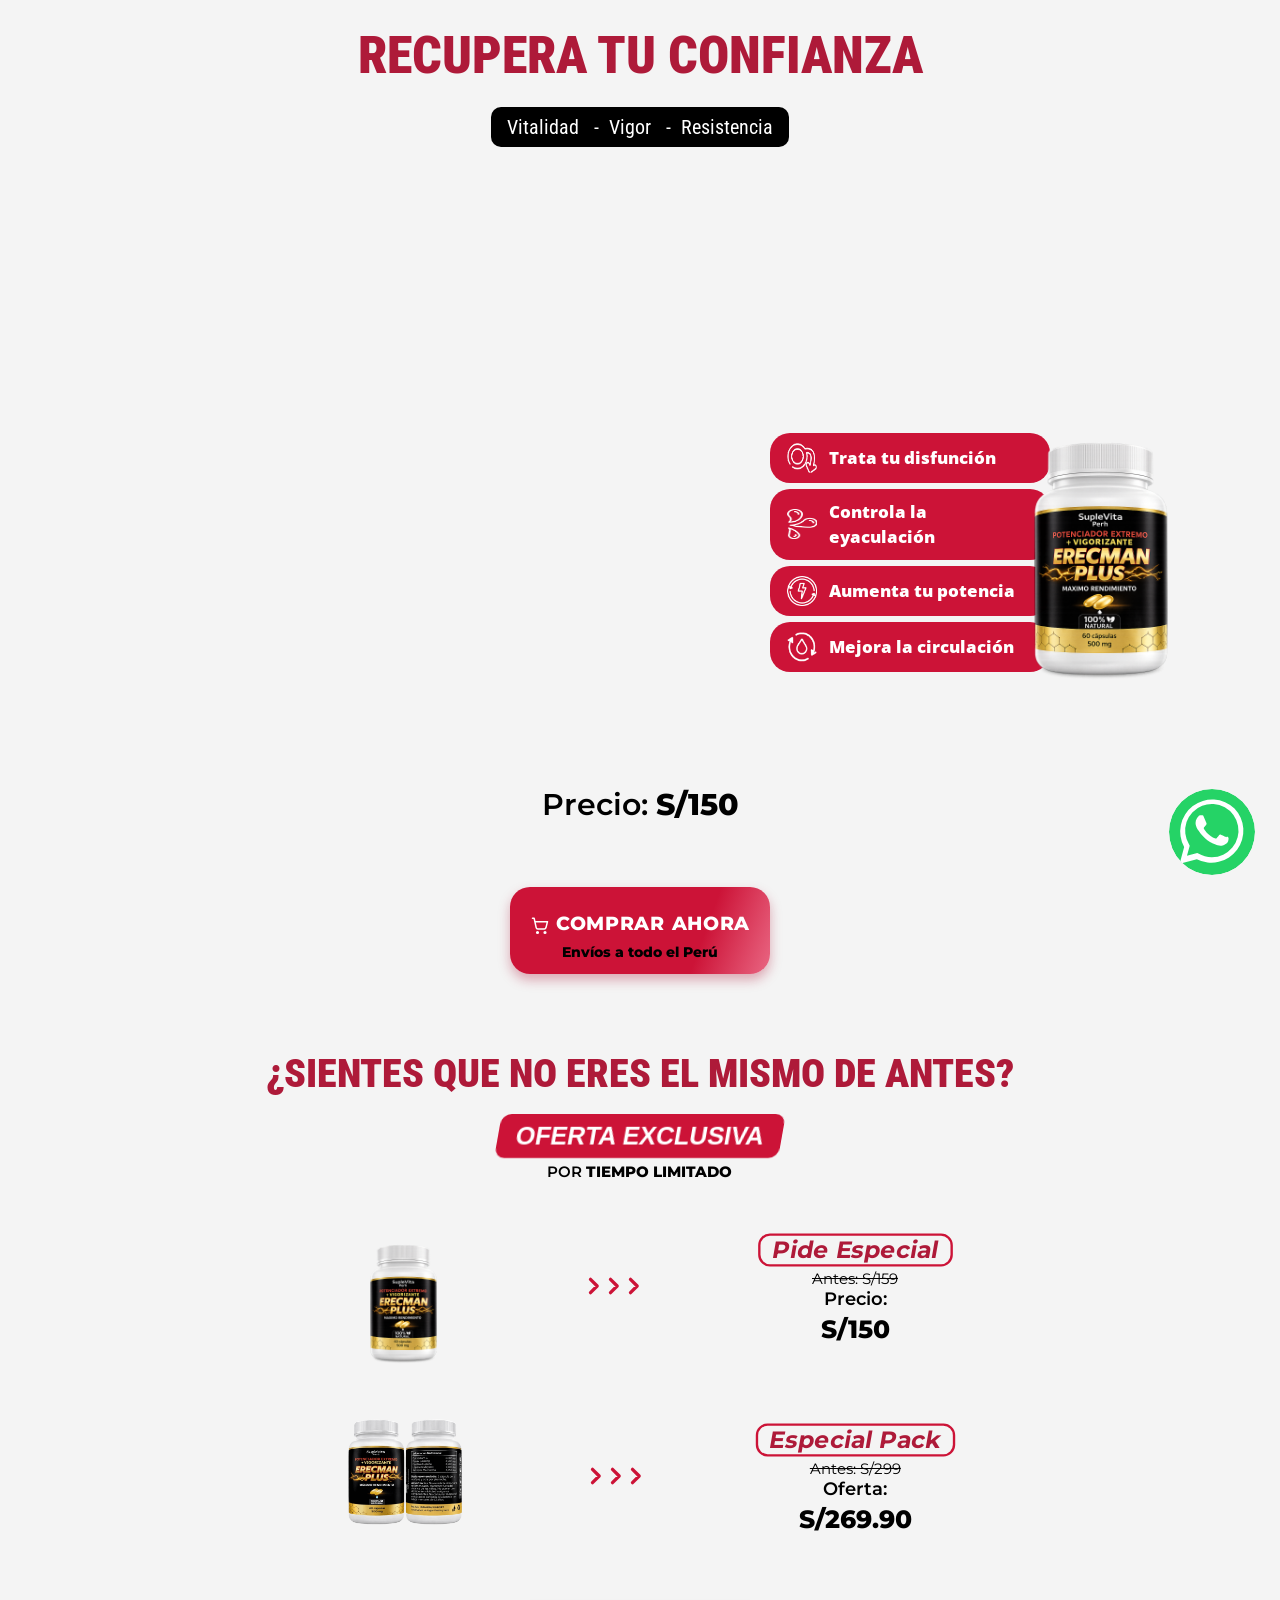
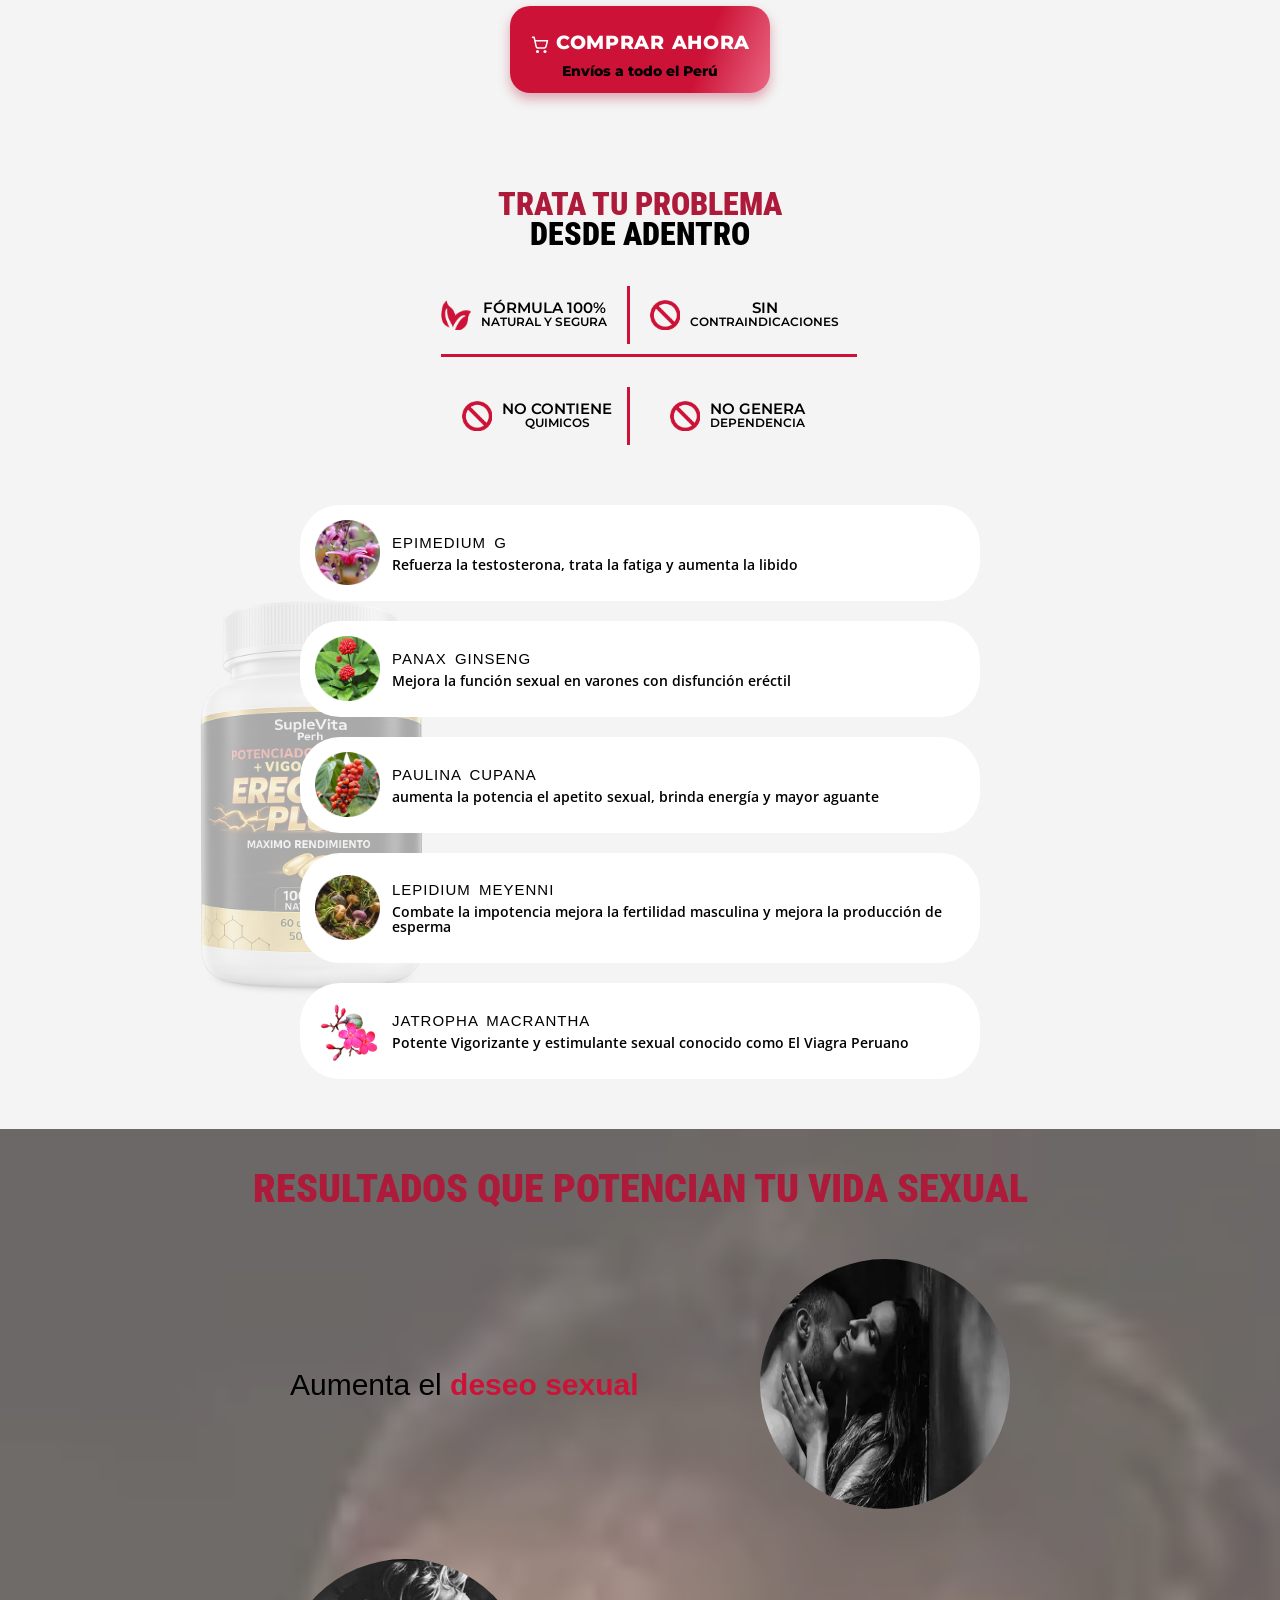
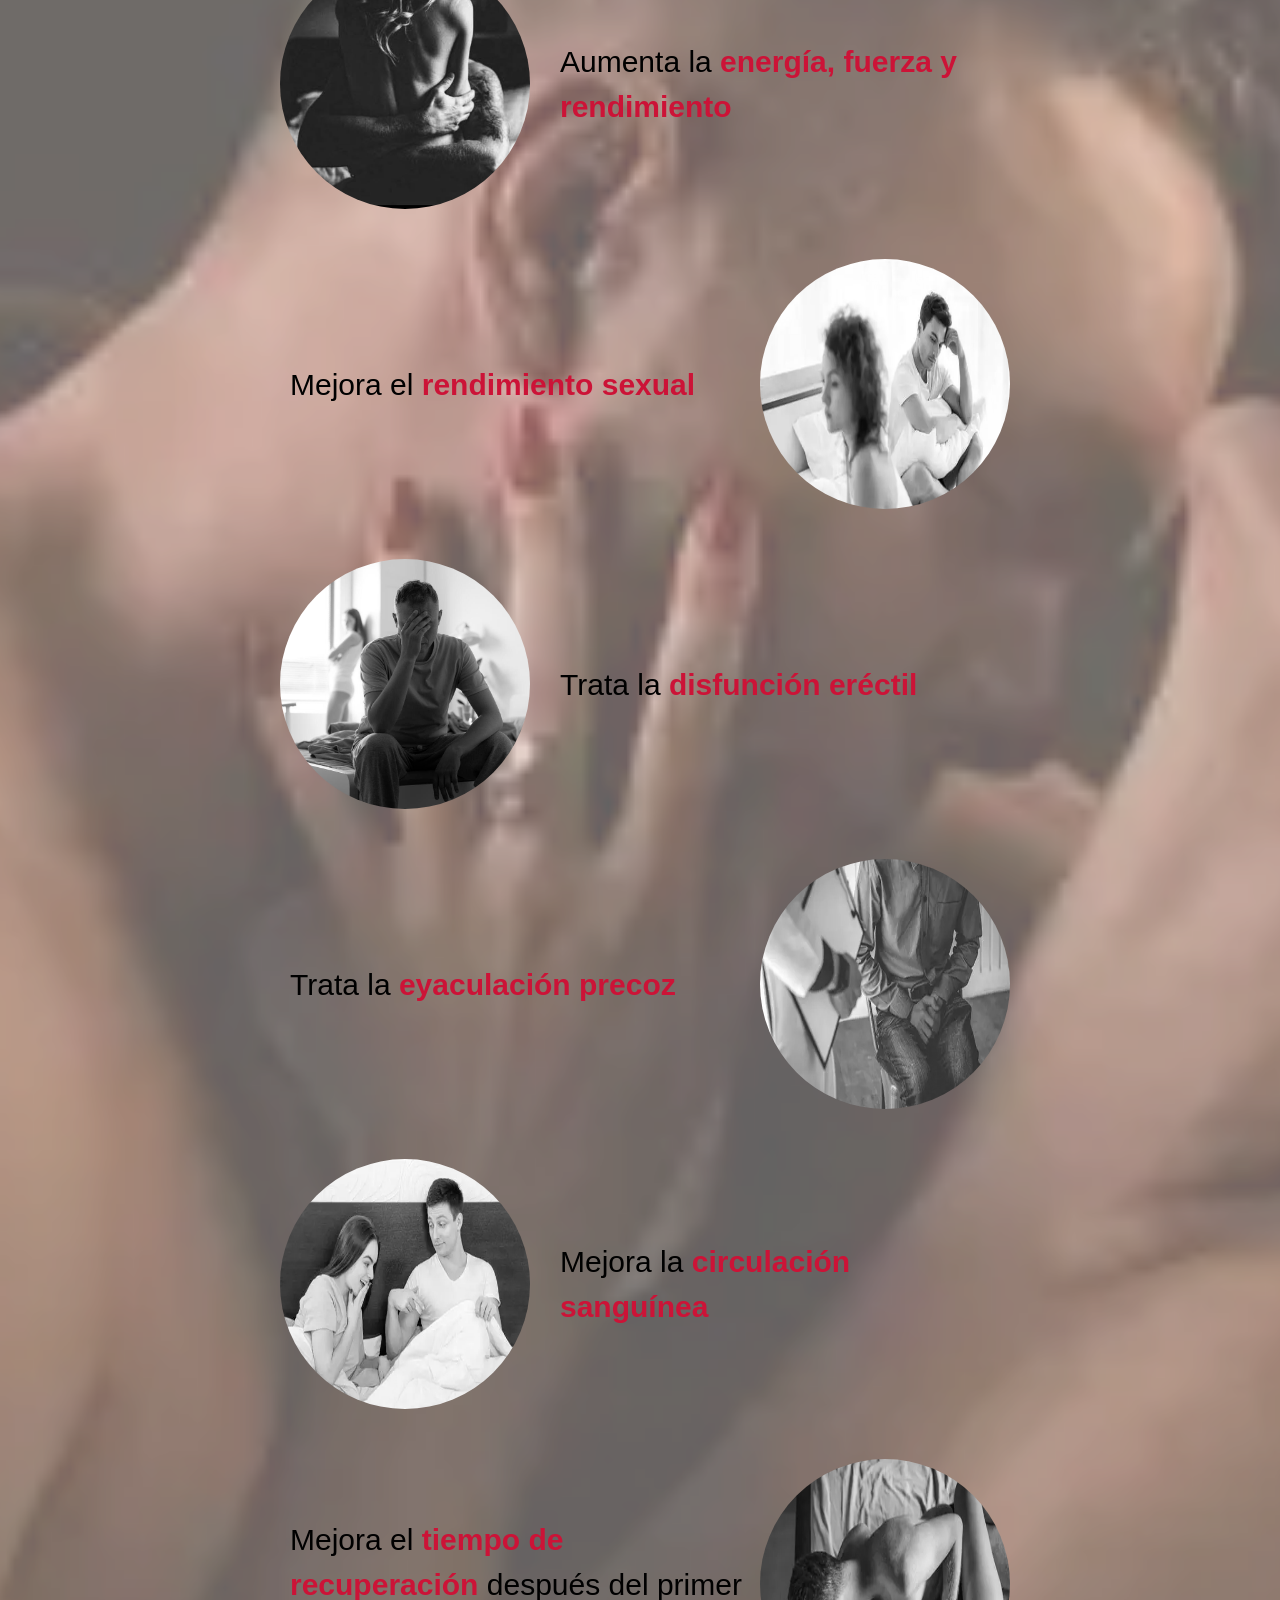
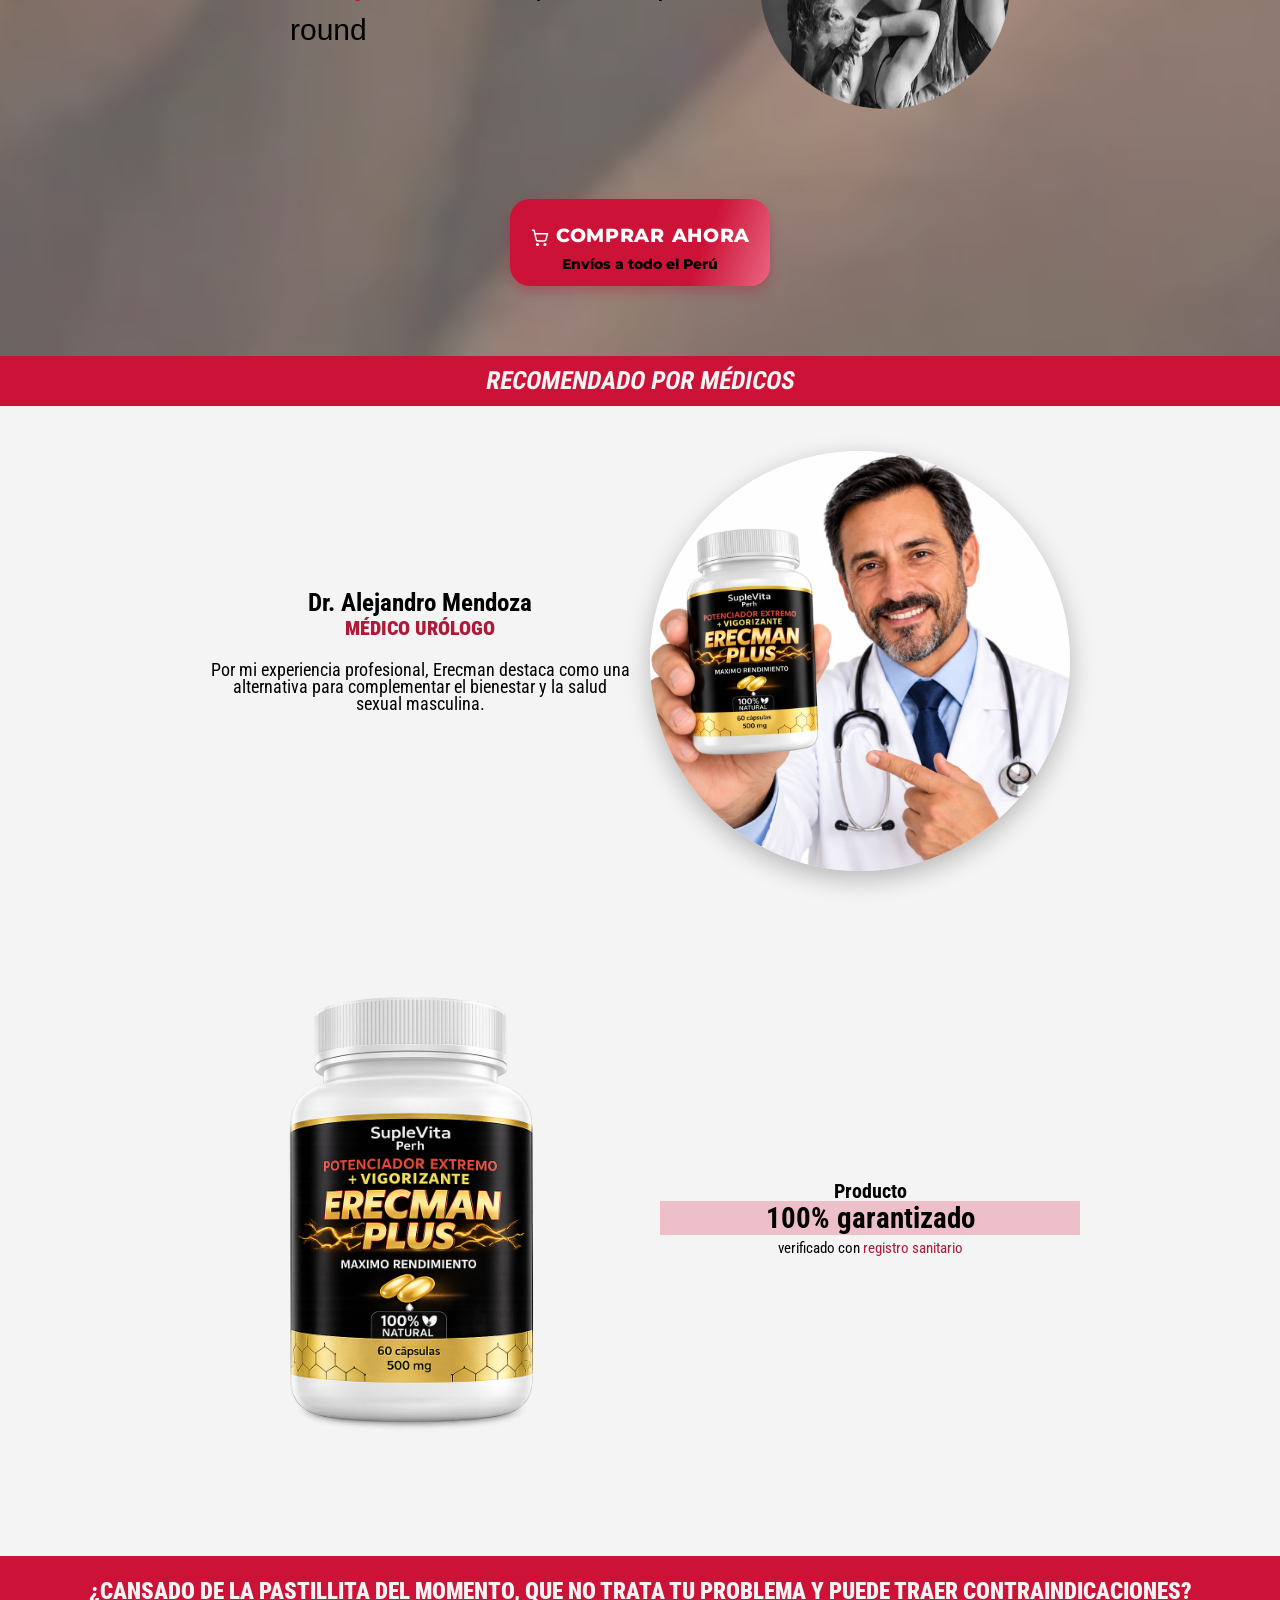
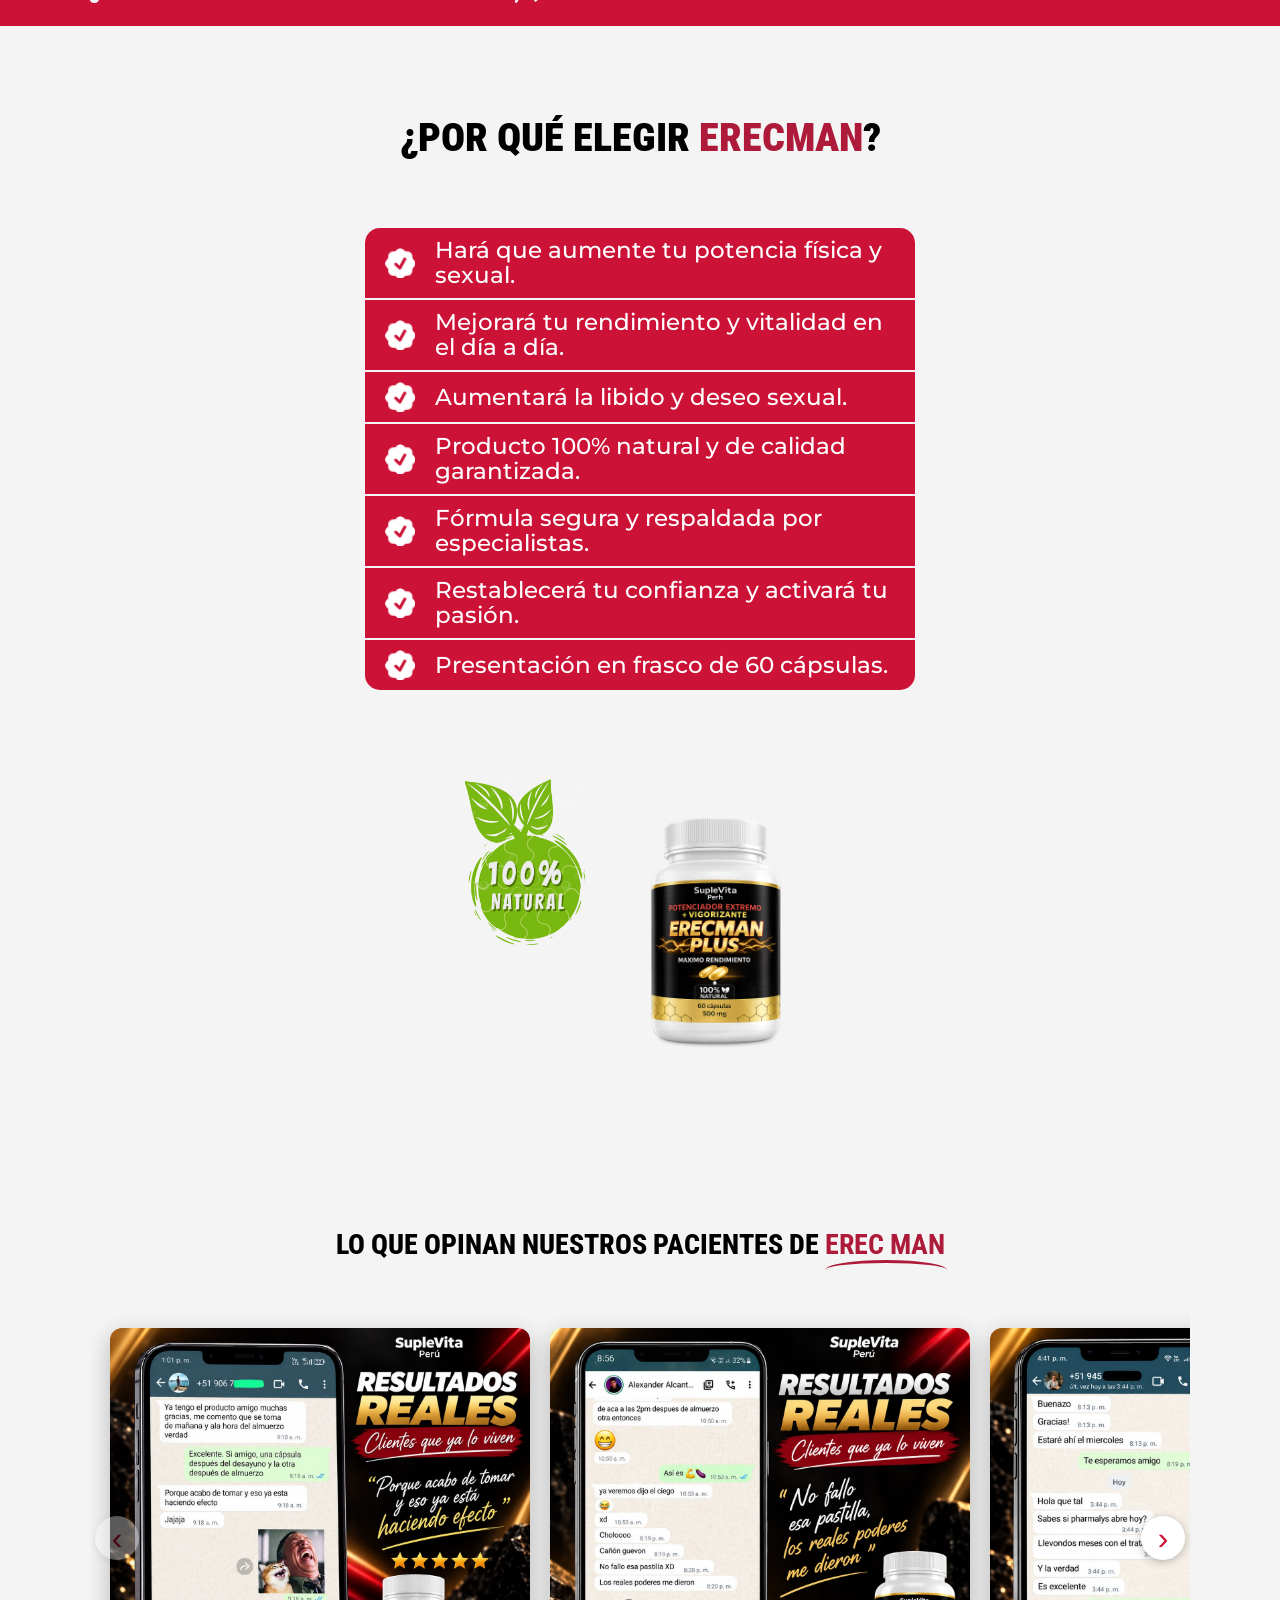
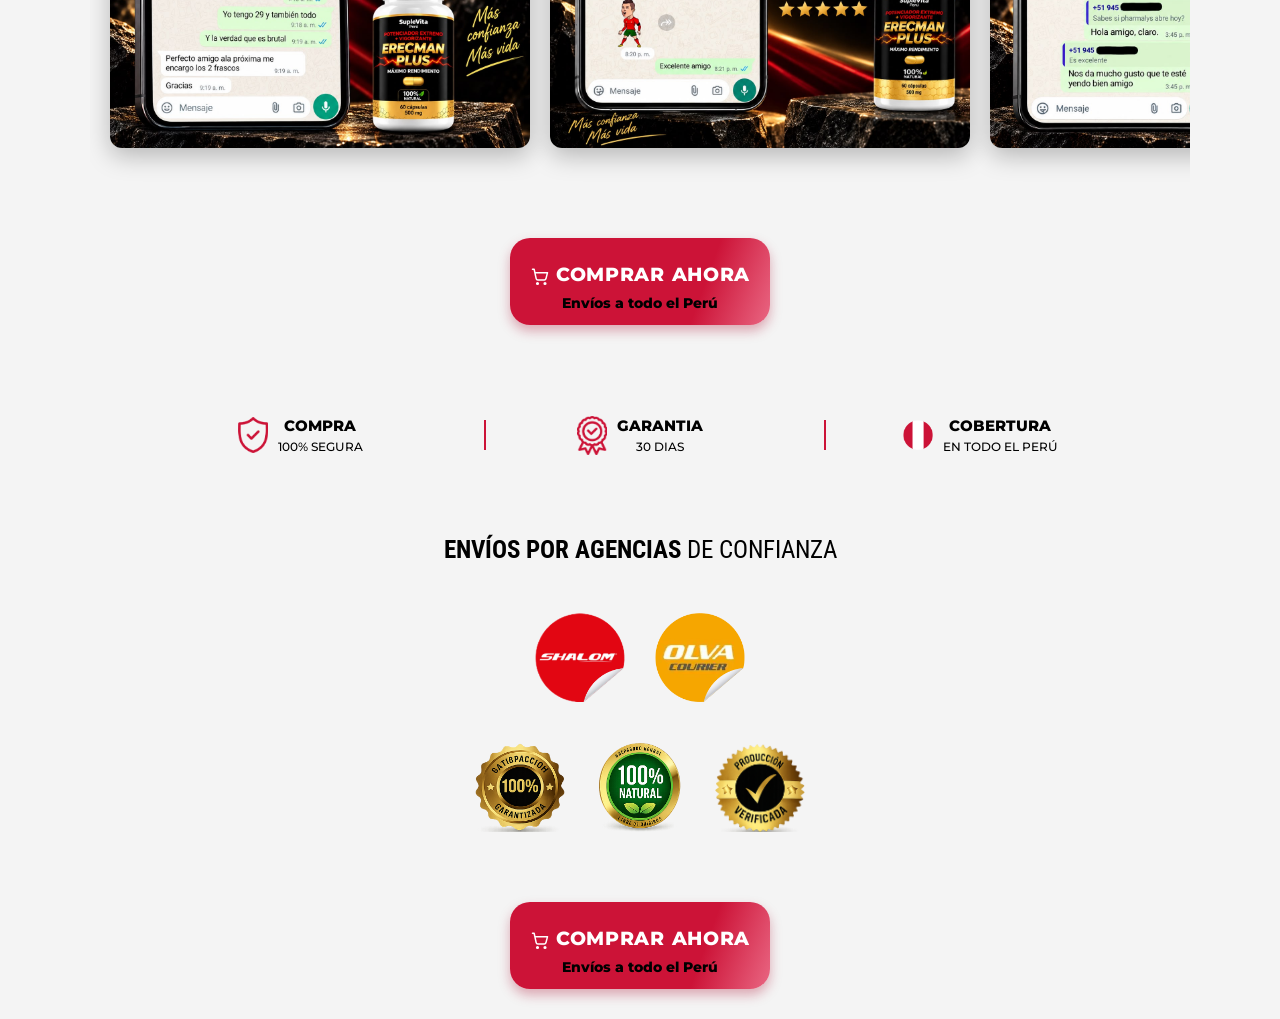
==== commit ee79e44b: "style: remove brand label from order form header" ====
--- a/index.html
+++ b/index.html
@@ -580,7 +580,6 @@
             </div>
             <div class="order-modal__content">
                 <div class="order-modal__header">
-                    <p class="order-modal__brand">ERECMAN PLUS</p>
                     <h2 id="order-modal-title"><span class="order-cart-icon" aria-hidden="true"></span>REALIZA TU PEDIDO
                     </h2>
                     <ol class="order-steps" aria-label="Progreso del pedido">
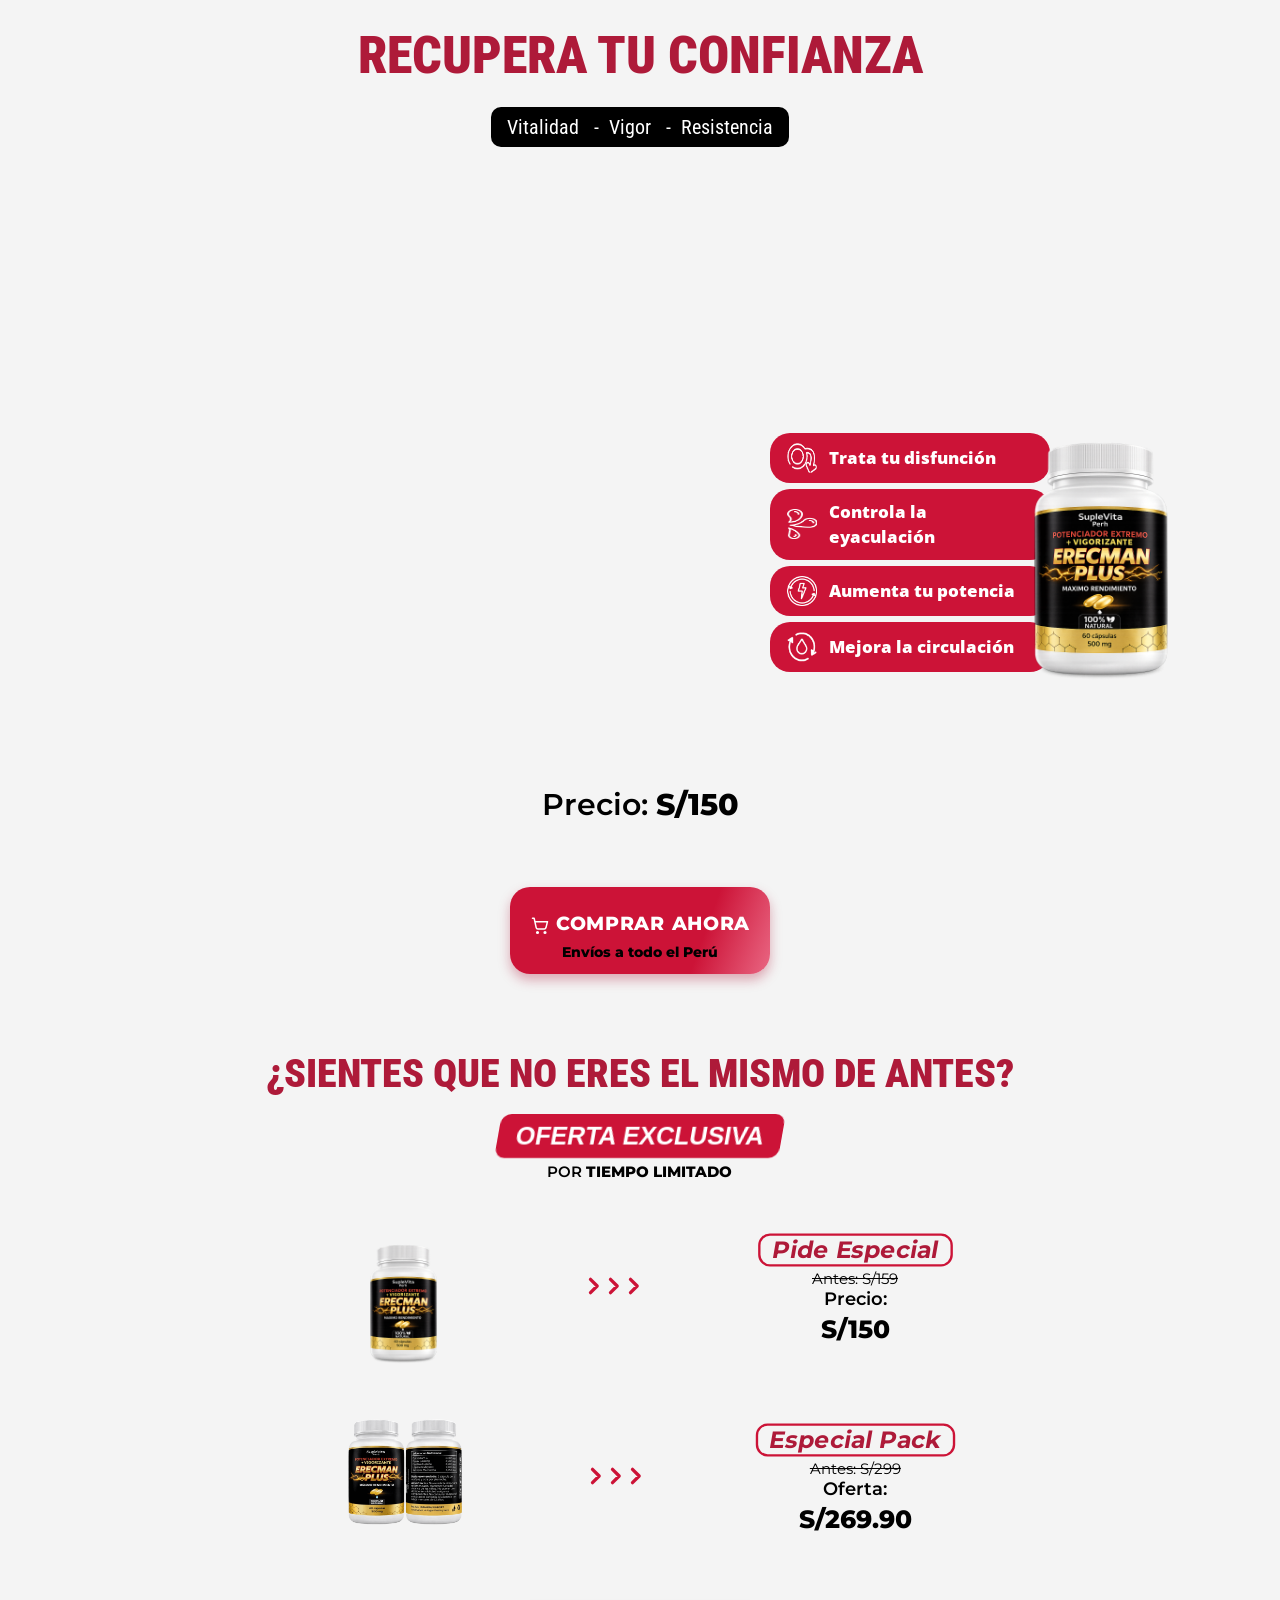
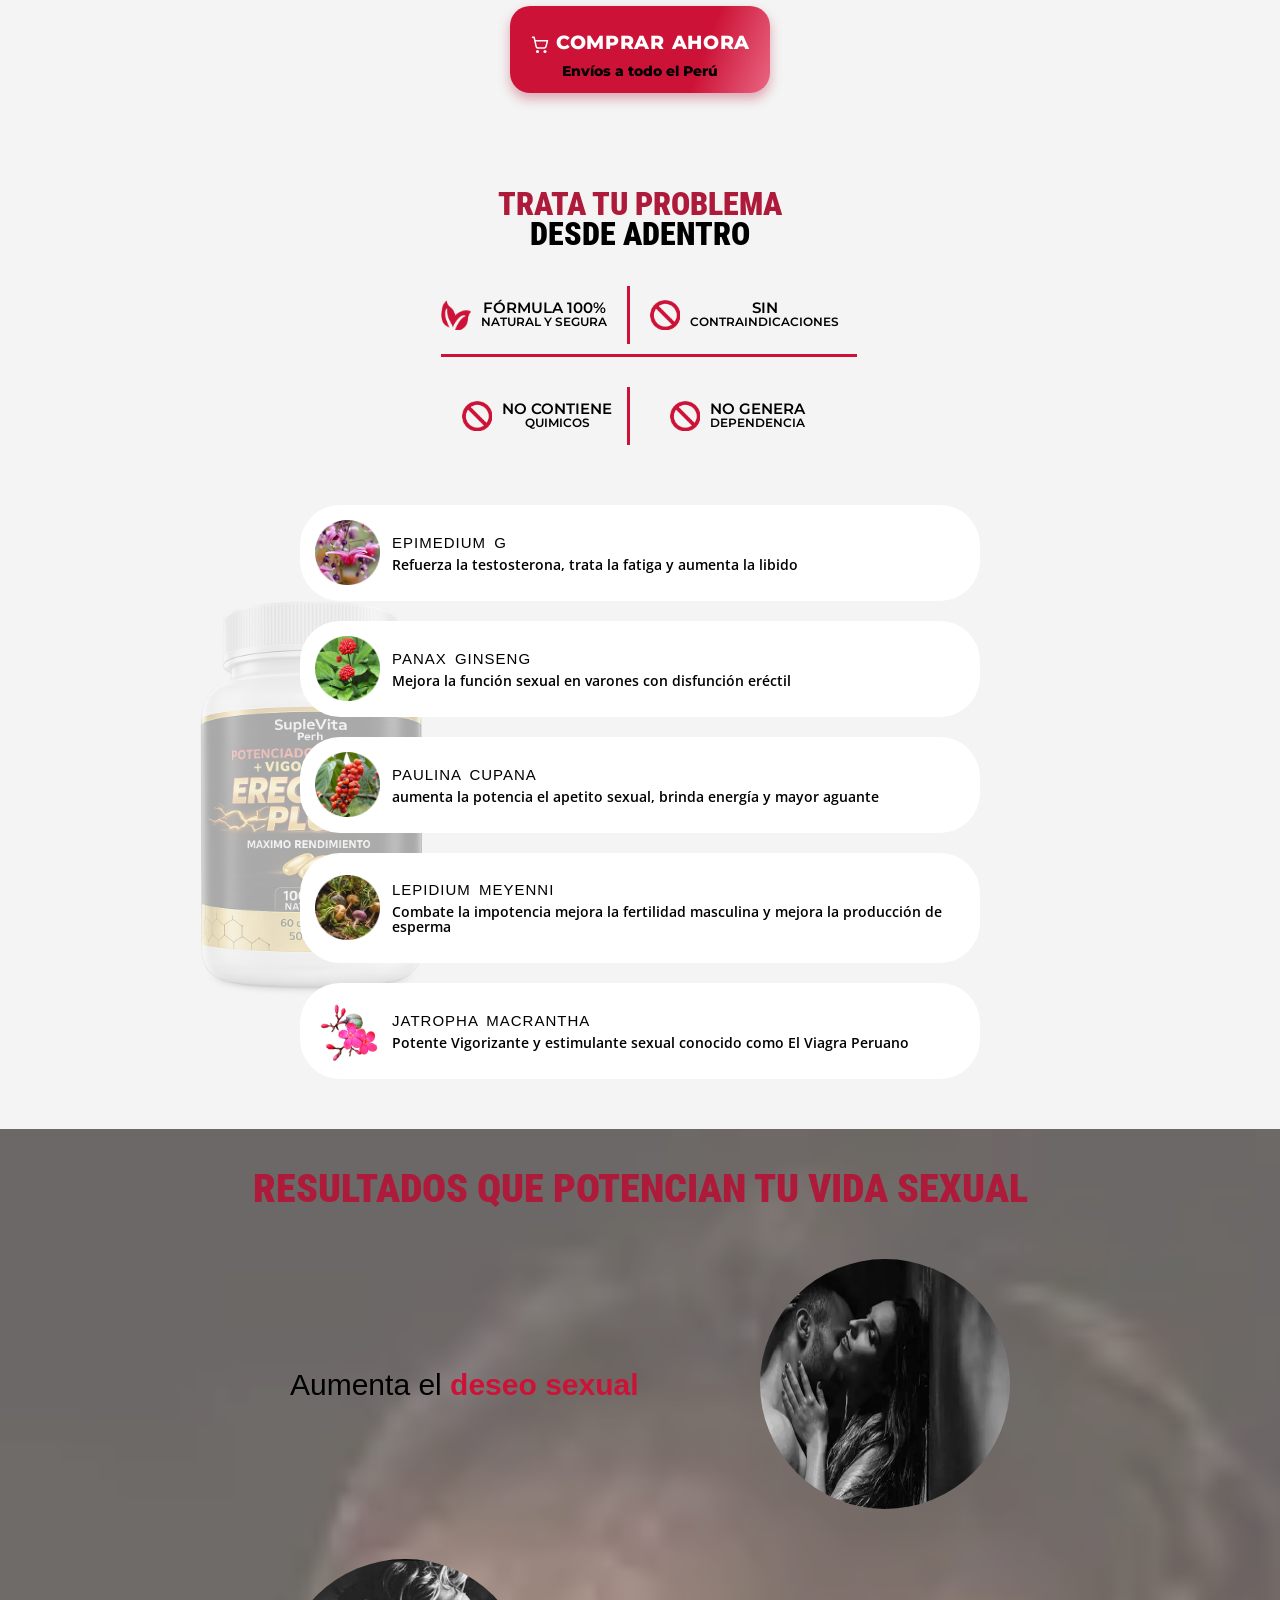
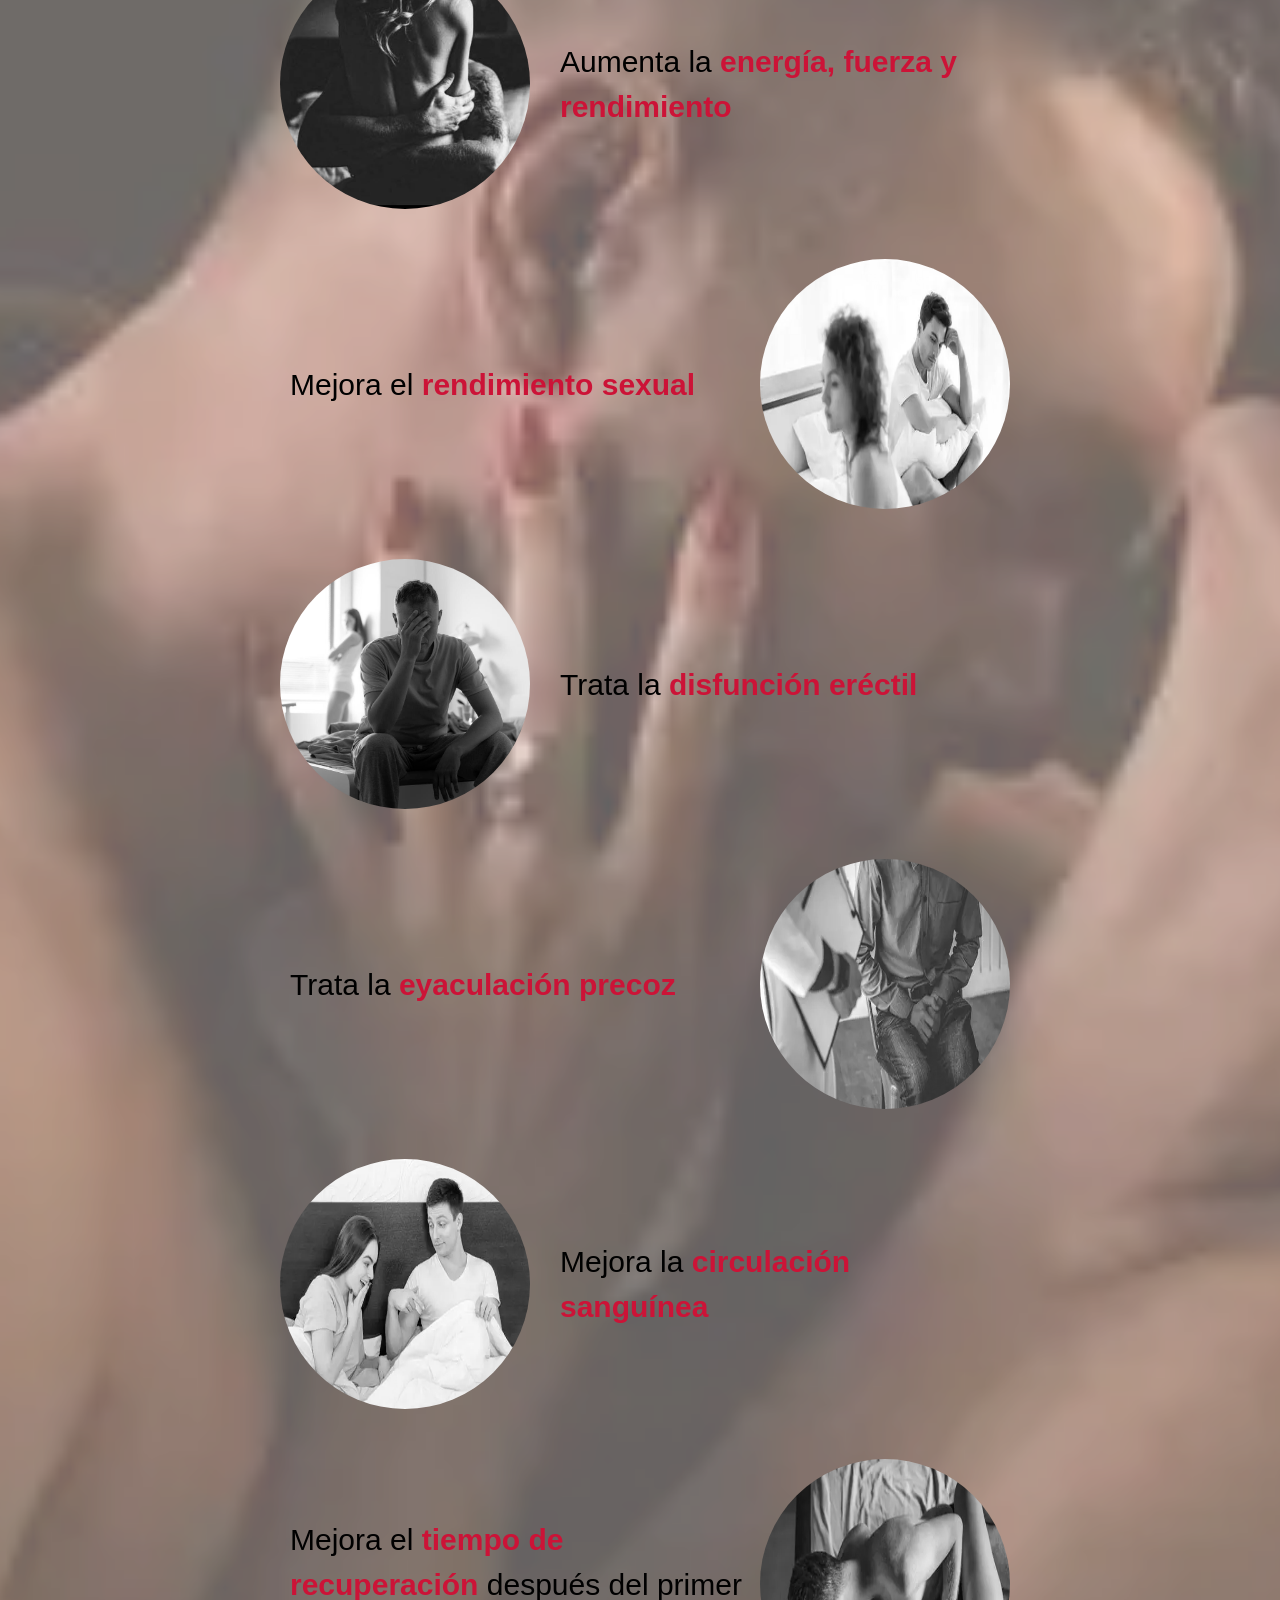
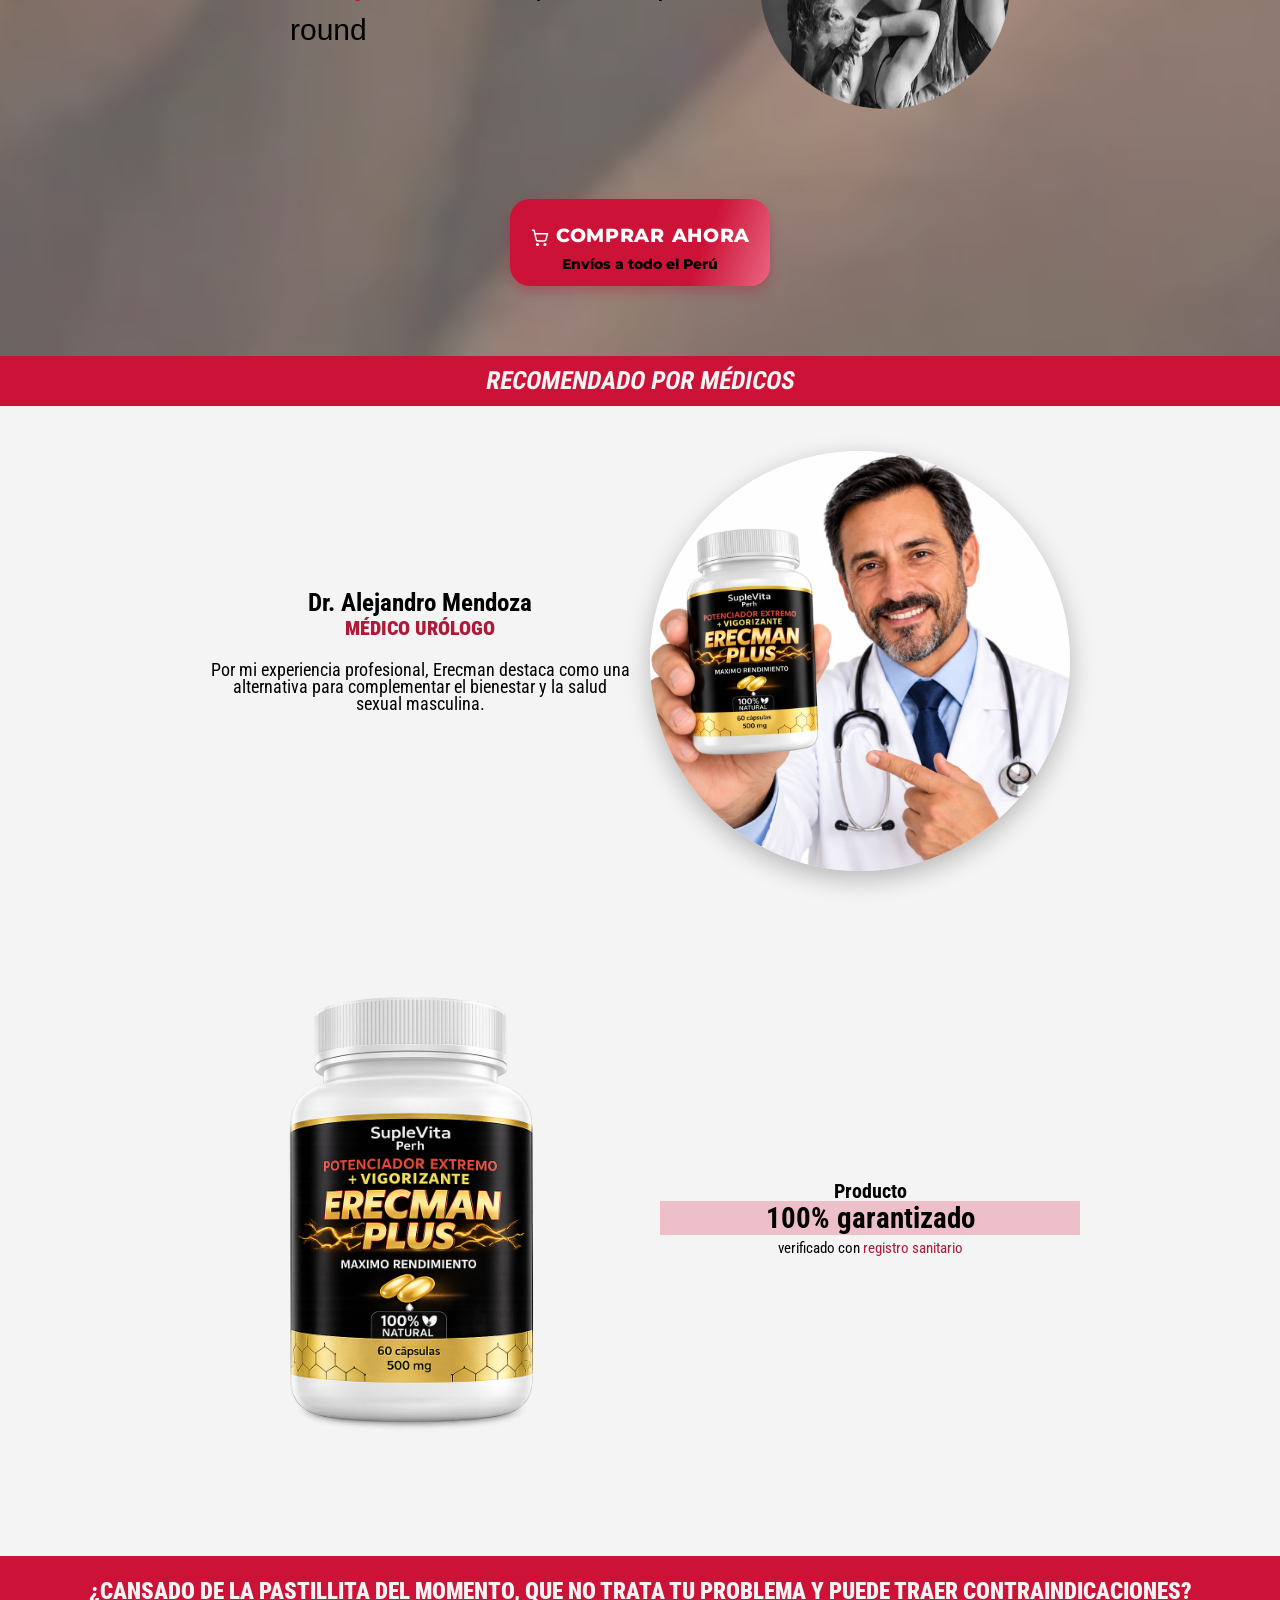
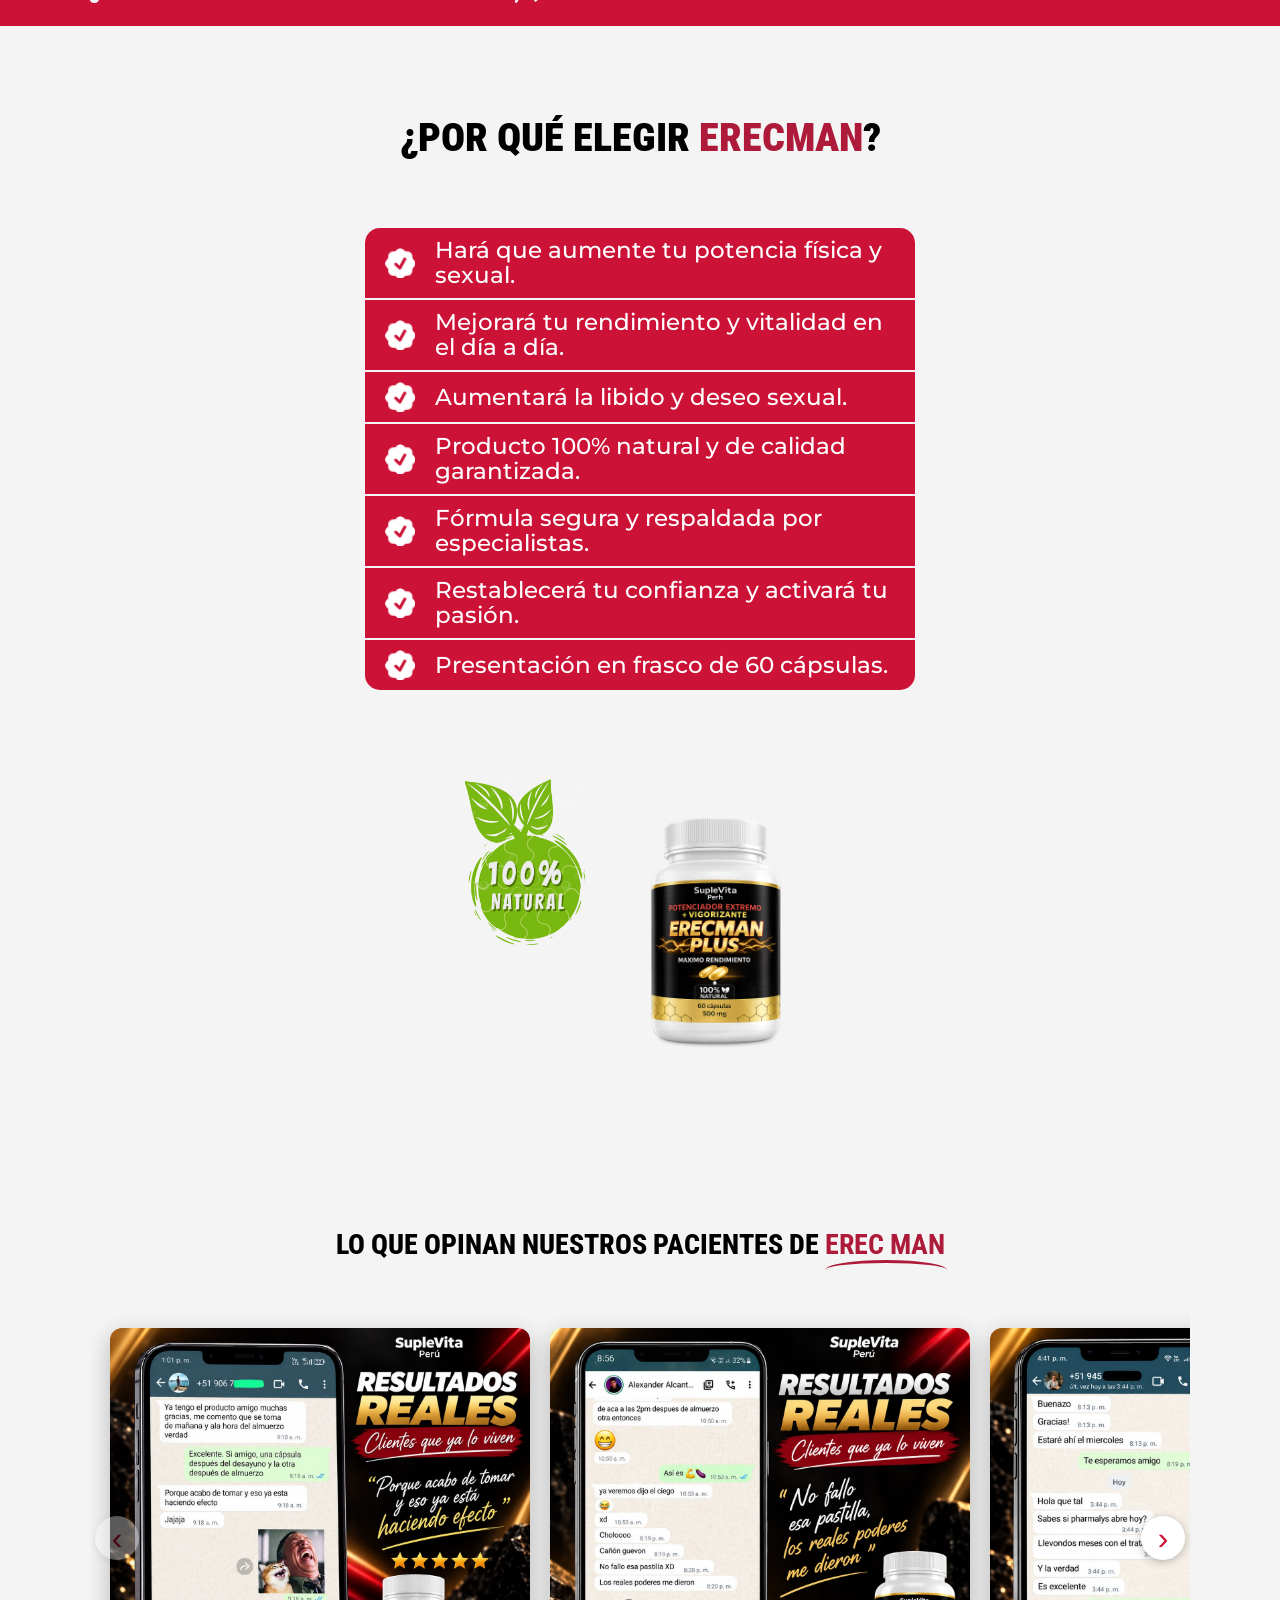
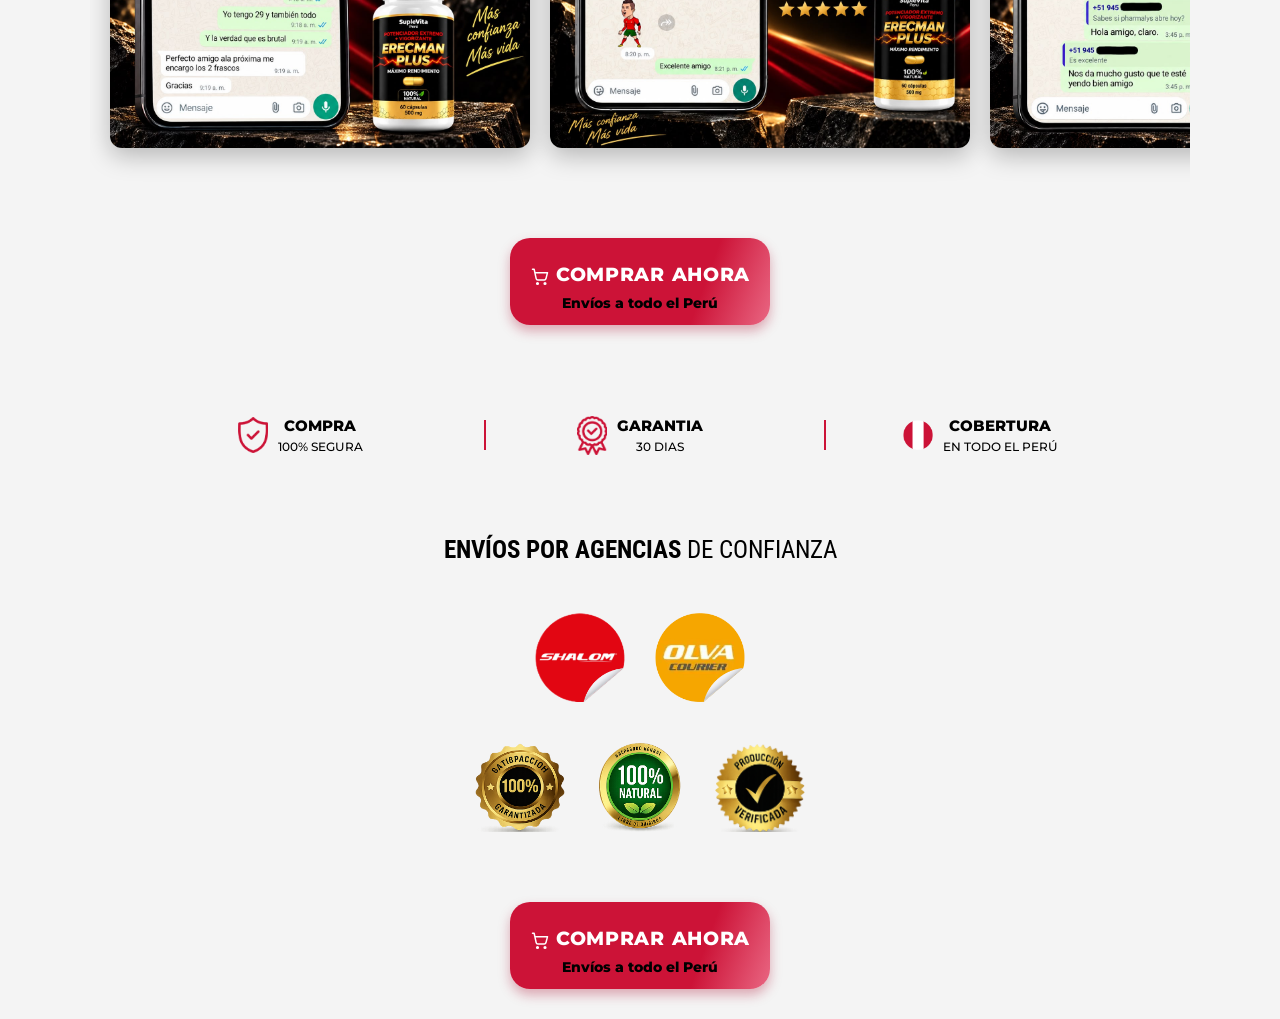
==== commit 3d4170b4: "feat: simplify order form and refine shipping behavior" ====
--- a/index.html
+++ b/index.html
@@ -6,6 +6,7 @@
     <meta name="viewport" content="width=device-width, initial-scale=1.0">
     <title>ERECMAN</title>
     <link rel="stylesheet" href="css/style.css?v=2026-09-26">
+    <link rel="stylesheet" href="css/order-form.css?v=2026-11-15-shipping">
     <link rel="preconnect" href="https://fonts.googleapis.com">
     <link rel="preconnect" href="https://fonts.gstatic.com" crossorigin>
     <link href="https://fonts.googleapis.com/css2?family=Roboto+Condensed:ital,wght@0,100..900;1,100..900&display=swap"
@@ -546,56 +547,22 @@
             </section>
         </section>
     </main>
-    <div class="order-modal" id="order-modal" aria-hidden="true">
+    <div class="order-modal order-modal--single" id="order-modal" aria-hidden="true">
         <div class="order-modal__backdrop" data-order-close></div>
         <section class="order-modal__dialog" role="dialog" aria-modal="true" aria-labelledby="order-modal-title">
             <button class="order-modal__close" type="button" aria-label="Cerrar formulario"
                 data-order-close>&times;</button>
-            <div class="order-modal__visual">
-                <div class="order-modal__visual-brand" aria-label="Erecman Plus">
-                    <span>ERECMAN</span>
-                    <strong>PLUS</strong>
-                    <i aria-hidden="true"></i>
-                </div>
-                <img class="order-modal__campaign-image" src="./imgs/Frasco SupleVita con cápsulas doradas.png"
-                    alt="Frasco de Erecman Plus">
-                <ul class="order-benefits">
-                    <li>
-                        <span class="order-benefit-icon" aria-hidden="true"><svg viewBox="0 0 24 24" focusable="false"><path d="M13.2 2 5.5 13h5.1L9.8 22l8.7-12h-5.2L13.2 2Z" /></svg></span>
-                        <span>Más energía</span>
-                    </li>
-                    <li>
-                        <span class="order-benefit-icon" aria-hidden="true"><svg viewBox="0 0 24 24" focusable="false"><path d="M6 20v-7.5a2 2 0 0 1 4 0V15l1-7a2 2 0 0 1 4 .3l-.2 3.2.7-2.2a2 2 0 0 1 3.8 1.2l-1.6 6.3A4 4 0 0 1 13.8 20H6Z" /><path d="M6 13H4.8A2.8 2.8 0 0 0 2 15.8V20h4" /></svg></span>
-                        <span>Mayor potencia</span>
-                    </li>
-                    <li>
-                        <span class="order-benefit-icon" aria-hidden="true"><svg viewBox="0 0 24 24" focusable="false"><path d="M4 19V5M4 19h17" /><path d="m7 15 4-4 3 2 5-6" /><path d="M15 7h4v4" /></svg></span>
-                        <span>Mejor rendimiento</span>
-                    </li>
-                    <li>
-                        <span class="order-benefit-icon" aria-hidden="true"><svg viewBox="0 0 24 24" focusable="false"><path d="M20.8 8.8c0 5.2-8.8 10-8.8 10s-8.8-4.8-8.8-10A4.6 4.6 0 0 1 12 6.2a4.6 4.6 0 0 1 8.8 2.6Z" /></svg></span>
-                        <span>Recupera tu confianza</span>
-                    </li>
-                </ul>
-            </div>
             <div class="order-modal__content">
                 <div class="order-modal__header">
                     <h2 id="order-modal-title"><span class="order-cart-icon" aria-hidden="true"></span>REALIZA TU PEDIDO
                     </h2>
-                    <ol class="order-steps" aria-label="Progreso del pedido">
-                        <li class="is-active" data-step-indicator="1">1. Datos principales</li>
-                        <li data-step-indicator="2">2. Ubicación</li>
-                        <li data-step-indicator="3">3. Resumen</li>
-                    </ol>
                 </div>
                 <p class="order-form-message" id="order-form-message" role="alert"></p>
 
                 <form id="order-form" novalidate>
-                    <div class="order-step is-active" data-step="1">
-                        <fieldset class="order-fieldset">
-                            <legend>Paso 1: Datos principales</legend>
-                            <p class="order-section-label">Selecciona tu promoción</p>
-                            <div class="order-promotions">
+                    <fieldset class="order-section" id="order-promotions-section">
+                        <legend>Selecciona tu promoción</legend>
+                        <div class="order-promotions">
                                 <label class="order-promotion" data-promotion-card="individual">
                                     <input type="radio" name="promotion" value="individual" checked>
                                     <img src="./imgs/imagen_de_un_solo_frasco.png" alt=""
@@ -618,143 +585,90 @@
                                     </span>
                                 </label>
                             </div>
-                            <p class="order-step-hint">En el siguiente paso te pediremos los datos de ubicación. Para
-                                Provincia se solicita un adelanto de S/40.</p>
-                            <div class="order-form-grid">
+                    </fieldset>
+                    <fieldset class="order-section" id="order-shipping-section">
+                        <legend>Formas de envío</legend>
+                        <div class="order-shipping-options">
+                            <label class="order-shipping-card">
+                                <input id="destination-lima" type="radio" name="destination" value="Lima" aria-describedby="destination-error" required>
+                                <svg class="order-field-icon" viewBox="0 0 24 24" fill="none" stroke="currentColor" stroke-width="1.8" stroke-linecap="round" stroke-linejoin="round" aria-hidden="true"><path d="M3 11 12 3l9 8M5 10v11h14V10M9 21v-7h6v7"/></svg>
+                                <span><strong>Lima — Pago contraentrega</strong><small>Delivery contraentrega. Cobertura y costo por confirmar con el asesor.</small></span>
+                            </label>
+                            <label class="order-shipping-card">
+                                <input id="destination-shalom" type="radio" name="destination" value="Shalom" aria-describedby="destination-error" required>
+                                <svg class="order-field-icon" viewBox="0 0 24 24" fill="none" stroke="currentColor" stroke-width="1.8" stroke-linecap="round" stroke-linejoin="round" aria-hidden="true"><path d="M3 5h11v12H3zM14 9h4l3 4v4h-7M6 20a2 2 0 1 0 0-4 2 2 0 0 0 0 4M18 20a2 2 0 1 0 0-4 2 2 0 0 0 0 4"/></svg>
+                                <span><strong>Envío por Shalom</strong><small>Envío por Shalom. Se requiere un adelanto de <b>S/40</b>, que se descontará del importe pendiente de pago.</small></span>
+                            </label>
+
+                        </div>
+                        <small class="order-error" id="destination-error" data-error-for="destination"></small>
+                        <div class="province-notice" id="province-notice" hidden>
+                            <strong>Adelanto requerido: S/40</strong>
+                            <p>El adelanto se descuenta del importe del producto y la diferencia se paga al recoger. Está pendiente de coordinar; no ha sido pagado. La agencia y cobertura de Shalom se confirmarán con el asesor.</p>
+                        </div>
+                    </fieldset>
+                    <fieldset class="order-section" id="order-customer-section">
+                        <legend>Completa tu información</legend>
+                        <div class="order-form-grid">
                                 <label class="order-field">
-                                    <span>Nombre completo *</span>
+                                    <span><svg class="order-field-icon" viewBox="0 0 24 24" fill="none" stroke="currentColor" stroke-width="1.8" stroke-linecap="round" stroke-linejoin="round" aria-hidden="true"><path d="M20 21v-2a7 7 0 0 0-14 0v2M13 11a4 4 0 1 0 0-8 4 4 0 0 0 0 8"/></svg>Nombre completo *</span>
                                     <input id="customer-name" name="customerName" type="text" autocomplete="name"
-                                        required>
-                                    <small class="order-error" data-error-for="customer-name"></small>
+                                        required aria-describedby="customer-name-error">
+                                    <small class="order-error" id="customer-name-error" data-error-for="customer-name"></small>
                                 </label>
                                 <label class="order-field">
-                                    <span>Celular / WhatsApp *</span>
+                                    <span><svg class="order-field-icon" viewBox="0 0 24 24" fill="none" stroke="currentColor" stroke-width="1.8" stroke-linecap="round" stroke-linejoin="round" aria-hidden="true"><path d="M7 3h10v18H7zM10 17h4"/></svg>Celular / WhatsApp *</span>
                                     <input id="customer-phone" name="customerPhone" type="tel" inputmode="numeric"
-                                        autocomplete="tel" aria-describedby="customer-phone-error" required>
+                                        autocomplete="tel" placeholder="Ej. 987654321 o +51 987654321" aria-describedby="customer-phone-error" required>
                                     <small class="order-error" id="customer-phone-error"
                                         data-error-for="customer-phone"></small>
                                 </label>
                             </div>
-                        </fieldset>
-                        <button class="order-button order-button--primary" type="button" data-next-step="2">SIGUIENTE
-                            <span aria-hidden="true">→</span></button>
-                    </div>
-
-                    <div class="order-step" data-step="2" hidden>
-                        <fieldset class="order-fieldset">
-                            <legend>Paso 2: Ubicación y entrega</legend>
-                            <div class="order-choice-group">
-                                <span class="order-label">Destino *</span>
-                                <label><input type="radio" name="destination" value="Lima" required> Lima</label>
-                                <label><input type="radio" name="destination" value="Provincia" required>
-                                    Provincia</label>
+                        <div class="order-form-grid">
+                                <label class="order-field">
+                                    <span><svg class="order-field-icon" viewBox="0 0 24 24" fill="none" stroke="currentColor" stroke-width="1.8" stroke-linecap="round" stroke-linejoin="round" aria-hidden="true"><path d="M20 10c0 6-8 11-8 11S4 16 4 10a8 8 0 1 1 16 0ZM12 7v6M9 10h6"/></svg>Departamento *</span>
+                                    <select id="department" name="department" required disabled aria-describedby="department-error"><option value="">Selecciona una modalidad de envío</option></select>
+                                    <small class="order-error" id="department-error" data-error-for="department"></small>
+                                </label>
+                                <label class="order-field">
+                                    <span><svg class="order-field-icon" viewBox="0 0 24 24" fill="none" stroke="currentColor" stroke-width="1.8" stroke-linecap="round" stroke-linejoin="round" aria-hidden="true"><path d="M20 10c0 6-8 11-8 11S4 16 4 10a8 8 0 1 1 16 0ZM12 7v6M9 10h6"/></svg>Provincia *</span>
+                                    <select id="province" name="province" required disabled aria-describedby="province-error"><option value="">Selecciona un departamento</option></select>
+                                    <small class="order-error" id="province-error" data-error-for="province"></small>
+                                </label>
+                                <div class="order-field" data-location-district>
+                                    <span id="district-field-label"><svg class="order-field-icon" viewBox="0 0 24 24" fill="none" stroke="currentColor" stroke-width="1.8" stroke-linecap="round" stroke-linejoin="round" aria-hidden="true"><path d="M20 10c0 6-8 11-8 11S4 16 4 10a8 8 0 1 1 16 0ZM12 7v6M9 10h6"/></svg>Distrito *</span>
+                                    <select aria-labelledby="district-field-label" id="district" name="district" required disabled aria-describedby="district-error"><option value="">Selecciona un distrito</option></select>
+                                    <small class="order-error" id="district-error" data-error-for="district"></small>
+                                </div>
+                                <label class="order-field">
+                                    <span><svg class="order-field-icon" viewBox="0 0 24 24" fill="none" stroke="currentColor" stroke-width="1.8" stroke-linecap="round" stroke-linejoin="round" aria-hidden="true"><path d="M20 10c0 6-8 11-8 11S4 16 4 10a8 8 0 1 1 16 0ZM12 7v6M9 10h6"/></svg>Dirección de entrega o agencia *</span>
+                                    <input id="address" name="address" type="text" required disabled aria-describedby="address-error address-help">
+                                    <small class="order-error" id="address-error" data-error-for="address"></small>
+                                    <small class="order-location-help" id="address-help"></small>
+                                </label>
+                                <label class="order-field order-field--full">
+                                    <span><svg class="order-field-icon" viewBox="0 0 24 24" fill="none" stroke="currentColor" stroke-width="1.8" stroke-linecap="round" stroke-linejoin="round" aria-hidden="true"><path d="M20 10c0 6-8 11-8 11S4 16 4 10a8 8 0 1 1 16 0ZM12 7v6M9 10h6"/></svg>Referencia</span>
+                                    <input id="reference" name="reference" type="text" disabled>
+                                </label>
                             </div>
-                            <div class="province-notice" id="province-notice" hidden>
-                                <strong>Envíos a provincias:</strong> se solicita un adelanto de S/40, que se descontará
-                                del importe pendiente de pago. Los detalles de entrega se confirmarán por WhatsApp.
-                                <label><input id="province-advance" type="checkbox" disabled> Entiendo que debo
-                                    adelantar S/40 para gestionar mi envío a provincia.</label>
-                            </div>
-                            <div class="order-choice-group">
-                                <span class="order-label">Método de entrega *</span>
-                                <label data-home-delivery><input type="radio" name="deliveryMethod" value="Entrega a domicilio" required>
-                                    Entrega a domicilio</label>
-                                <label><input type="radio" name="deliveryMethod" value="Envío por agencia Shalom" required>
-                                    <span data-agency-delivery-label>Envío por agencia Shalom</span></label>
-                                <label data-courier-delivery hidden><input type="radio" name="deliveryMethod" value="Envío por Olva Courier" required disabled>
-                                    Envío por Olva Courier</label>
-                            </div>
-                            <div class="order-form-grid">
-                                <label class="order-field">
-                                    <span>Departamento *</span>
-                                    <select id="department" name="department" required>
-                                        <option value="">Selecciona un departamento</option>
-                                        <option>Amazonas</option>
-                                        <option>Áncash</option>
-                                        <option>Apurímac</option>
-                                        <option>Arequipa</option>
-                                        <option>Ayacucho</option>
-                                        <option>Cajamarca</option>
-                                        <option>Callao</option>
-                                        <option>Cusco</option>
-                                        <option>Huancavelica</option>
-                                        <option>Huánuco</option>
-                                        <option>Ica</option>
-                                        <option>Junín</option>
-                                        <option>La Libertad</option>
-                                        <option>Lambayeque</option>
-                                        <option>Lima</option>
-                                        <option>Loreto</option>
-                                        <option>Madre de Dios</option>
-                                        <option>Moquegua</option>
-                                        <option>Pasco</option>
-                                        <option>Piura</option>
-                                        <option>Puno</option>
-                                        <option>San Martín</option>
-                                        <option>Tacna</option>
-                                        <option>Tumbes</option>
-                                        <option>Ucayali</option>
-                                    </select>
-                                    <small class="order-error" data-error-for="department"></small>
-                                </label>
-                                <label class="order-field">
-                                    <span>Provincia *</span>
-                                    <input id="province" name="province" type="text" required>
-                                    <small class="order-error" data-error-for="province"></small>
-                                </label>
-                                <label class="order-field">
-                                    <span>Distrito *</span>
-                                    <input id="district" name="district" type="text" required>
-                                    <small class="order-error" data-error-for="district"></small>
-                                </label>
-                                <label class="order-field">
-                                    <span>Dirección de entrega o agencia *</span>
-                                    <input id="address" name="address" type="text" required>
-                                    <small class="order-error" data-error-for="address"></small>
-                                </label>
-                                <label class="order-field order-field--full">
-                                    <span>Referencia</span>
-                                    <input id="reference" name="reference" type="text">
-                                </label>
-                            </div>
-                        </fieldset>
-                        <div class="order-actions">
-                            <button class="order-button order-button--secondary" type="button"
-                                data-prev-step="1">VOLVER</button>
-                            <button class="order-button order-button--primary" type="button"
-                                data-next-step="3">SIGUIENTE <span aria-hidden="true">→</span></button>
-                        </div>
-                    </div>
-
-                    <div class="order-step" data-step="3" hidden>
-                        <fieldset class="order-fieldset">
-                            <legend>Paso 3: Resumen del pedido</legend>
-                            <div class="order-summary-product" id="order-summary-product"></div>
-                            <ul class="order-summary-trust" aria-label="Garantías del producto">
+                    </fieldset>
+                    <ul class="order-summary-trust" aria-label="Garantías del producto">
                                 <li><img src="./imgs/porciento_garantizado.png" alt="" width="80" height="80"><span>Satisfacción garantizada</span></li>
                                 <li><img src="./imgs/porciento_natural.png" alt="" width="80" height="80"><span>100% natural</span></li>
                                 <li><img src="./imgs/produccion_verificado.png" alt="" width="80" height="80"><span>Producción verificada</span></li>
                             </ul>
-                            <div class="order-summary" id="order-summary"></div>
-                            <p class="order-summary__note">Al continuar, se abrirá WhatsApp con el resumen de tu pedido
-                                para que un asesor confirme la entrega y el pago.</p>
-                        </fieldset>
-                        <div class="order-actions">
-                            <button class="order-button order-button--secondary" type="button"
-                                data-prev-step="2"><svg viewBox="0 0 24 24" fill="none" stroke="currentColor" stroke-width="2" aria-hidden="true"><path d="m16 3 5 5-12 12-6 1 1-6Z M14 5l5 5"/></svg>EDITAR</button>
-                            <button class="order-button order-button--whatsapp" type="submit"><svg viewBox="0 0 24 24" fill="none" stroke="currentColor" stroke-width="1.8" aria-hidden="true"><path d="M20 11.5a8.5 8.5 0 0 1-12.5 7.5L3 21l1.5-5A8.5 8.5 0 1 1 20 11.5Z"/><path d="M8 7c0 5 3 8 8 8l1-3-3-1-1 1-2-2 1-1-1-3Z"/></svg>CONTACTAR POR
-                                WHATSAPP</button>
-                        </div>
+
+                    <div class="order-submit-area">
+                        <button class="order-button order-button--place-order" type="submit"><svg viewBox="0 0 24 24" fill="none" stroke="currentColor" stroke-width="1.8" stroke-linecap="round" stroke-linejoin="round" aria-hidden="true" focusable="false"><path d="m12 3 9 5v8l-9 5-9-5V8Z"/><path d="m3 8 9 5 9-5M12 13v8M7.5 5.5l9 5V14"/></svg><span>REGISTRAR PEDIDO</span></button>
+                        <p class="order-summary__note">Al continuar, se abrirá WhatsApp con el resumen de tu pedido para que un asesor confirme la entrega y el pago.</p>
                     </div>
                 </form>
             </div>
         </section>
     </div>
-        <a href="https://wa.me/51970396146?text=Hola%2C%20ya%20vi%20toda%20la%20informaci%C3%B3n%2C%20quiero%20comprar%20Erec%20Man"
-            class="whatsapp-float" target="_blank" rel="noopener noreferrer" aria-label="Contactar por WhatsApp">
-            <svg viewBox="0 0 32 32" aria-hidden="true" focusable="false"><circle cx="16" cy="16" r="16" fill="#25D366"/><path fill="#fff" d="M26.7 5.3A14.9 14.9 0 0 0 3.3 23.2L1.2 31l8-2.1A14.9 14.9 0 0 0 26.7 5.3ZM16.2 28a12.3 12.3 0 0 1-6.3-1.7l-.5-.3-4.8 1.3 1.3-4.7-.3-.5A12.4 12.4 0 1 1 16.2 28Zm6.8-9.3c-.4-.2-2.2-1.1-2.6-1.2-.3-.1-.6-.2-.8.2-.2.4-1 1.2-1.2 1.4-.2.2-.4.3-.8.1-.4-.2-1.6-.6-3-1.9-1.1-1-1.9-2.2-2.1-2.6-.2-.4 0-.6.2-.8l.6-.7.4-.6c.1-.2 0-.5-.1-.7l-1.2-2.8c-.3-.7-.6-.6-.8-.6h-.7c-.3 0-.7.1-1 .5s-1.3 1.3-1.3 3.1 1.4 3.6 1.6 3.8c.2.3 2.7 4.1 6.5 5.7.9.4 1.6.6 2.2.8.9.3 1.7.2 2.3.1.7-.1 2.2-.9 2.5-1.8.3-.9.3-1.6.2-1.8-.1-.2-.3-.3-.7-.5Z" transform="translate(3 3) scale(.8)"/></svg>
-        </a>
-        <script src="js/main.js?v=2026-09-26"></script>
+
+        <script src="js/ubigeos-inei.js?v=2026-11-15"></script>
+        <script src="js/main.js?v=2026-11-15-shipping"></script>
 
 
 </body>
--- a/css/style.css
+++ b/css/style.css
@@ -2044,10 +2044,10 @@
     color: #333;
 }
 
-.order-button--whatsapp {
-    background: #1baf5d;
+.order-button--place-order {
+    background: #cc1337;
     color: #fff;
-    box-shadow: 0 0.6rem 1.2rem rgba(27, 175, 93, 0.25);
+    box-shadow: 0 0.6rem 1.2rem rgba(174, 26, 57, 0.25);
 }
 
 .order-summary {
@@ -2568,7 +2568,7 @@
 .province-notice label { min-height: 44px; line-height: 1.5; }
 .order-choice-group input, .province-notice input, .order-promotion input { width: 20px; height: 20px; flex: 0 0 20px; }
 .order-promotion > span { min-width: 0; }
-.order-button--whatsapp { background: #12783f; }
+.order-button--place-order { background: #cc1337; }
 .order-field input, .order-field select { min-height: 46px; font-size: 16px; border-color: #999; }
 .order-section-label { font-size: 18px; }
 .order-promotion strong { font-size: 16px; line-height: 1.4; }
@@ -2723,3 +2723,13 @@
     .order-summary-trust { gap: 8px; padding: 16px 8px; }
     .order-summary-trust img { width: 64px; height: 64px; }
 }
+
+/* Gentle red blink on the final order action without hiding its label. */
+@keyframes place-order-blink {
+    0%, 100% { background-color: #cc1337; box-shadow: 0 4px 12px rgba(174, 26, 57, .22); }
+    50% { background-color: #a6112e; box-shadow: 0 4px 18px rgba(174, 26, 57, .48); }
+}
+.order-button--place-order { animation: place-order-blink 2.4s ease-in-out infinite; }
+@media (prefers-reduced-motion: reduce) {
+    .order-button--place-order { animation: none; }
+}
--- a/css/order-form.css
+++ b/css/order-form.css
@@ -0,0 +1,132 @@
+﻿/* Single-page order form. Layout and responsive rules are scoped to this modal. */
+.order-modal--single { padding: 12px; }
+.order-modal--single .order-modal__dialog {
+    width: min(820px, calc(100vw - 32px));
+    height: auto;
+    max-height: min(92dvh, 920px);
+    min-height: 0;
+    display: grid;
+    grid-template-columns: minmax(0, 1fr);
+    grid-template-rows: minmax(0, 1fr);
+    overflow: hidden;
+    border-radius: 18px;
+    font-size: 16px;
+    line-height: 1.5;
+}
+.order-modal--single .order-modal__content {
+    display: block;
+    overflow-y: auto;
+    overflow-x: hidden;
+    overscroll-behavior: contain;
+    min-width: 0;
+    min-height: 0;
+    padding: 0;
+    scrollbar-gutter: stable;
+    scroll-padding-block: 24px;
+}
+.order-modal--single .order-modal__header { padding: 28px 32px 22px; border-bottom: 1px solid #f0e3e6; }
+.order-modal--single .order-modal__brand { margin: 0 0 8px; color: #a61231; font-size: 13px; font-weight: 800; letter-spacing: .14em; }
+.order-modal--single .order-modal__header h2 { display: flex; align-items: center; gap: 10px; font-size: 28px; line-height: 1.2; margin: 0; padding-right: 26px; }
+.order-modal--single .order-cart-icon { flex: 0 0 24px; width: 24px; height: 24px; }
+.order-modal--single .order-modal__close { top: 12px; right: 12px; z-index: 3; width: 44px; height: 44px; }
+.order-modal--single .order-form-message:empty { display: none; }
+.order-modal--single .order-form-message:not(:empty) { margin: 20px 32px 0; padding: 12px 14px; border: 1px solid #e3b6c0; border-radius: 8px; background: #fff4f5; color: #a61231; font-size: 15px; }
+.order-modal--single #order-form { display: block; flex: none; height: auto; min-height: 0; overflow: visible; margin: 0; padding: 26px 32px 32px; }
+.order-modal--single .order-section { min-width: 0; border: 0; padding: 0; margin: 0 0 32px; overflow: visible; }
+.order-modal--single .order-section > legend,
+.order-modal--single .order-section > h3 { float: none; display: block; width: 100%; padding: 0; margin: 0 0 18px; color: #33272c; font-size: 20px; font-weight: 800; line-height: 1.3; }
+.order-modal--single .order-promotions { display: grid; grid-template-columns: repeat(2, minmax(0, 1fr)); gap: 14px; }
+.order-modal--single .order-promotion { display: grid; grid-template-columns: 22px 86px minmax(0, 1fr); align-items: center; gap: 10px; min-height: 150px; padding: 14px 12px; border: 2px solid #d9d4d6; border-radius: 12px; background: #fff; box-shadow: none; }
+.order-modal--single .order-promotion:has(input:checked) { border-color: #bf1738; background: #fff3f5; box-shadow: 0 0 0 1px #bf1738; }
+.order-modal--single .order-promotion input,
+.order-modal--single .order-shipping-card input { width: 22px; height: 22px; margin: 0; flex: 0 0 22px; accent-color: #bf1738; }
+.order-modal--single .order-promotion img { --erecman-frasco-scale: 1.03; width: 86px; height: 114px; max-width: 100%; object-fit: contain; }
+.order-modal--single .order-promotion > span { min-width: 0; }
+.order-modal--single .order-promotion strong { display: block; color: #33272c; font-size: 16px; line-height: 1.35; margin-bottom: 4px; }
+.order-modal--single .order-promotion small { display: block; font-size: 14px; line-height: 1.5; }
+.order-modal--single .order-promotion b { display: inline-block; margin-top: 6px; padding: 3px 7px; border-radius: 7px; color: #fff; background: #b41836; font-size: 20px; line-height: 1.3; white-space: nowrap; }
+.order-modal--single .order-promotion em { display: block; font-style: normal; font-weight: 600; font-size: 14px; line-height: 1.4; margin-top: 6px; color: #a61231; }
+.order-modal--single .order-shipping-options { display: grid; gap: 12px; }
+.order-modal--single .order-shipping-card { display: grid; grid-template-columns: 22px 30px minmax(0, 1fr); align-items: center; gap: 12px; min-height: 100px; padding: 16px; border: 2px solid #d9d4d6; border-radius: 12px; cursor: pointer; }
+.order-modal--single .order-shipping-card:has(input:checked) { border-color: #bf1738; background: #fff3f5; }
+.order-modal--single .order-shipping-card .order-field-icon { width: 28px; height: 28px; color: #b41836; }
+.order-modal--single .order-shipping-card strong { display: block; font-size: 17px; line-height: 1.4; margin-bottom: 4px; }
+.order-modal--single .order-shipping-card small { display: block; font-size: 15px; line-height: 1.5; color: #555; }
+.order-modal--single .order-shipping-card b { color: #ad1532; font-weight: 800; }
+.order-modal--single .order-delivery-methods { display: grid; grid-template-columns: repeat(2, minmax(0, 1fr)); gap: 10px; margin: 18px 0 0; }
+.order-modal--single .order-delivery-methods > .order-label { grid-column: 1 / -1; font-size: 16px; font-weight: 600; }
+.order-modal--single .order-delivery-methods > label { display: flex; align-items: center; gap: 10px; min-height: 52px; padding: 10px 12px; border: 1px solid #b9b2b5; border-radius: 9px; font-size: 15px; line-height: 1.4; cursor: pointer; }
+.order-modal--single .order-delivery-methods > label:has(input:checked) { border-color: #bf1738; background: #fff3f5; }
+.order-modal--single .order-delivery-methods input,
+.order-modal--single .province-notice input { width: 22px; height: 22px; flex: 0 0 22px; margin: 0; accent-color: #bf1738; }
+.order-modal--single [hidden] { display: none !important; }
+.order-modal--single .province-notice { padding: 16px; margin: 18px 0 0; border: 1px solid #e7b7ae; border-radius: 10px; background: #fff6f0; color: #493731; font-size: 15px; line-height: 1.5; }
+.order-modal--single .province-notice > strong { display: block; font-size: 17px; color: #a61231; }
+.order-modal--single .province-notice p { margin: 8px 0 12px; }
+.order-modal--single .province-notice label { display: flex; gap: 12px; align-items: center; min-height: 48px; cursor: pointer; font-size: 15px; line-height: 1.5; }
+.order-modal--single .order-form-grid { display: grid; grid-template-columns: repeat(2, minmax(0, 1fr)); gap: 20px 18px; margin: 0; }
+.order-modal--single .order-form-grid + .order-form-grid { margin-top: 20px; }
+.order-modal--single .order-field { display: flex; flex-direction: column; min-width: 0; gap: 8px; margin: 0; font-size: 16px; line-height: 1.4; }
+.order-modal--single .order-field--full { grid-column: 1 / -1; }
+.order-modal--single .order-field > span { display: flex; align-items: center; gap: 8px; font-weight: 600; color: #403238; font-size: 16px; line-height: 1.4; }
+.order-modal--single .order-field-icon { display: inline-block; flex: 0 0 18px; width: 18px; height: 18px; color: #8f6672; }
+.order-modal--single .order-field input,
+.order-modal--single .order-field select { width: 100%; min-width: 0; min-height: 52px; padding: 12px; border: 1px solid #a9a2a5; border-radius: 9px; background: #fff; color: #30262a; font-family: inherit; font-size: 16px; line-height: 1.5; }
+.order-modal--single input:focus-visible,
+.order-modal--single select:focus-visible,
+.order-modal--single button:focus-visible { outline: 2px solid #ad1532; outline-offset: 3px; }
+.order-modal--single [aria-invalid="true"] { border-color: #b41836; outline-color: #b41836; }
+.order-modal--single .order-shipping-card:has([aria-invalid="true"]) { border-color: #b41836; }
+.order-modal--single .order-error { display: block; color: #a61231; font-size: 14px; line-height: 1.5; margin: 6px 0 0; }
+.order-modal--single .order-error:empty { display: none; }
+.order-modal--single .order-summary-trust { margin: 0 0 24px; padding: 14px 8px; }
+.order-modal--single .order-summary-trust img { width: 64px; height: 64px; }
+.order-modal--single .order-submit-area { margin: 0; }
+.order-modal--single .order-button--place-order { display: flex; align-items: center; justify-content: center; gap: 12px; width: 100%; min-height: 62px; margin: 0; padding: 16px 20px; border: 0; border-radius: 11px; background: #cc1337; color: #fff; box-shadow: 0 5px 16px rgba(174, 26, 57, .25); font-size: 16px; line-height: 1.4; font-weight: 800; letter-spacing: .01em; text-align: center; transform: none; transform-origin: center top; animation: single-order-submit 3.5s ease-in-out infinite; }
+.order-modal--single .order-button--place-order:hover { background: #a6112e; transform: none; }
+.order-modal--single .order-button--place-order svg { display: block; width: 28px; height: 28px; flex: 0 0 28px; border: 0; }
+.order-modal--single .order-button--place-order > span { min-width: 0; }
+.order-modal--single .order-summary__note { margin: 16px 0 0; font-size: 15px; line-height: 1.6; color: #5d5358; text-align: center; }
+@keyframes single-order-submit {
+    0%, 38%, 100% { rotate: 0deg; }
+    6%, 18% { rotate: -4deg; }
+    12%, 24% { rotate: 4deg; }
+    30% { rotate: -2deg; }
+}
+@media (max-width: 899px) {
+    .order-modal--single .order-modal__dialog { grid-template-columns: minmax(0, 1fr); grid-template-rows: minmax(0, 1fr); width: min(760px, calc(100vw - 24px)); max-height: calc(100dvh - 24px); }
+}
+@media (max-width: 767px) {
+    .order-modal--single { padding: 8px; }
+    .order-modal--single .order-modal__dialog { width: calc(100vw - 16px); max-height: calc(100dvh - 16px); border-radius: 13px; }
+    .order-modal--single .order-modal__header { padding: 20px 20px 18px; }
+    .order-modal--single .order-modal__header h2 { font-size: 23px; }
+    .order-modal--single .order-modal__brand { font-size: 12px; margin-bottom: 8px; }
+    .order-modal--single #order-form { padding: 22px 20px 24px; }
+    .order-modal--single .order-form-message:not(:empty) { margin: 16px 20px 0; }
+    .order-modal--single .order-section { margin-bottom: 28px; }
+    .order-modal--single .order-section > legend,
+    .order-modal--single .order-section > h3 { font-size: 20px; }
+    .order-modal--single .order-promotions { grid-template-columns: minmax(0, 1fr); gap: 12px; }
+    .order-modal--single .order-promotion { grid-template-columns: 22px 72px minmax(0, 1fr); min-height: 124px; padding: 14px 12px; gap: 10px; }
+    .order-modal--single .order-promotion img { width: 72px; height: 94px; }
+    .order-modal--single .order-shipping-card { grid-template-columns: 22px 26px minmax(0, 1fr); padding: 14px 12px; gap: 10px; }
+    .order-modal--single .order-shipping-card .order-field-icon { width: 24px; height: 24px; }
+    .order-modal--single .order-shipping-card strong { font-size: 16px; }
+    .order-modal--single .order-delivery-methods { grid-template-columns: minmax(0, 1fr); }
+    .order-modal--single .order-form-grid { grid-template-columns: minmax(0, 1fr); gap: 20px; }
+    .order-modal--single .order-field--full { grid-column: auto; }
+    .order-modal--single .order-summary-trust { gap: 6px; padding: 12px 6px; }
+    .order-modal--single .order-summary-trust img { width: 54px; height: 54px; }
+    .order-modal--single .order-summary-trust span { font-size: 14px; }
+    .order-modal--single .order-button--place-order { padding: 16px 12px; font-size: 16px; }
+}
+@media (prefers-reduced-motion: reduce) {
+    .order-modal--single .order-button--place-order { animation: none; translate: none; rotate: none; }
+    .order-modal--single .order-modal__content { scroll-behavior: auto; }
+}
+/* Geographic controls retain the existing form layout. */
+.order-modal--single .order-field select:disabled { color: #403238; -webkit-text-fill-color: #403238; opacity: 1; background: #f4f2f3; }
+.order-modal--single .order-location-help { color: #63565c; font-size: 14px; line-height: 1.5; }
+.order-modal--single .order-location-help:empty { display: none; }
+.order-modal--single .order-payment-summary { margin: 18px 0 0; padding: 14px 16px; border: 1px solid #ead3d8; border-radius: 10px; background: #faf7f8; color: #403238; font-size: 15px; line-height: 1.6; }
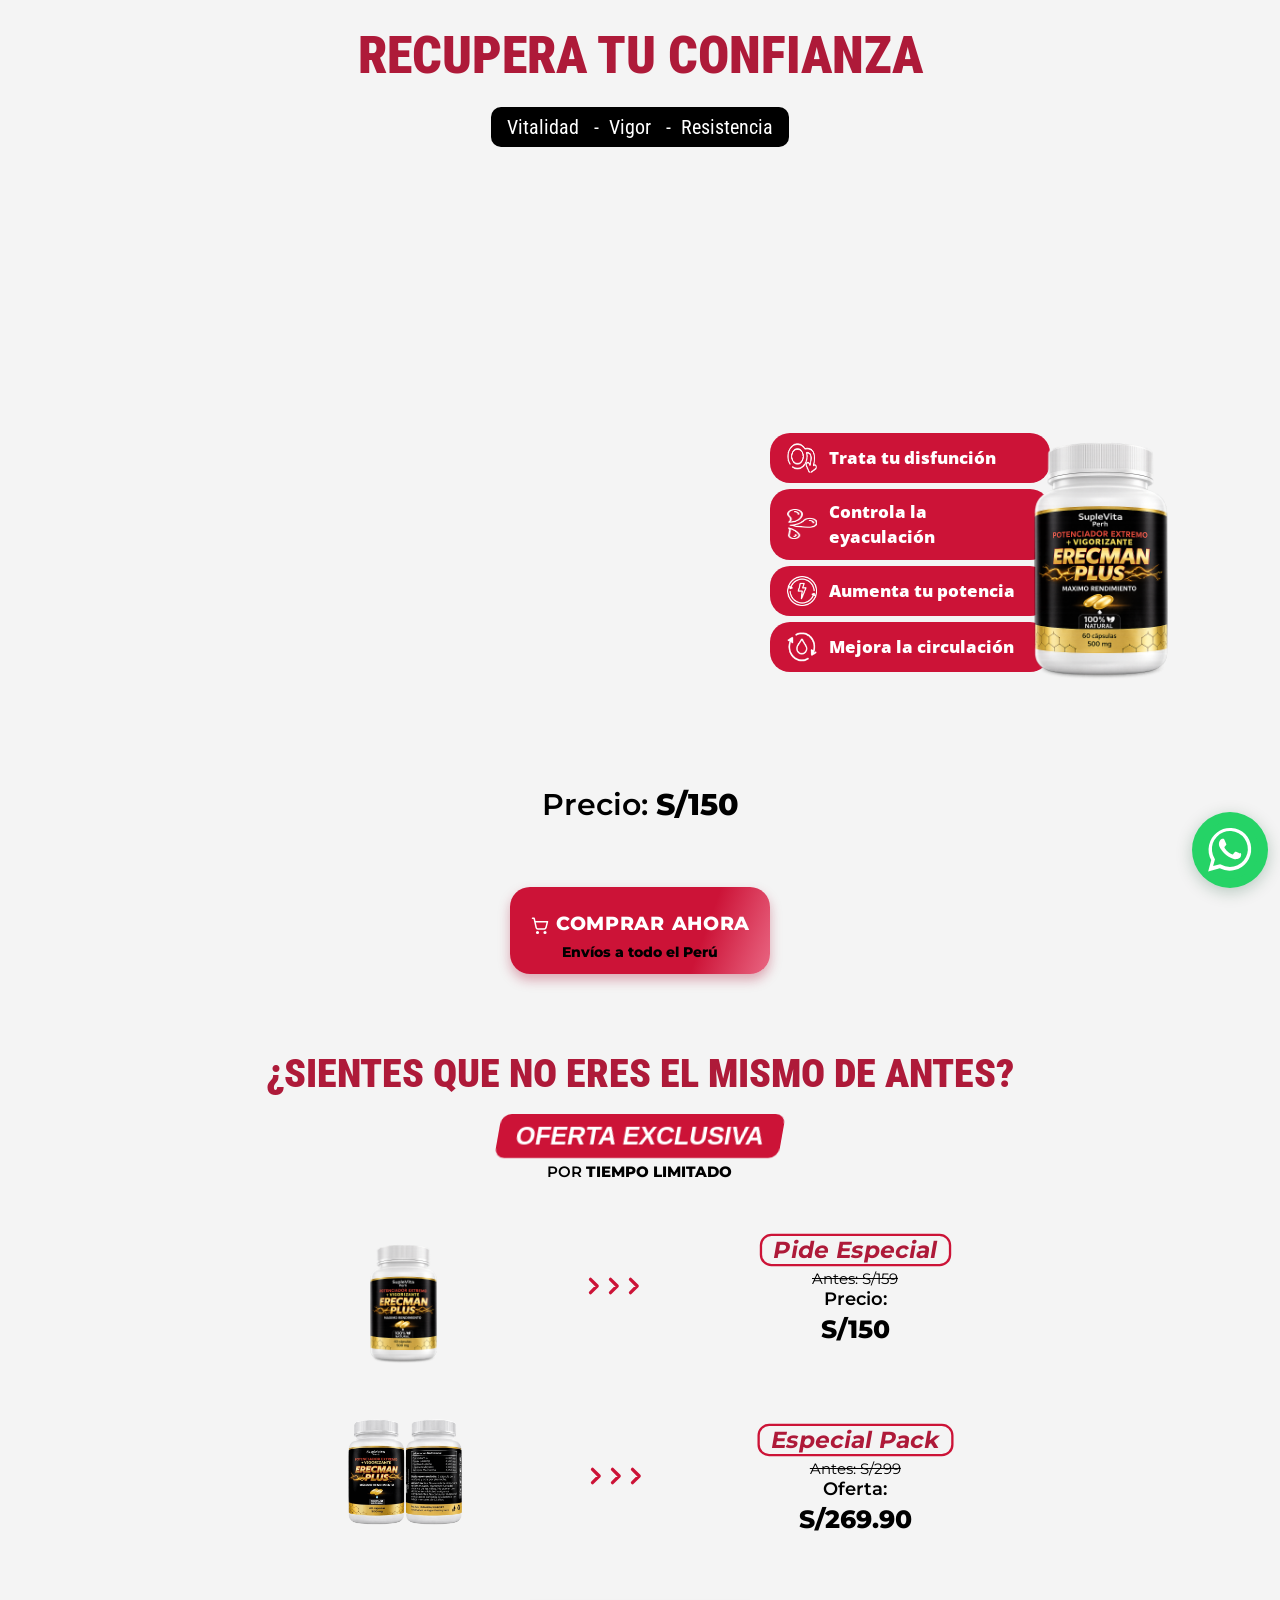
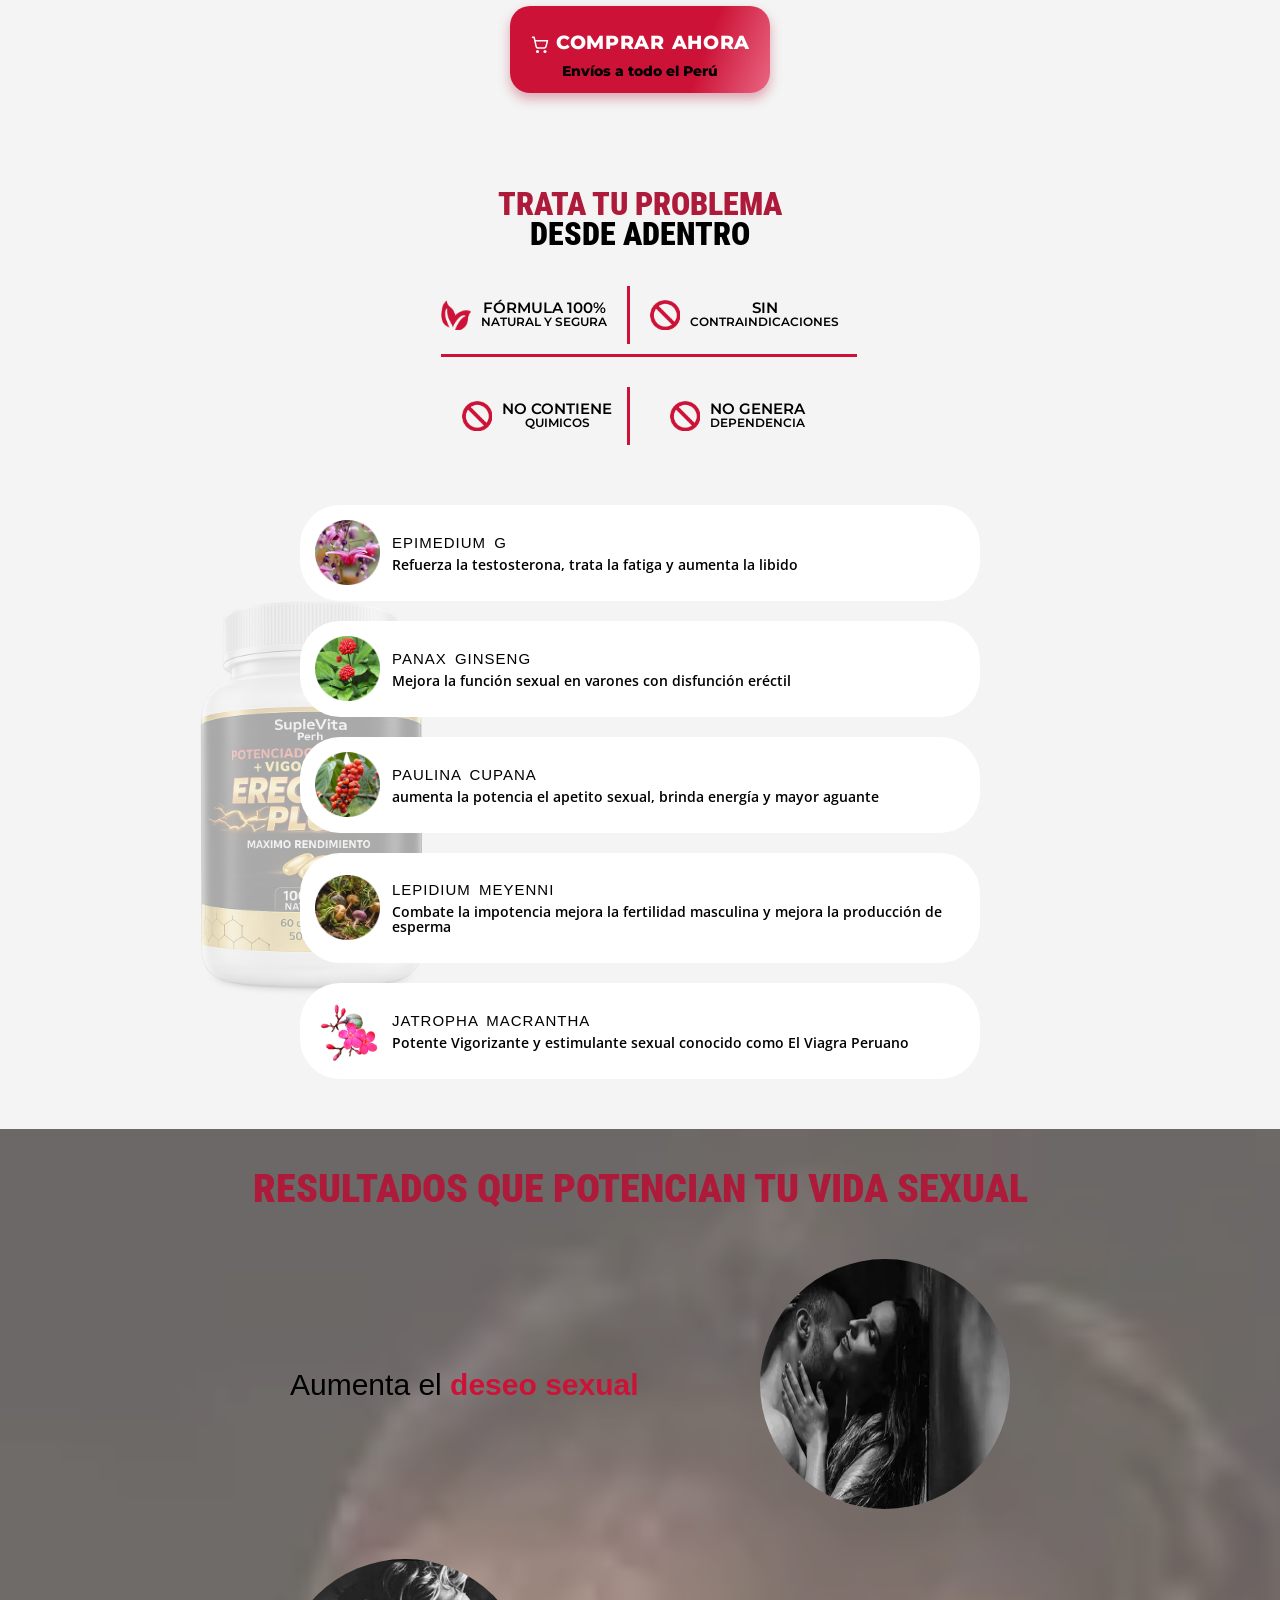
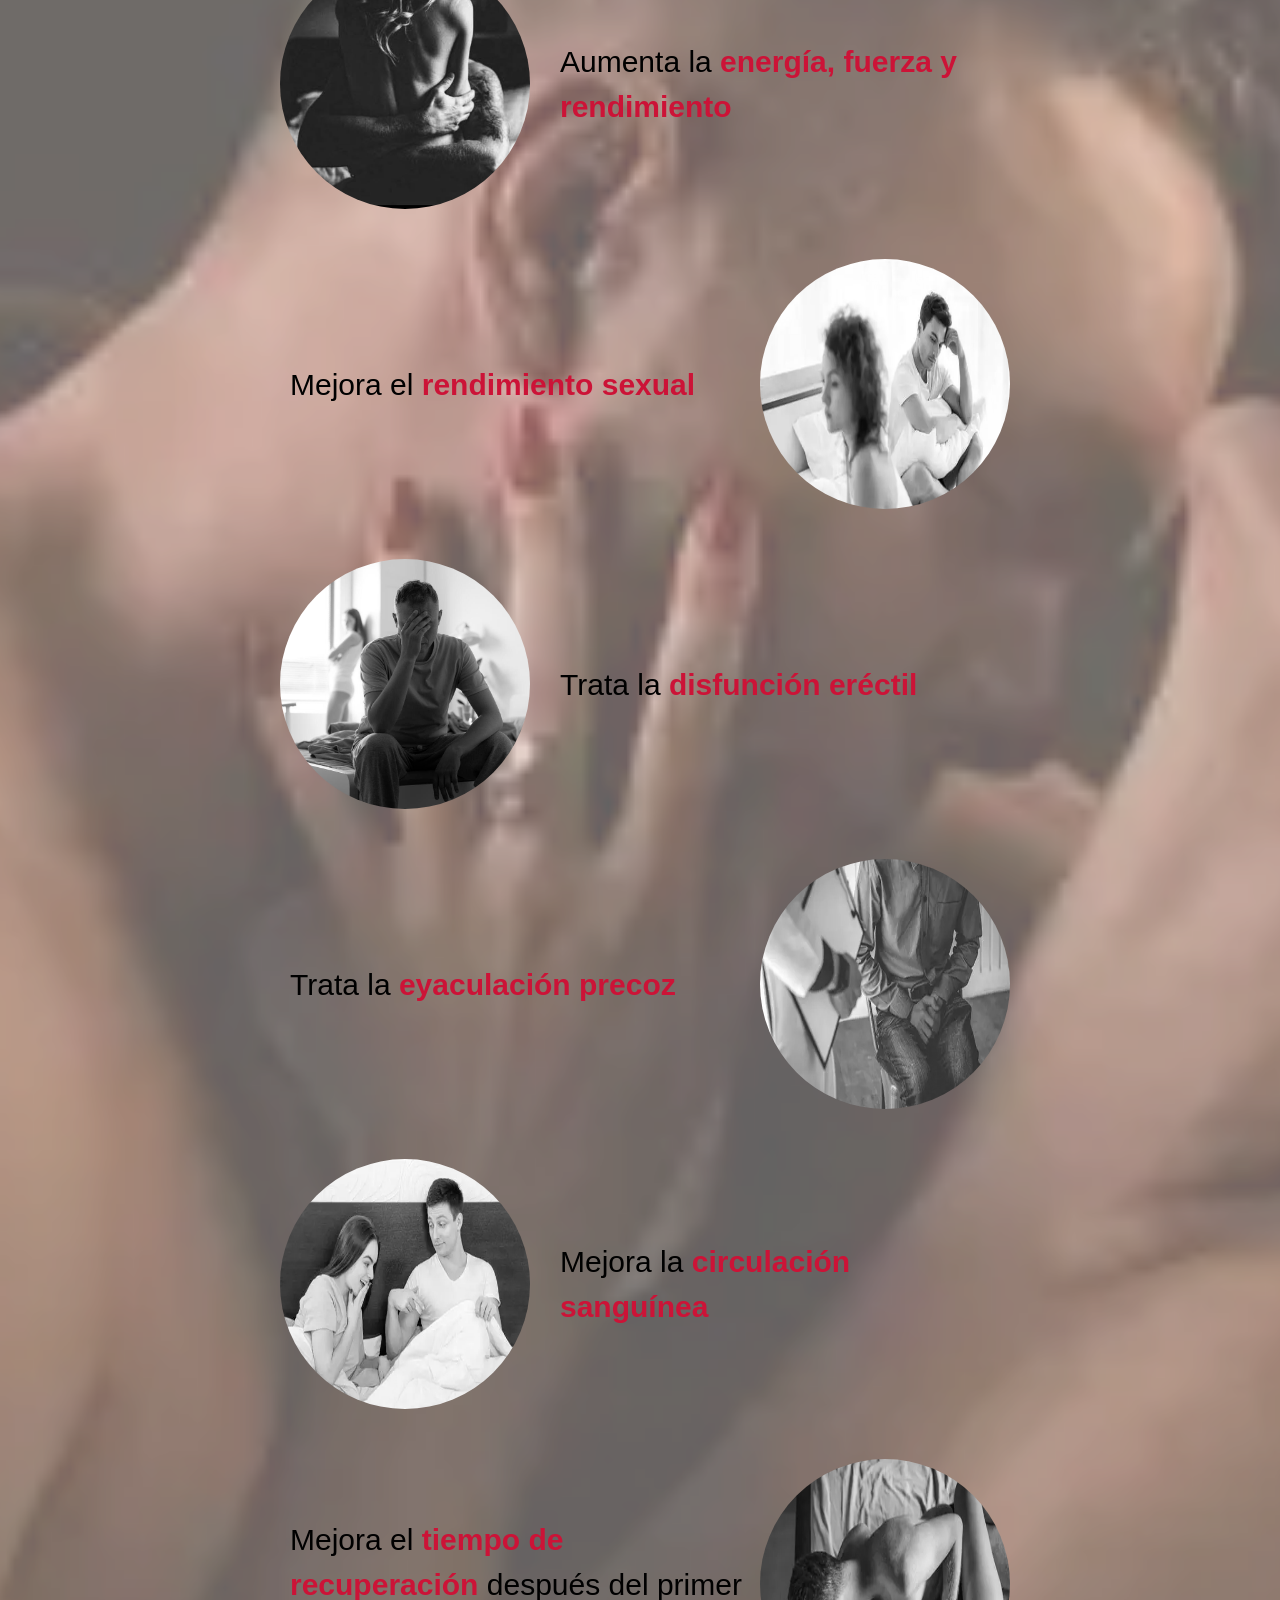
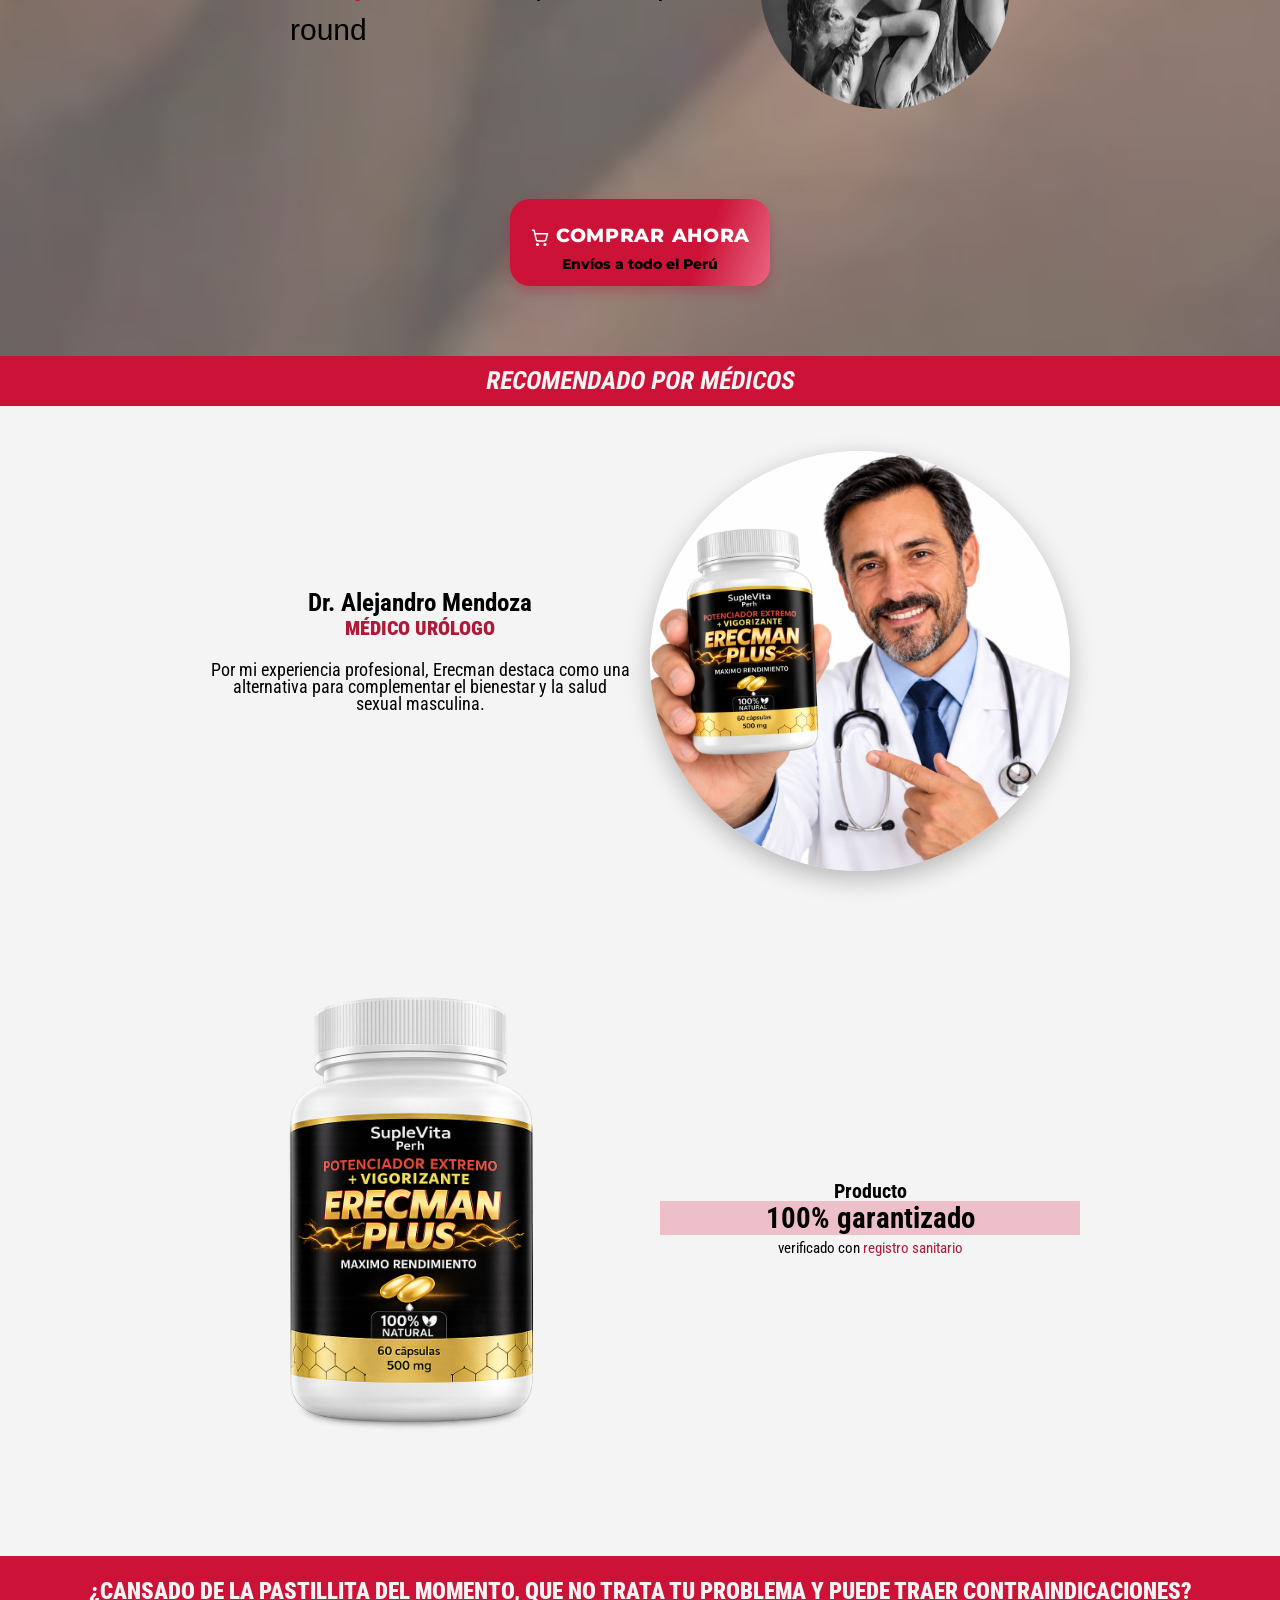
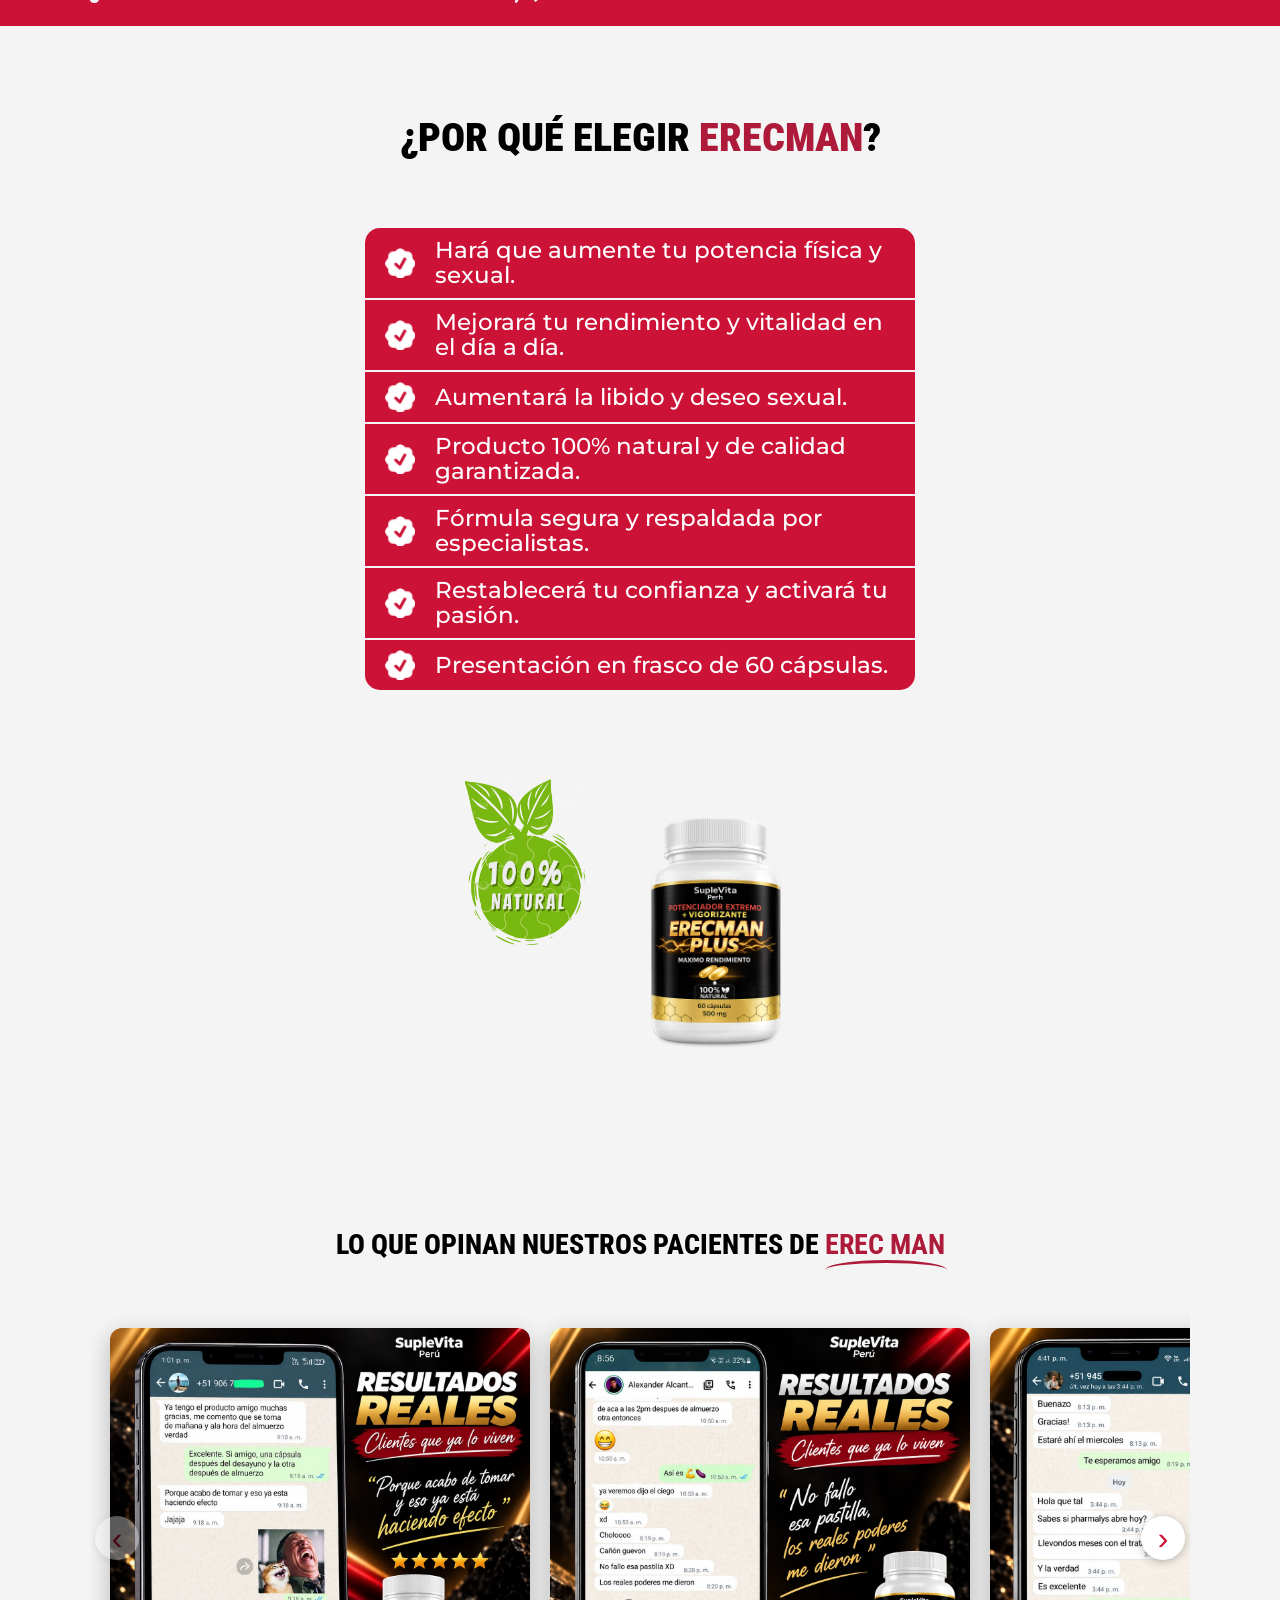
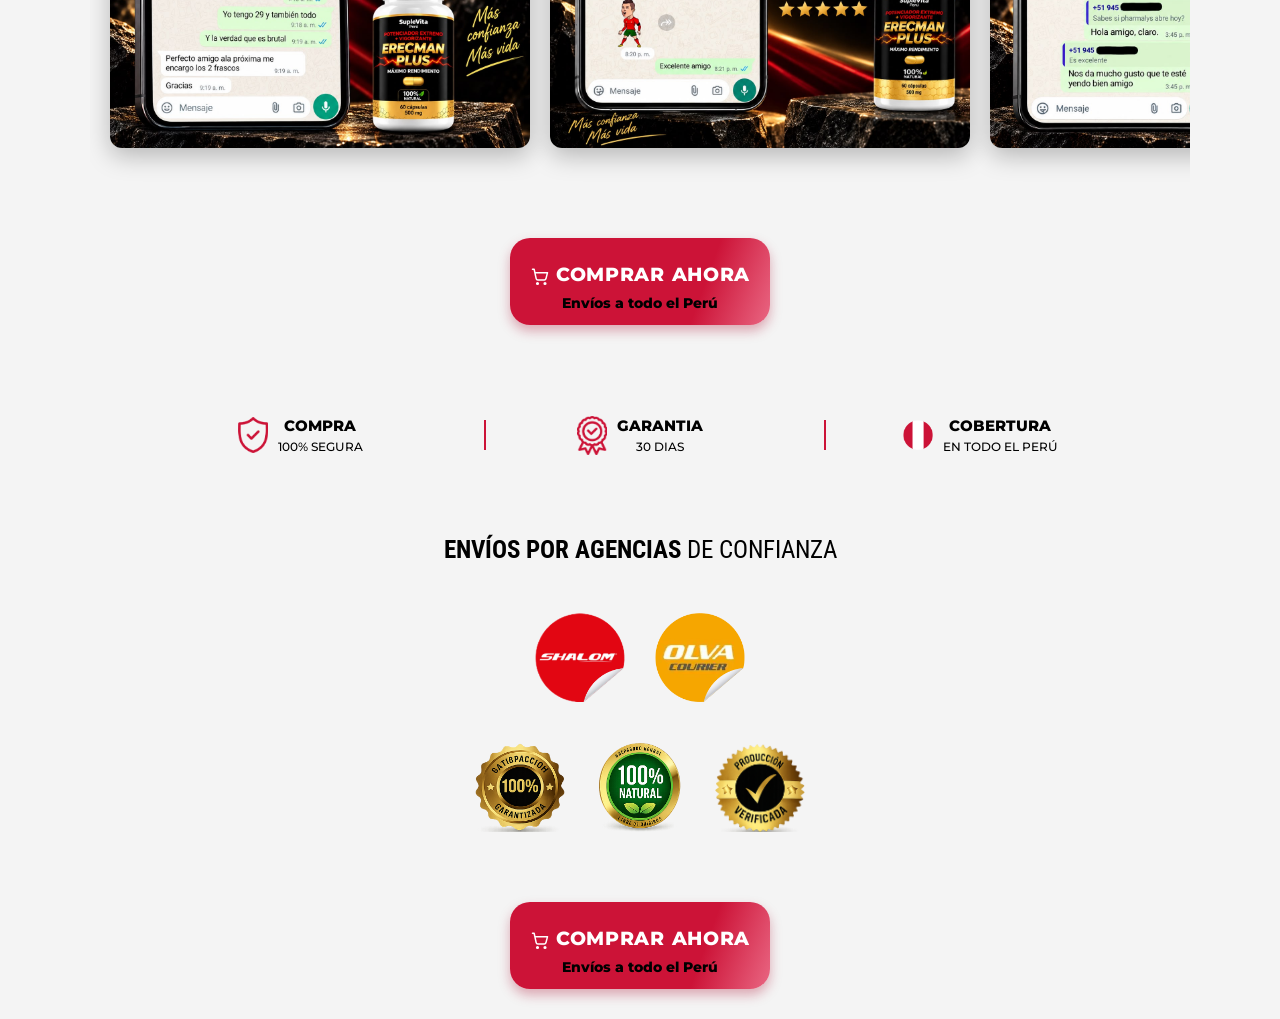
==== commit 3a9a4a37: "Add WhatsApp consultation and order thank-you page" ====
--- a/index.html
+++ b/index.html
@@ -2,10 +2,16 @@
 <html lang="es-PE">
 
 <head>
+    <script async src="https://www.googletagmanager.com/gtm.js?id=GTM-NLKVG5JR"></script>
+    <script>
+        window.dataLayer = window.dataLayer || [];
+        function gtag(){dataLayer.push(arguments);}
+        gtag('js', new Date());
+    </script>
     <meta charset="UTF-8">
     <meta name="viewport" content="width=device-width, initial-scale=1.0">
     <title>ERECMAN</title>
-    <link rel="stylesheet" href="css/style.css?v=2026-09-26">
+    <link rel="stylesheet" href="css/style.css?v=2026-11-17-whatsapp-zoom">
     <link rel="stylesheet" href="css/order-form.css?v=2026-11-15-shipping">
     <link rel="preconnect" href="https://fonts.googleapis.com">
     <link rel="preconnect" href="https://fonts.gstatic.com" crossorigin>
@@ -547,6 +553,9 @@
             </section>
         </section>
     </main>
+    <a class="whatsapp-float" id="whatsapp-consulta" hidden target="_blank" rel="noopener noreferrer" aria-label="Consultar por WhatsApp">
+        <svg viewBox="0 0 32 32" aria-hidden="true" focusable="false"><circle cx="16" cy="16" r="16" fill="#25D366"/><path fill="#fff" d="M26.7 5.3A14.9 14.9 0 0 0 3.3 23.2L1.2 31l8-2.1A14.9 14.9 0 0 0 26.7 5.3ZM16.2 28a12.3 12.3 0 0 1-6.3-1.7l-.5-.3-4.8 1.3 1.3-4.7-.3-.5A12.4 12.4 0 1 1 16.2 28Zm6.8-9.3c-.4-.2-2.2-1.1-2.6-1.2-.3-.1-.6-.2-.8.2-.2.4-1 1.2-1.2 1.4-.2.2-.4.3-.8.1-.4-.2-1.6-.6-3-1.9-1.1-1-1.9-2.2-2.1-2.6-.2-.4 0-.6.2-.8l.6-.7.4-.6c.1-.2 0-.5-.1-.7l-1.2-2.8c-.3-.7-.6-.6-.8-.6h-.7c-.3 0-.7.1-1 .5s-1.3 1.3-1.3 3.1 1.4 3.6 1.6 3.8c.2.3 2.7 4.1 6.5 5.7.9.4 1.6.6 2.2.8.9.3 1.7.2 2.3.1.7-.1 2.2-.9 2.5-1.8.3-.9.3-1.6.2-1.8-.1-.2-.3-.3-.7-.5Z" transform="translate(3 3) scale(.8)"/></svg>
+    </a>
     <div class="order-modal order-modal--single" id="order-modal" aria-hidden="true">
         <div class="order-modal__backdrop" data-order-close></div>
         <section class="order-modal__dialog" role="dialog" aria-modal="true" aria-labelledby="order-modal-title">
@@ -668,7 +677,8 @@
     </div>
 
         <script src="js/ubigeos-inei.js?v=2026-11-15"></script>
-        <script src="js/main.js?v=2026-11-15-shipping"></script>
+        <script src="js/whatsapp-order.js?v=2026-11-17"></script>
+        <script src="js/main.js?v=2026-11-17-ruta-gracias"></script>
 
 
 </body>
--- a/css/style.css
+++ b/css/style.css
@@ -2649,33 +2649,36 @@
 [data-order-trigger] .section__offer-button-title::before { width: 2rem; height: 2rem; }
 .whatsapp-float {
     position: fixed;
-    right: max(20px, calc(env(safe-area-inset-right, 0px) + 12px));
-    bottom: max(20px, calc(env(safe-area-inset-bottom, 0px) + 12px));
+    right: max(12px, calc(env(safe-area-inset-right, 0px) + 12px));
+    bottom: max(12px, calc(env(safe-area-inset-bottom, 0px) + 12px));
     z-index: 9999;
-    display: block;
-    width: 96px;
-    height: 96px;
-    padding: 5px;
+    display: inline-flex;
+    align-items: center;
+    justify-content: center;
+    width: 76px;
+    height: 76px;
     box-sizing: border-box;
-    border: 0;
     border-radius: 50%;
     background: #25d366;
     box-shadow: 0 4px 16px rgba(0, 70, 34, .25);
-    cursor: pointer;
 }
 .whatsapp-float svg {
     display: block;
-    width: 100%;
-    height: 100%;
-    border-radius: 50%;
-    transform-origin: center;
-    animation: purchase-button-pulse 3.5s ease-in-out .6s infinite;
-}
-.whatsapp-float:focus-visible { outline: 3px solid #075e54; outline-offset: 4px; }
-.whatsapp-float.is-obstructing { visibility: hidden; }
+    width: 58px;
+    height: 58px;
+    animation: whatsapp-icon-zoom 2.6s ease-in-out infinite;
+}
+@keyframes whatsapp-icon-zoom {
+    0%, 100% { transform: scale(1); }
+    50% { transform: scale(1.2); }
+}
 @media (prefers-reduced-motion: reduce) {
     .whatsapp-float svg { animation: none; }
 }
+.whatsapp-float:hover { box-shadow: 0 6px 20px rgba(0, 70, 34, .4); }
+.whatsapp-float:focus-visible { outline: 3px solid #075e54; outline-offset: 4px; }
+.whatsapp-float[hidden] { display: none; }
+.whatsapp-float.is-obstructing { visibility: hidden; }
 
 /* Province delivery choices and a readable mobile delivery summary. */
 .order-choice-group label[hidden] { display: none; }
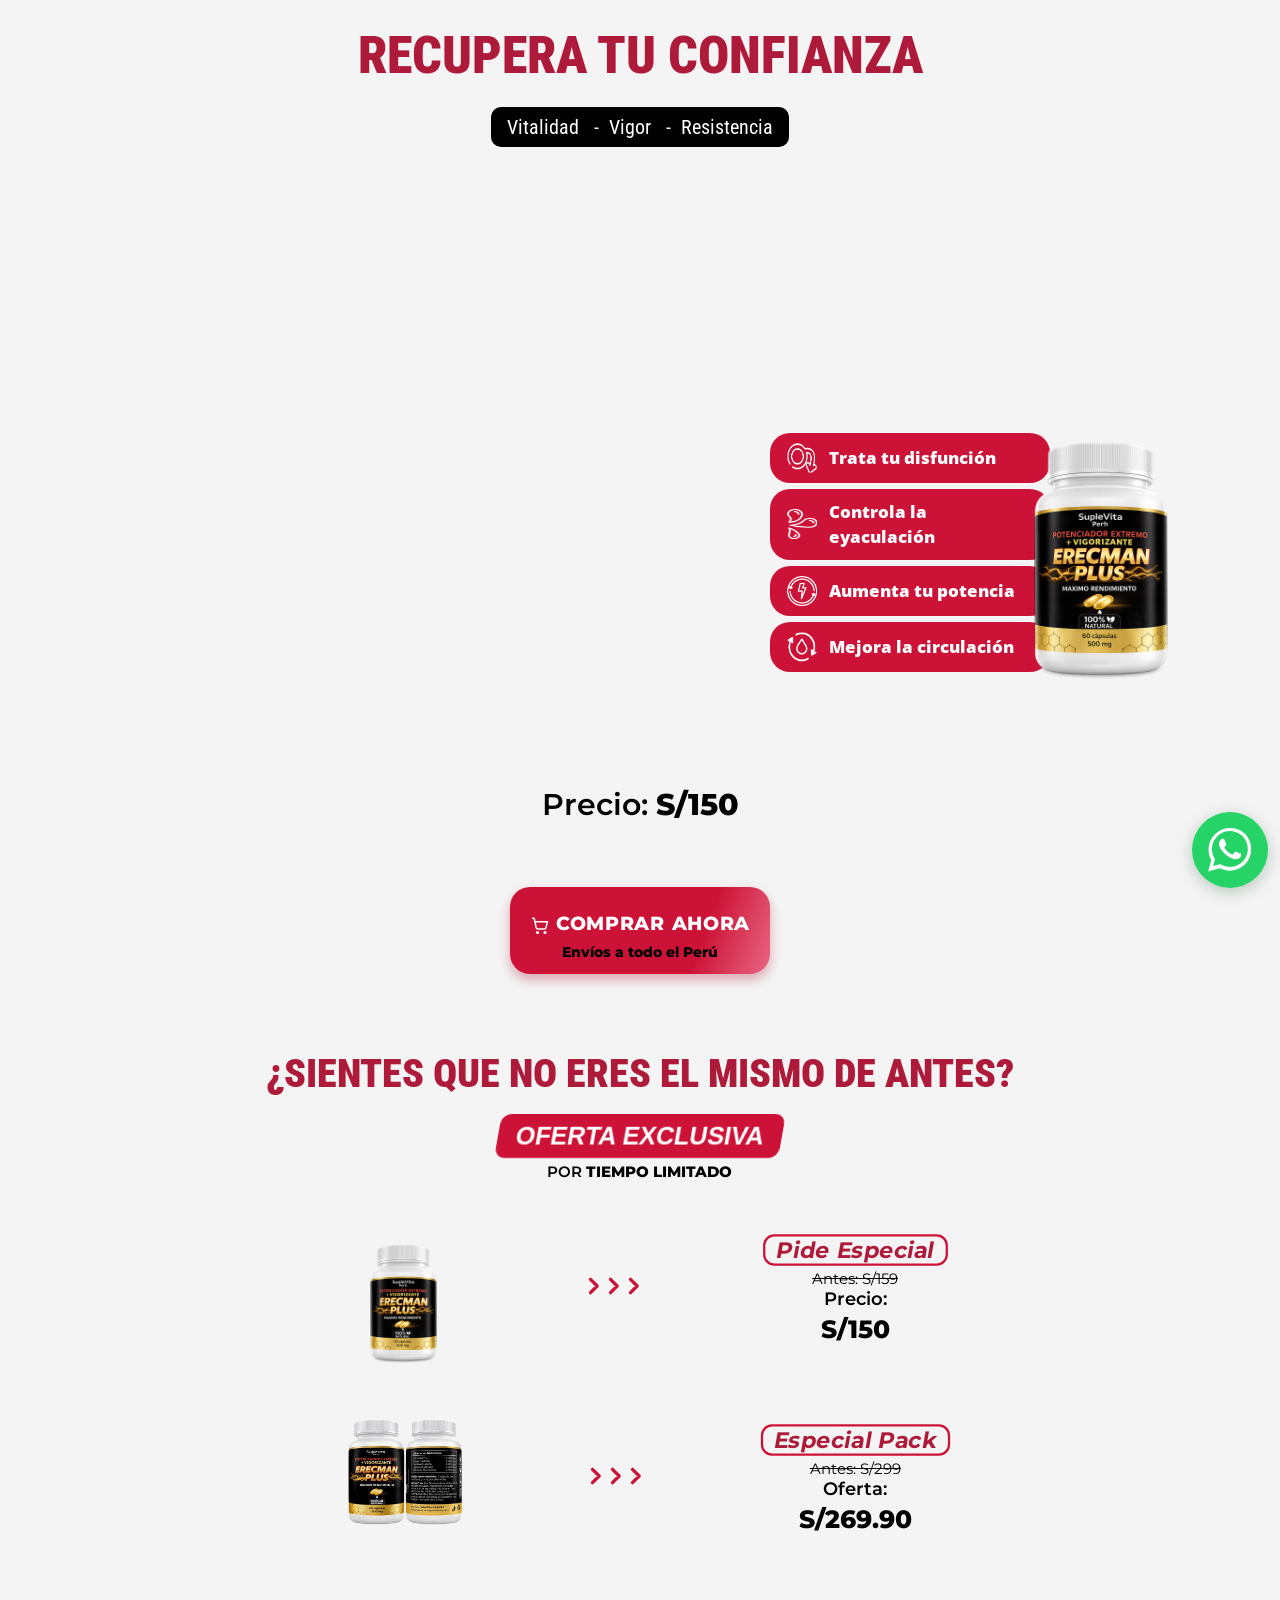
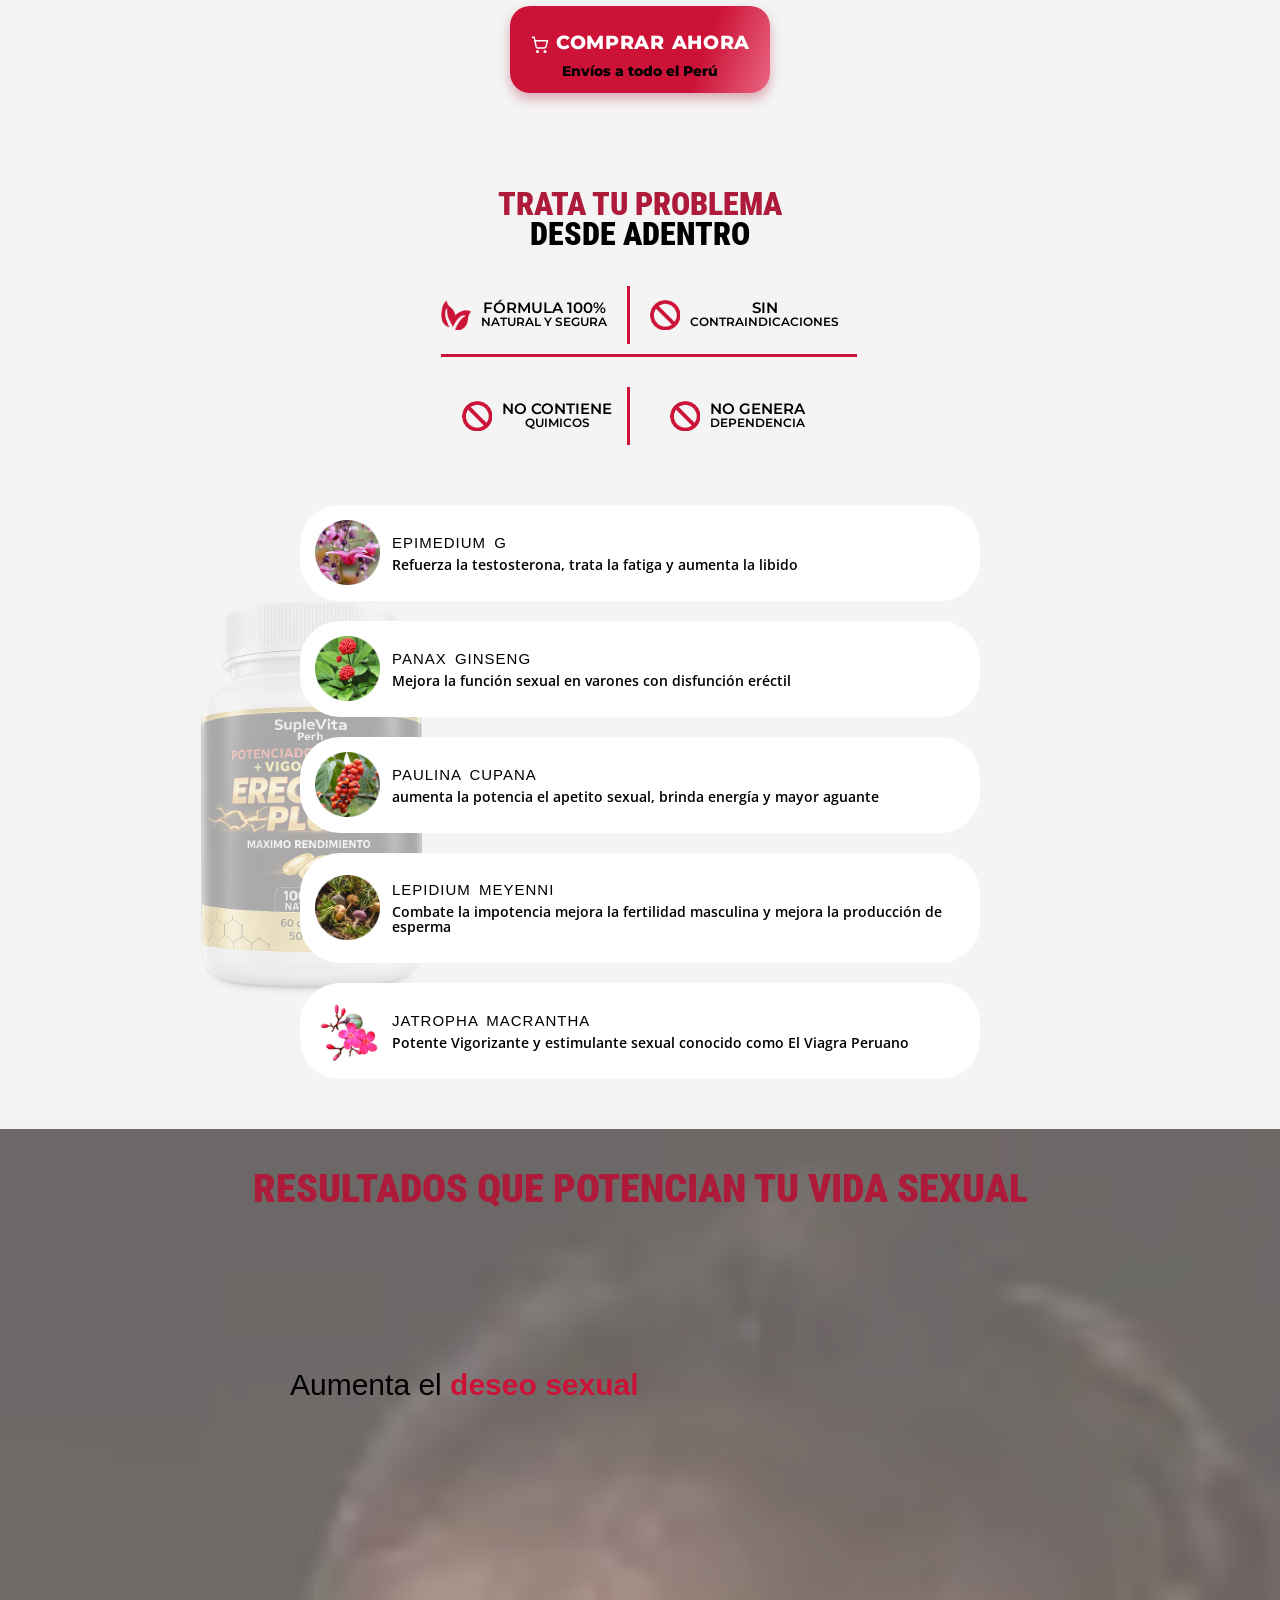
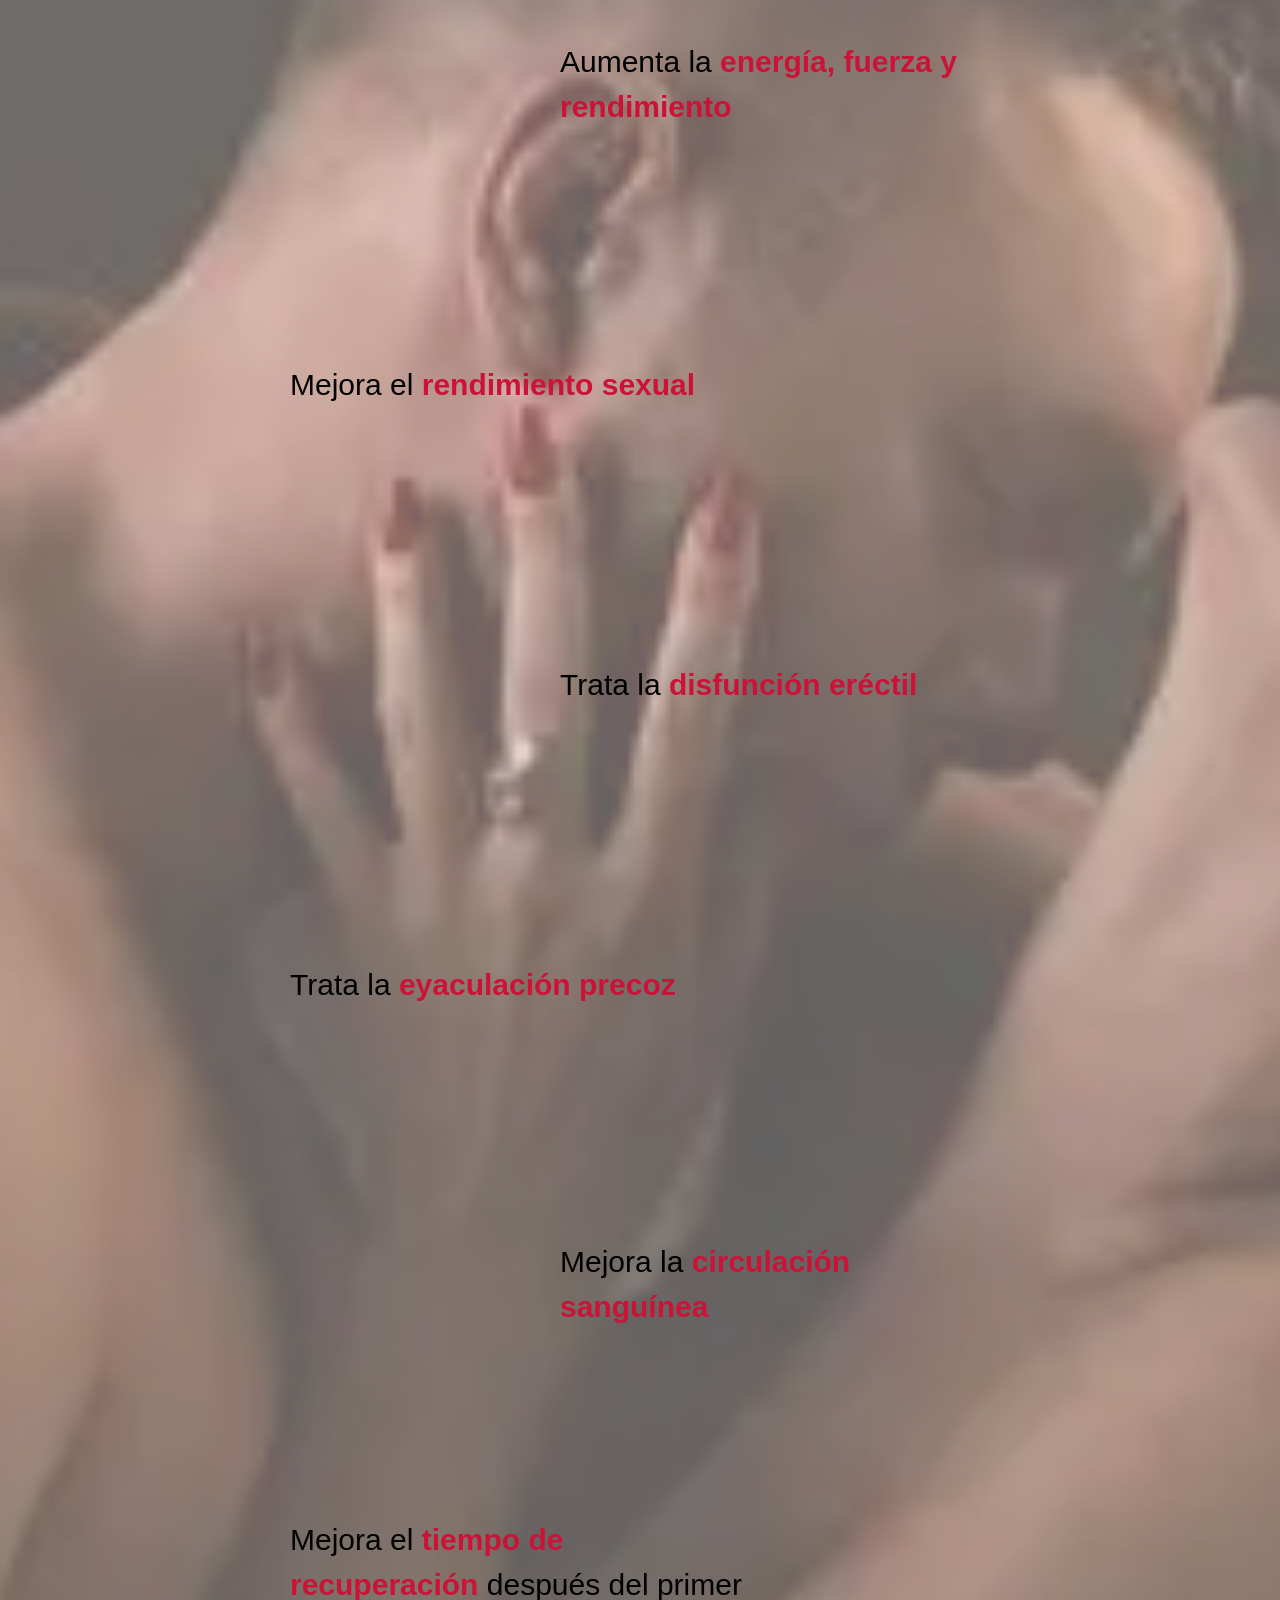
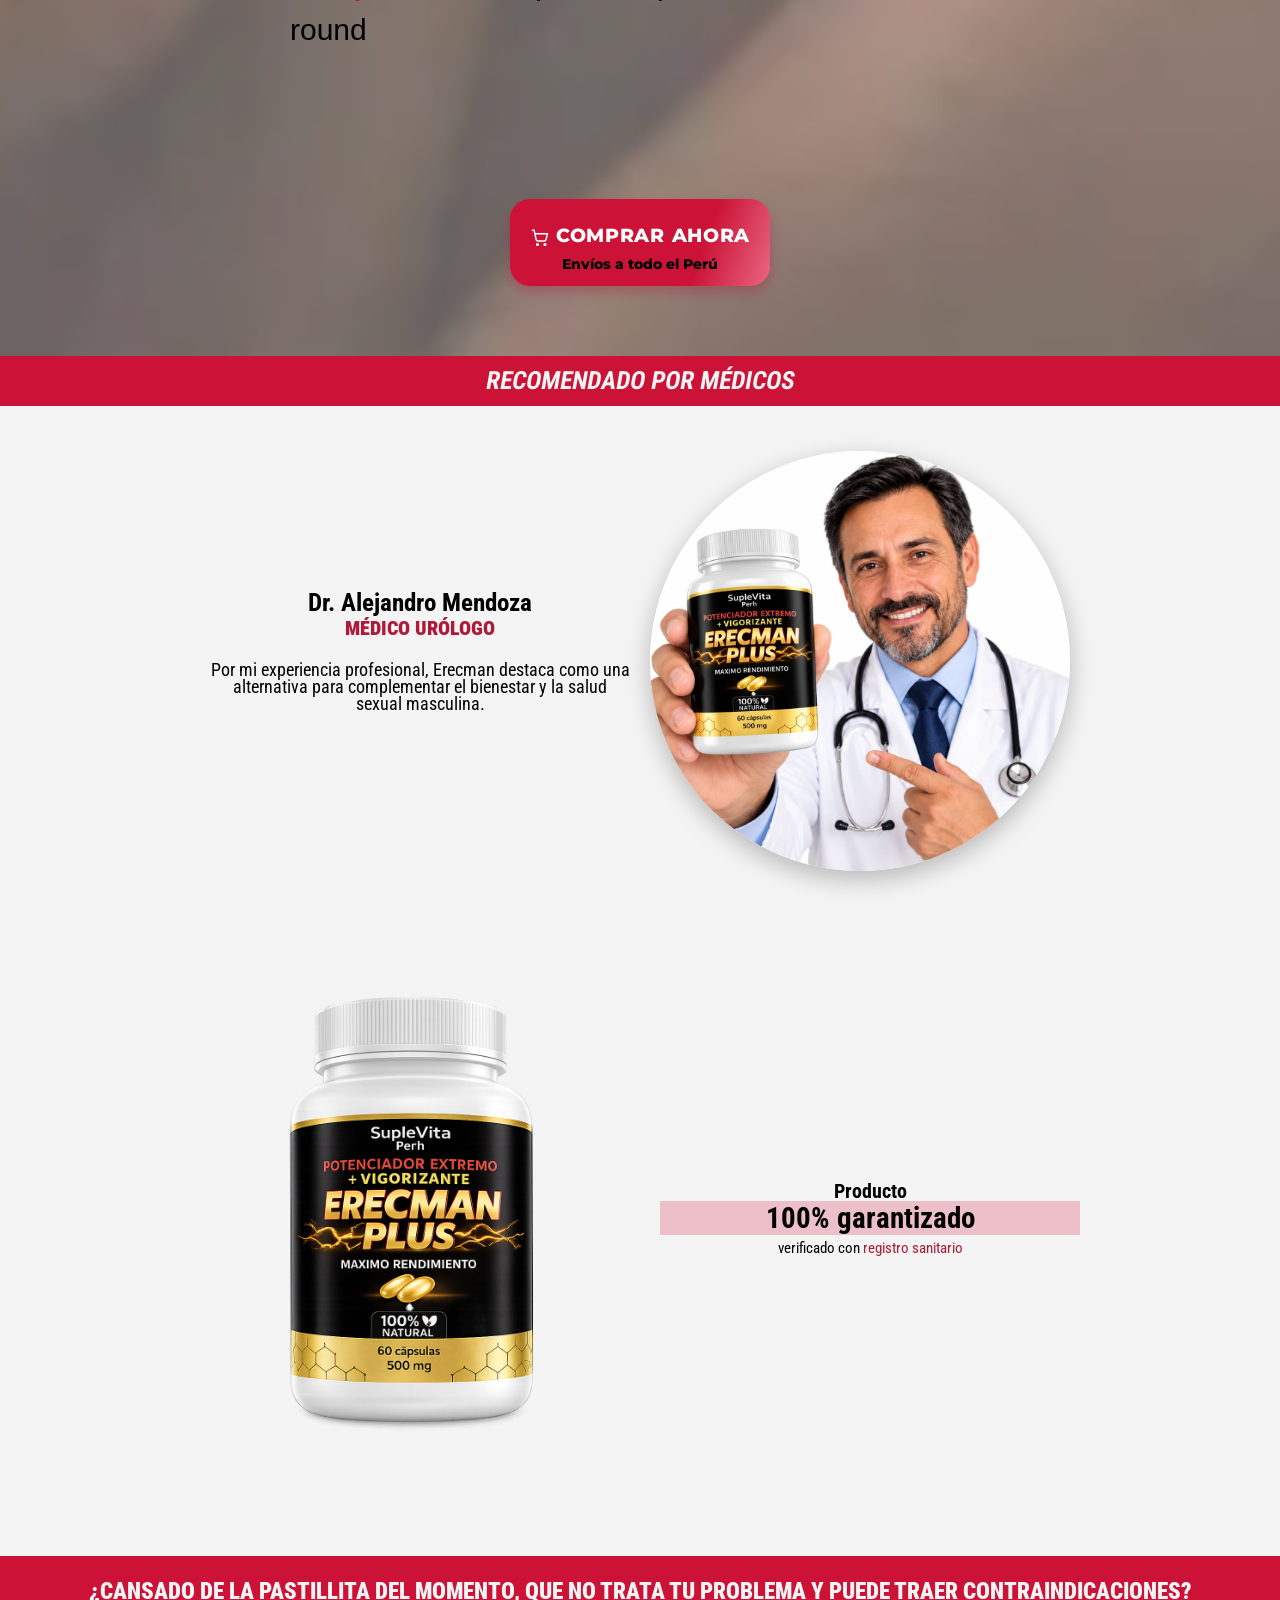
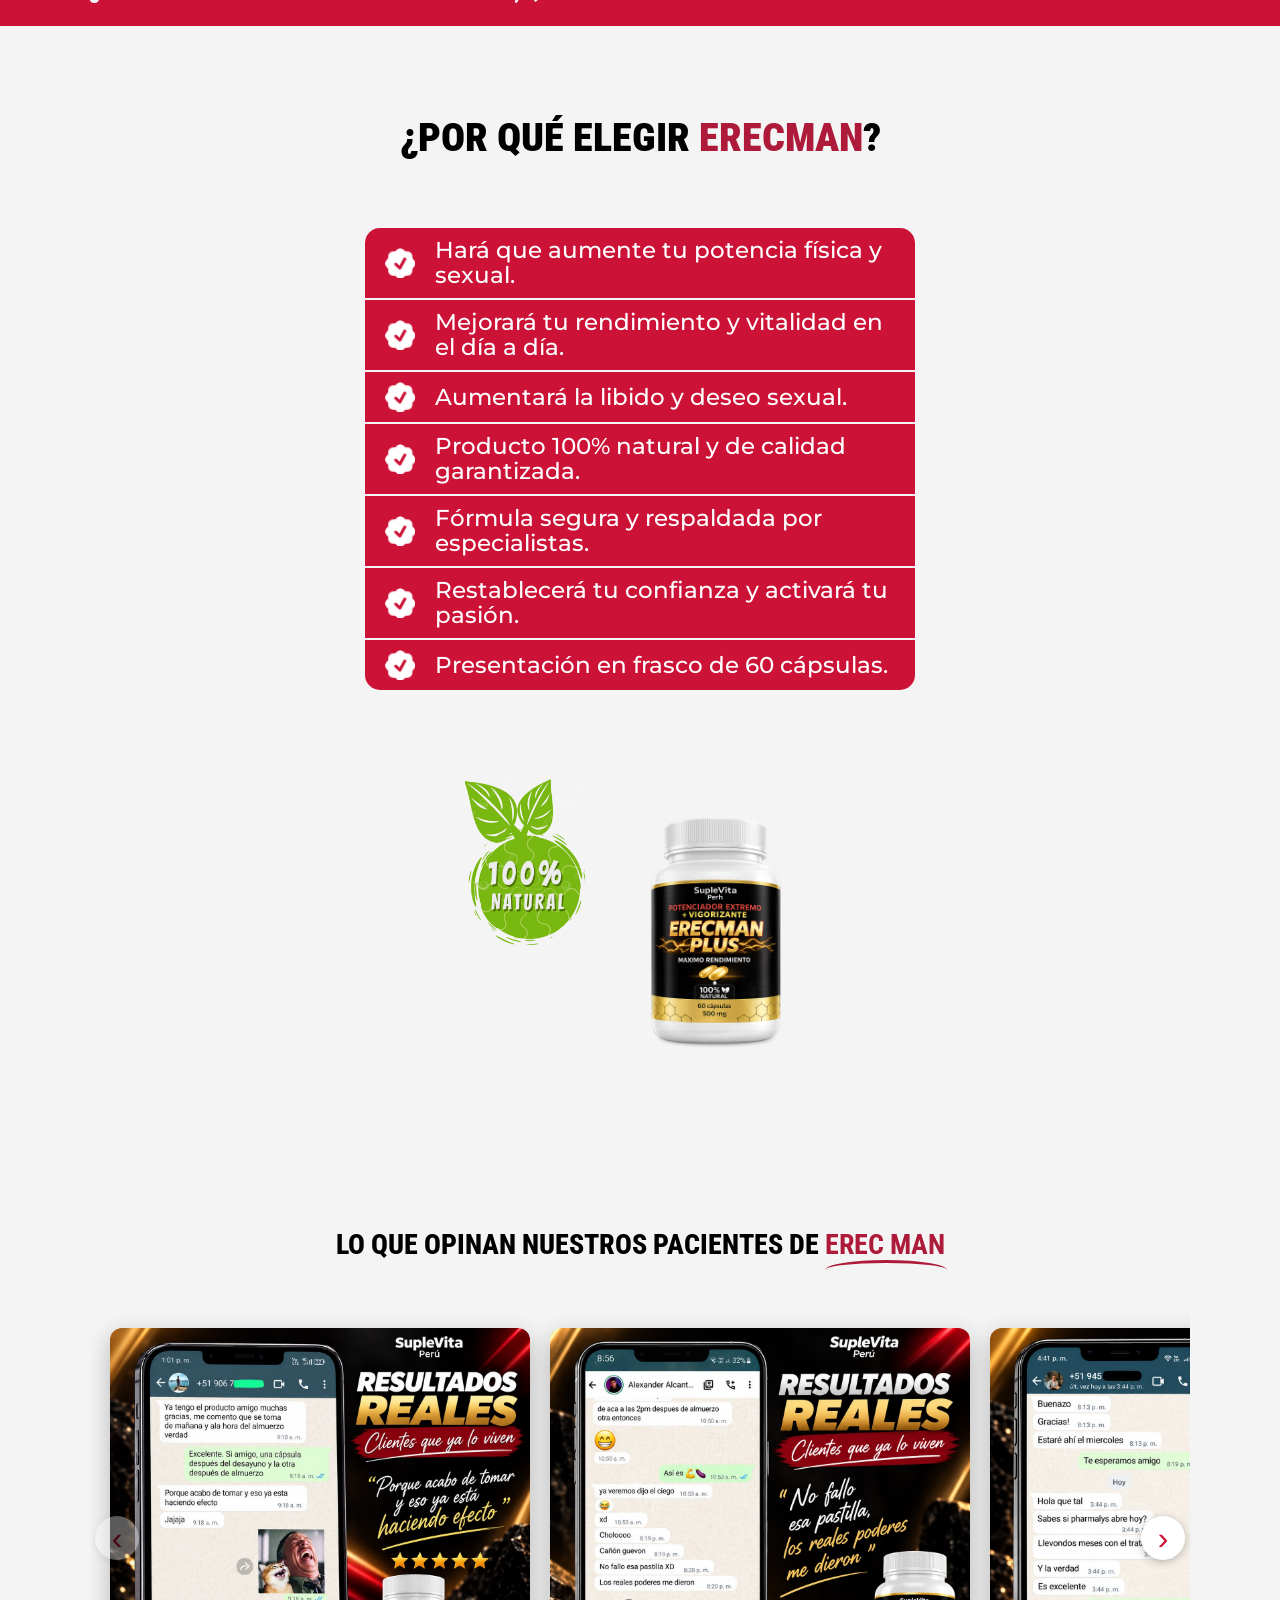
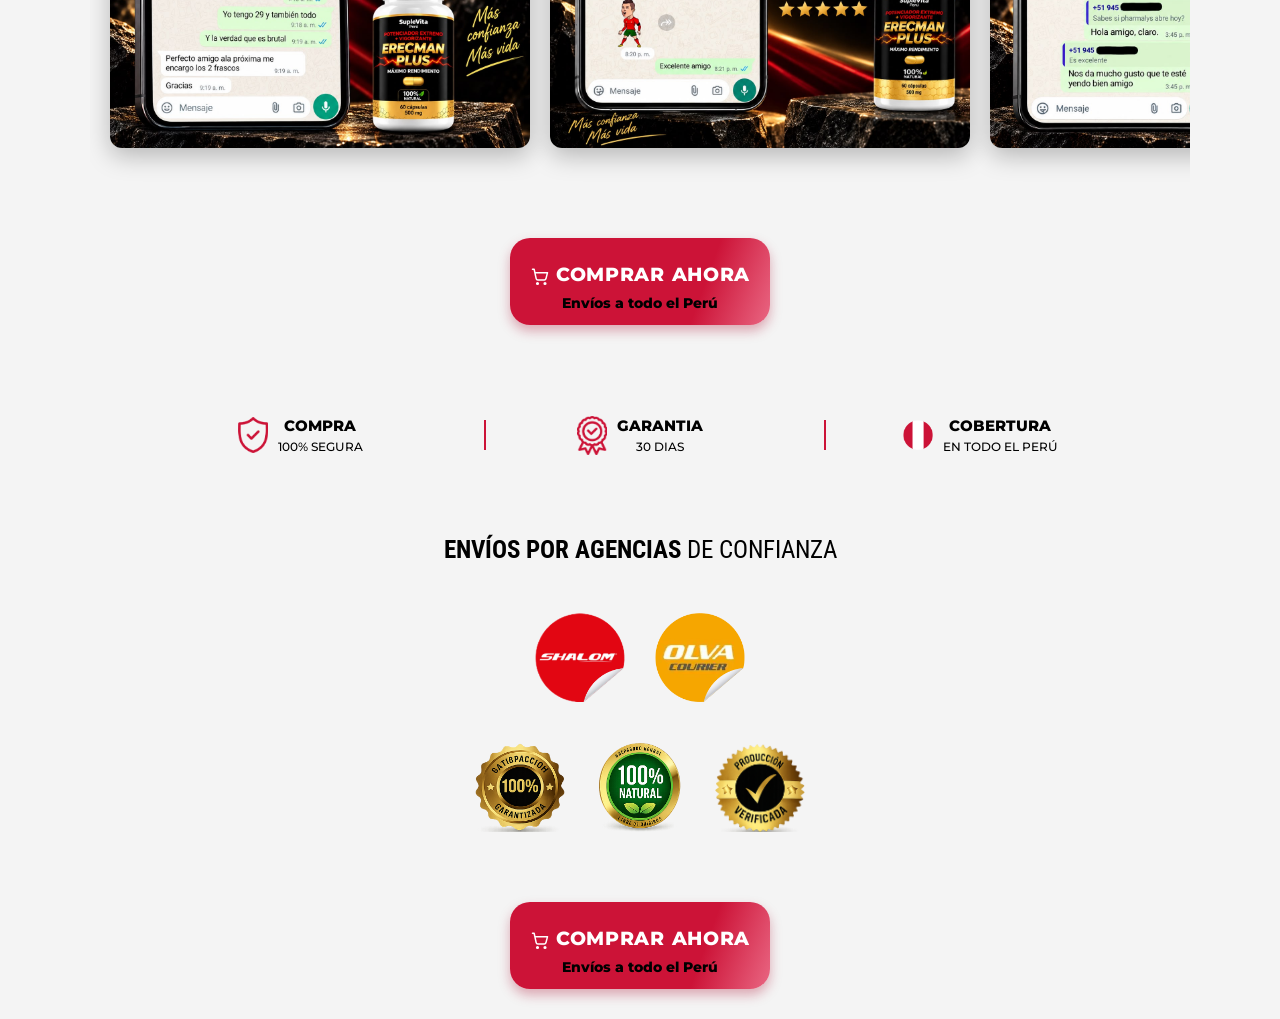
==== commit 166ec363: "Return to landing after WhatsApp handoff" ====
--- a/index.html
+++ b/index.html
@@ -678,7 +678,7 @@
 
         <script src="js/ubigeos-inei.js?v=2026-11-15"></script>
         <script src="js/whatsapp-order.js?v=2026-11-17"></script>
-        <script src="js/main.js?v=2026-11-17-ruta-gracias"></script>
+        <script src="js/main.js?v=2026-11-17-regreso"></script>
 
 
 </body>
